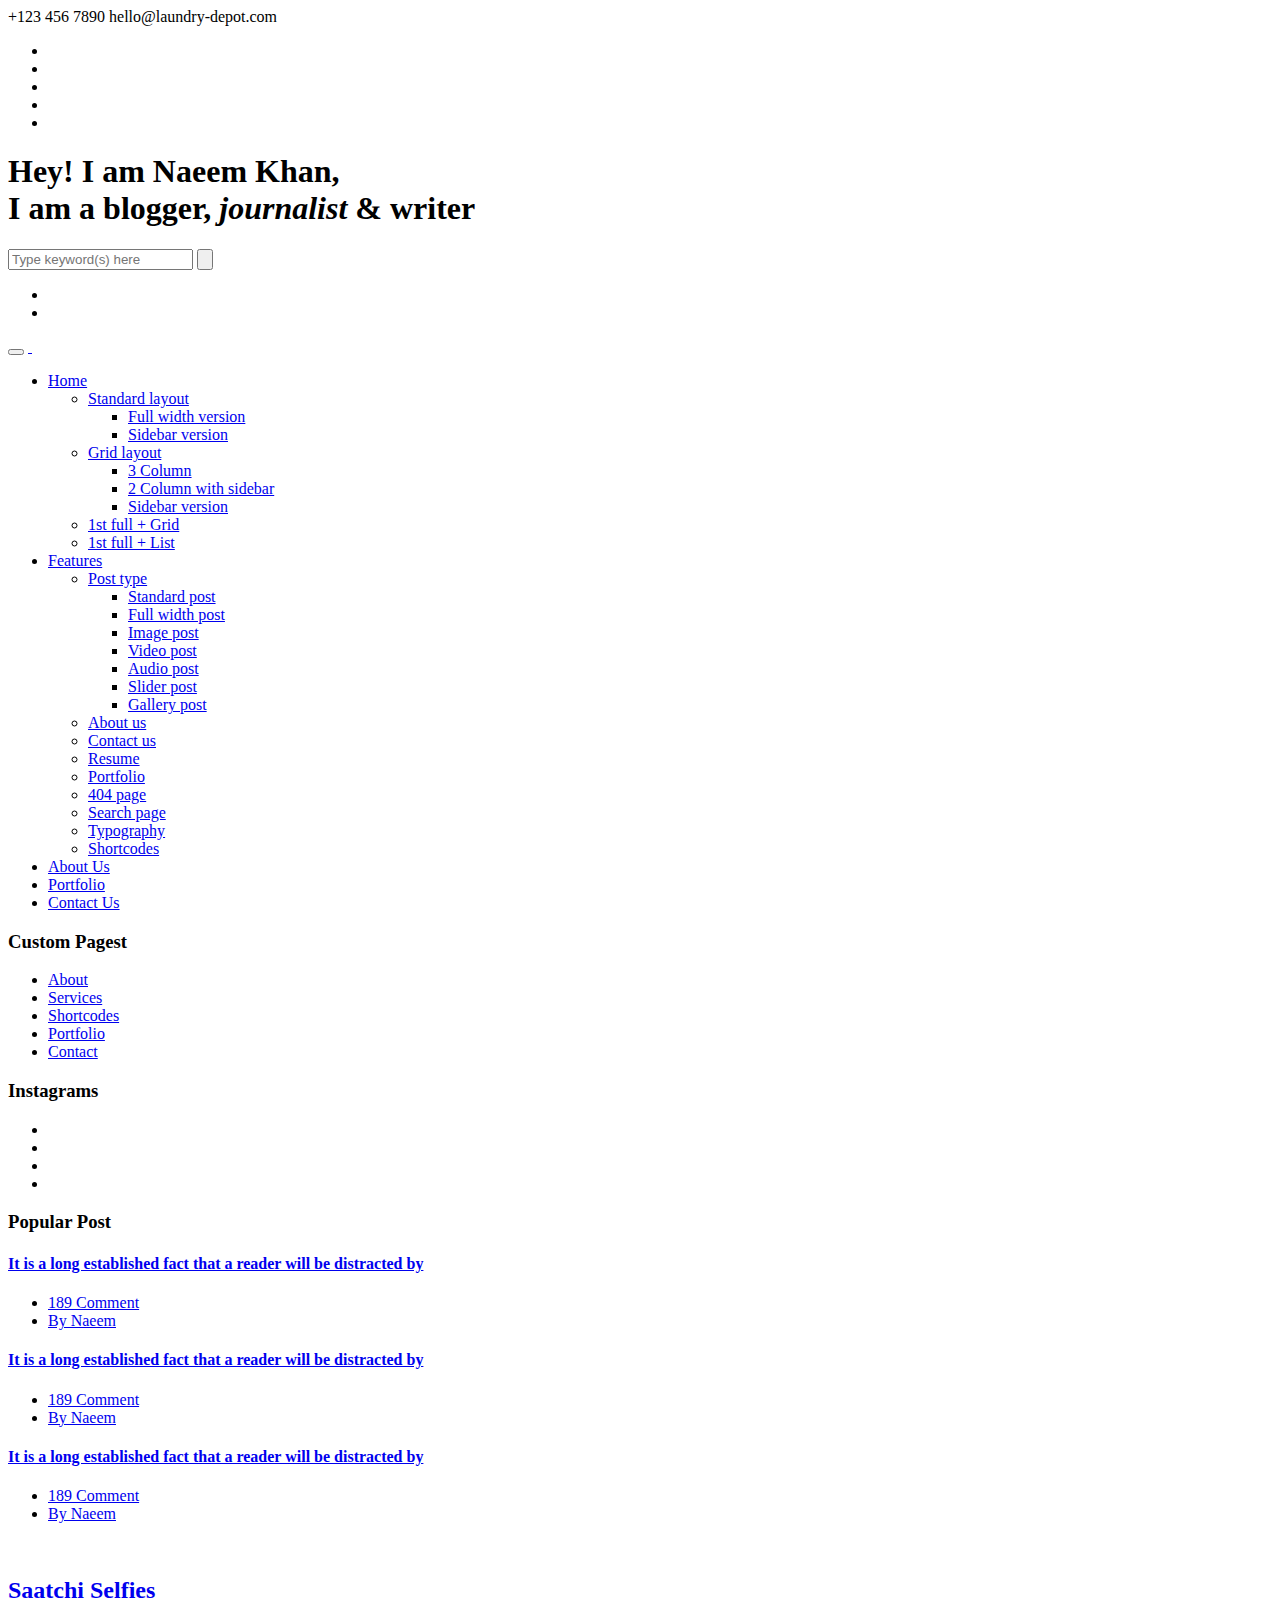
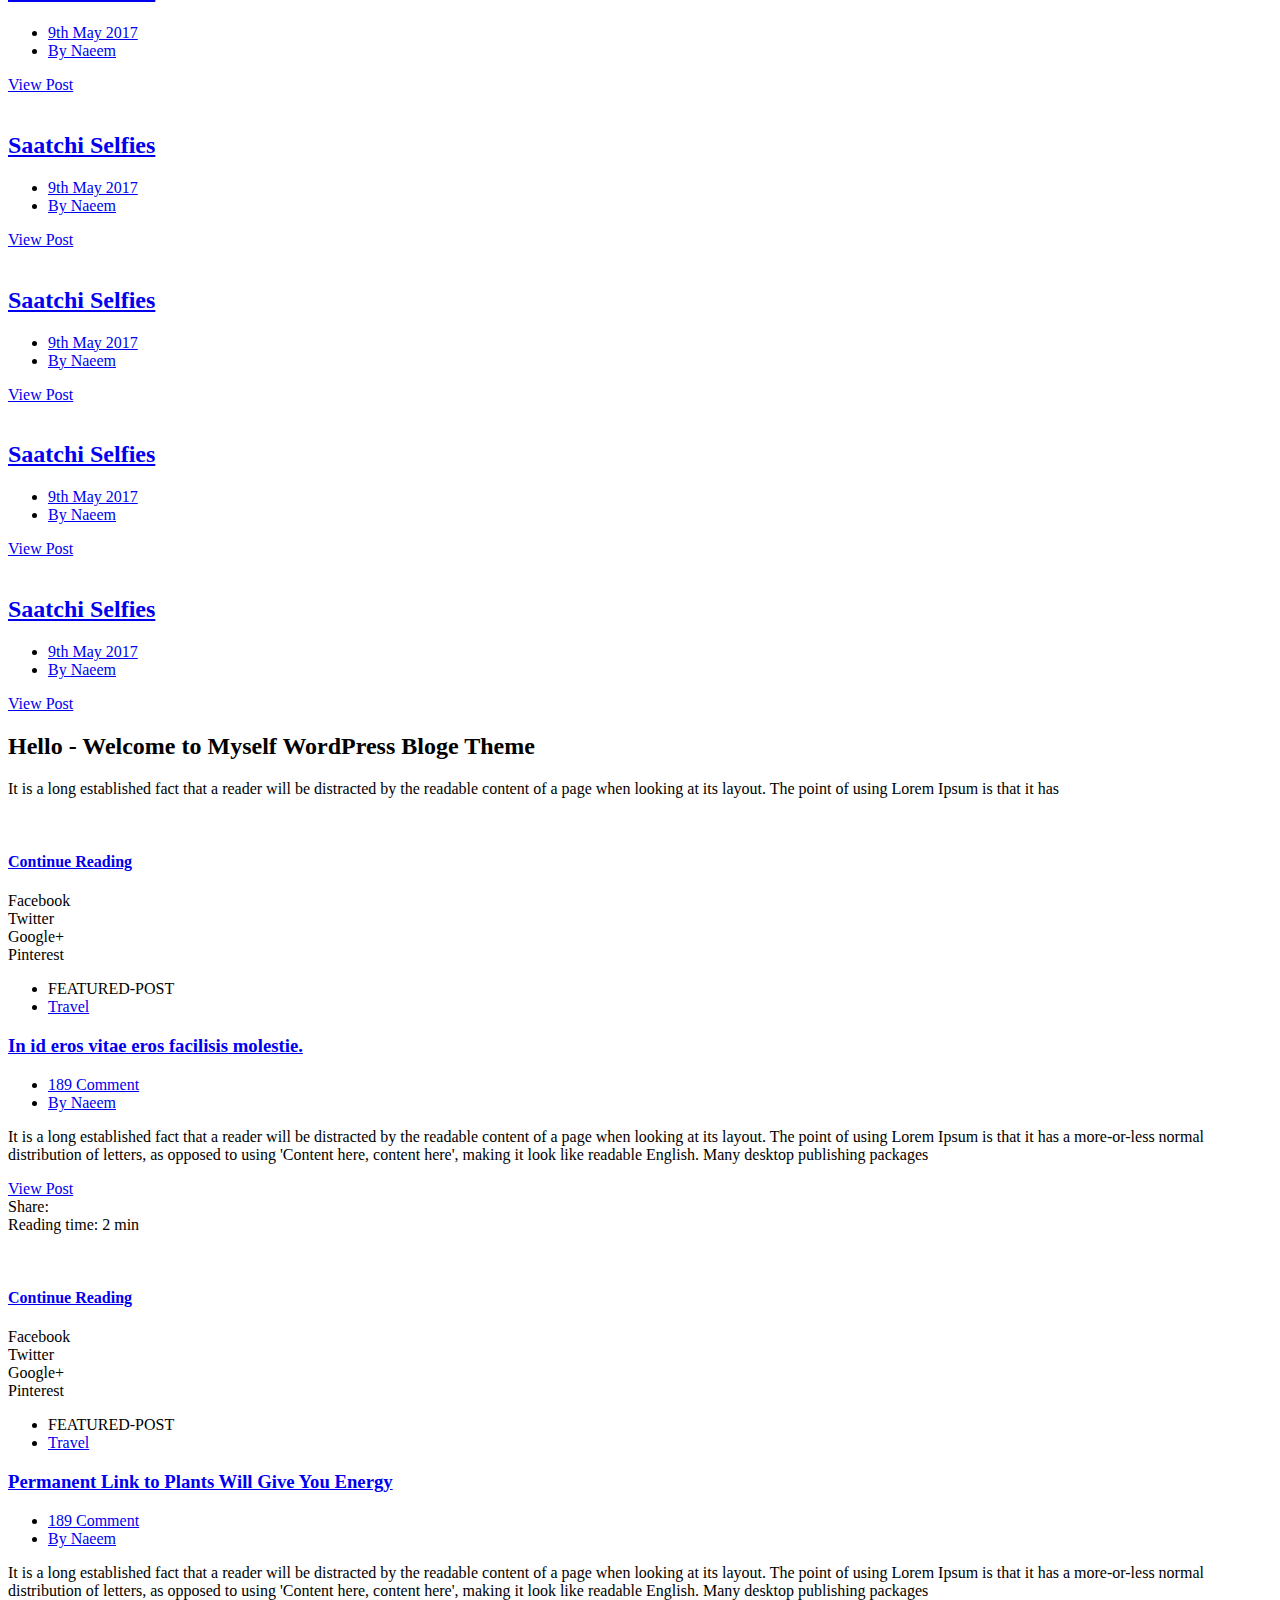
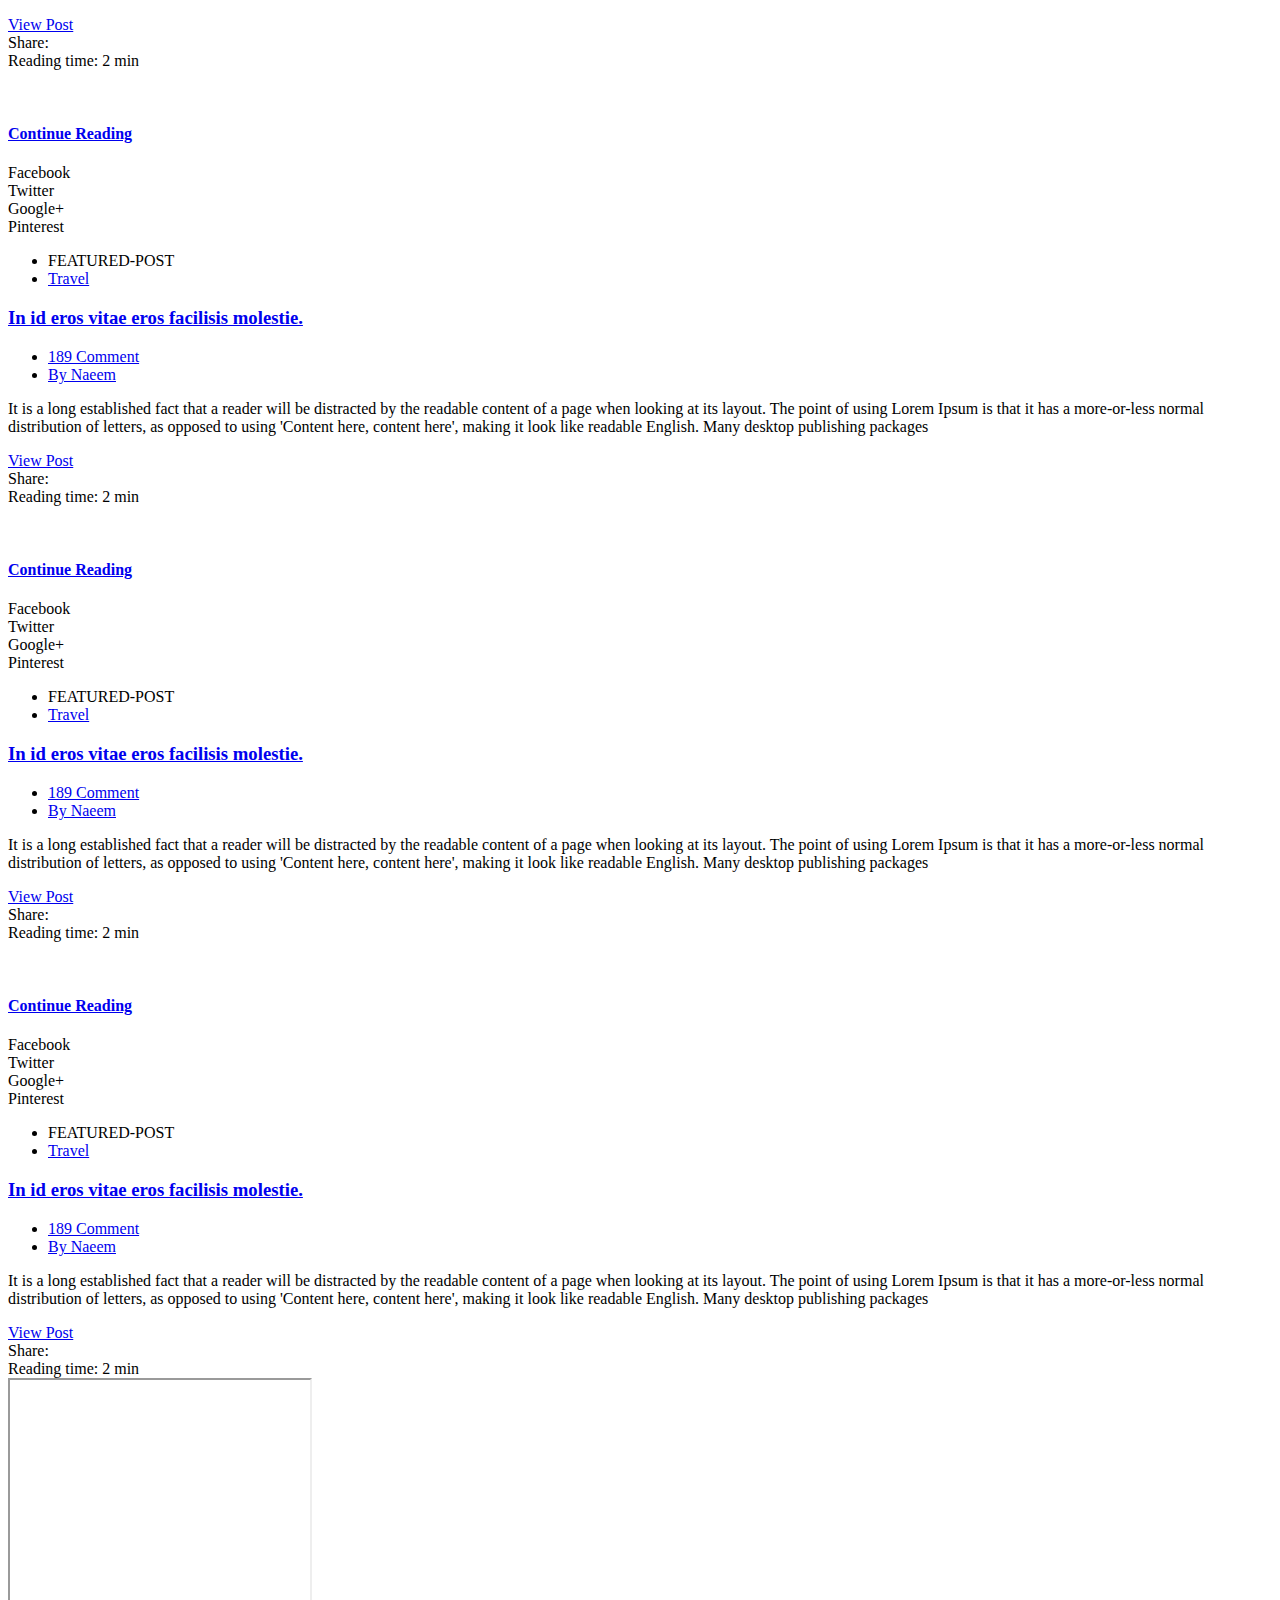
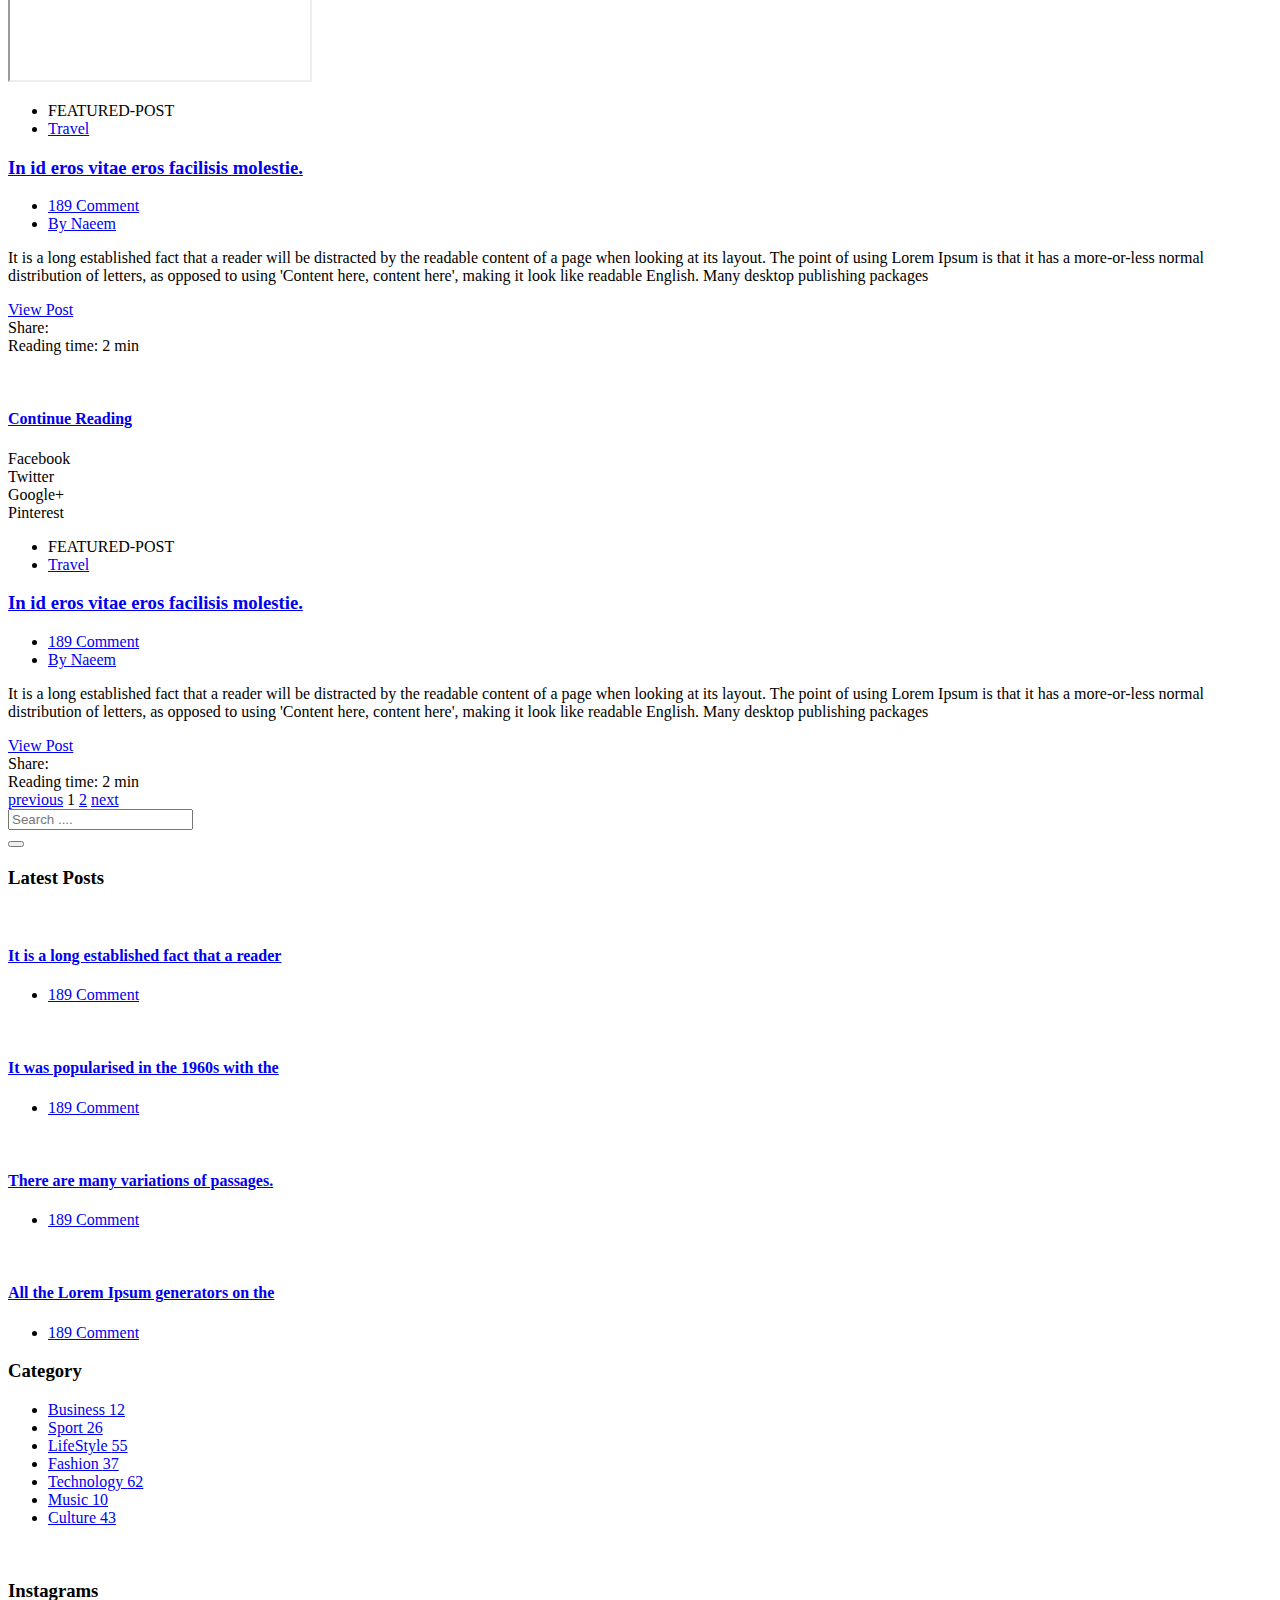
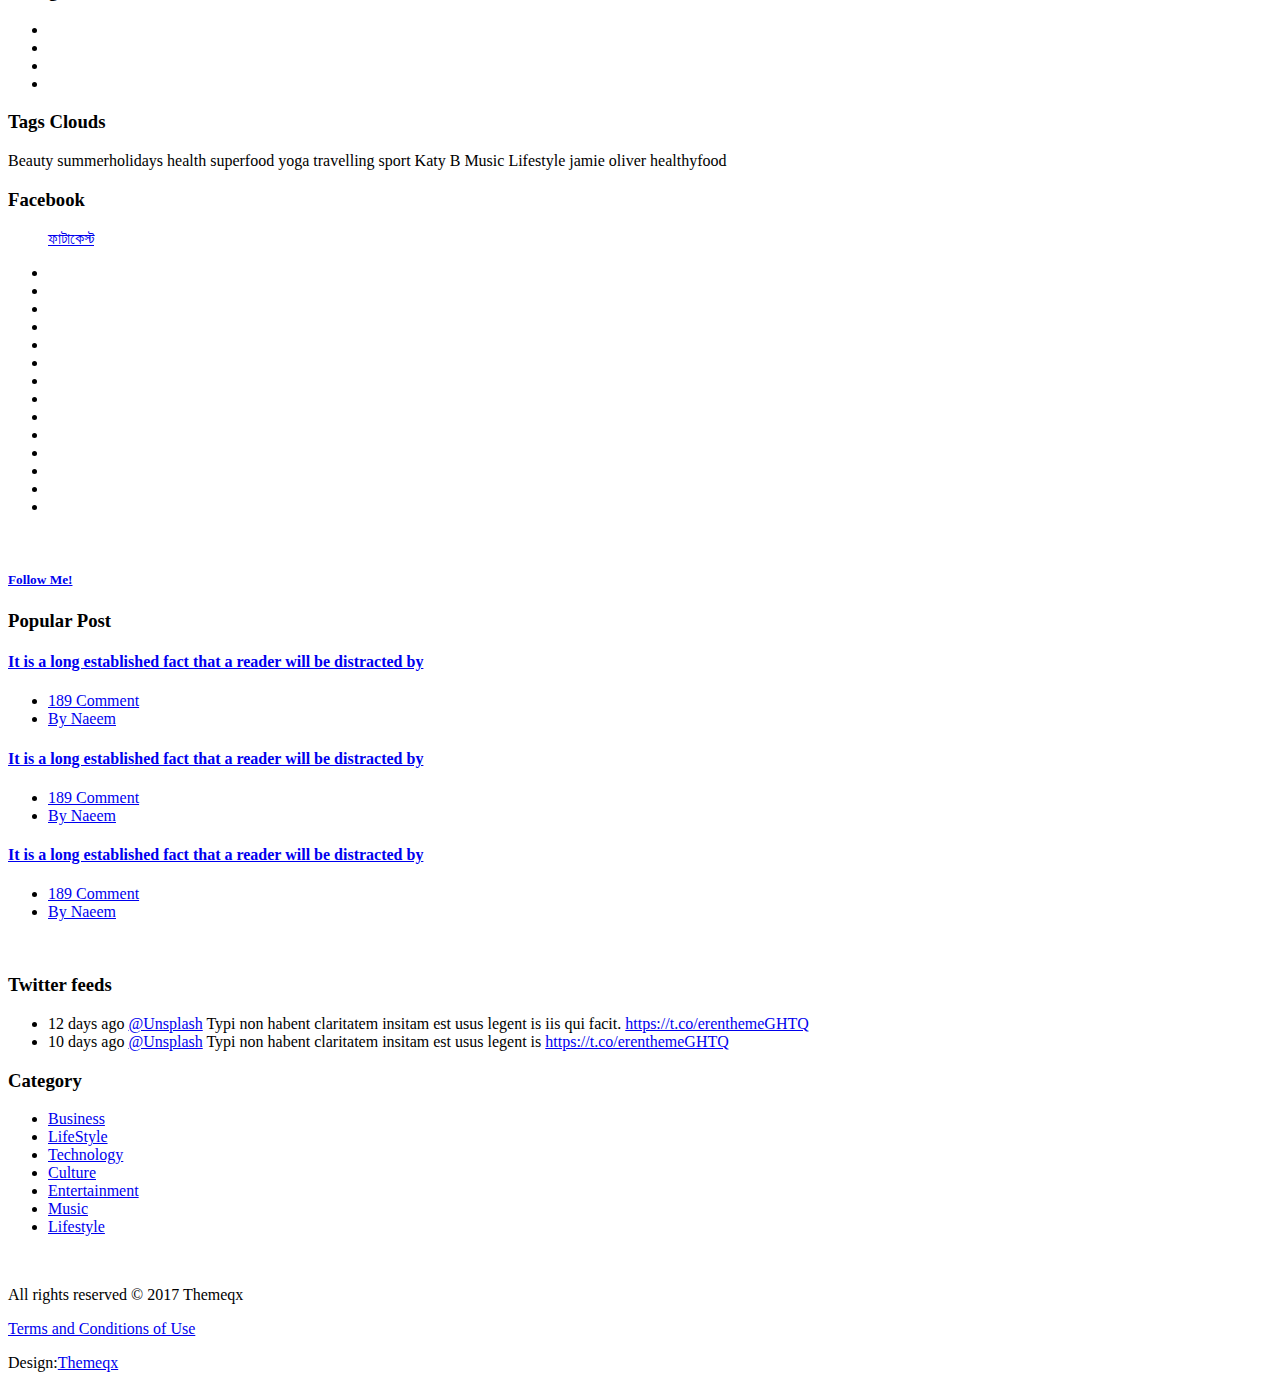
==== blog.html @ a6ff978f "up_blog" ====
<!DOCTYPE html>
<html lang="en" class="no-js">
    <head>
        <meta charset="utf-8">
        <meta http-equiv="X-UA-Compatible" content="IE=edge">
        <meta name="viewport" content="width=device-width, initial-scale=1">
        <title>Blog - RETROCACTUS</title>
        <!-- Favicons -->
        <link rel="shortcut icon" href="assets/images/ico/favicon.png" type="image/x-icon">
        <link rel="apple-touch-icon" type="image/x-icon" href="assets/images/ico/apple-touch-icon-57-precomposed.png">
        <link rel="apple-touch-icon" type="image/x-icon" sizes="72x72" href="assets/images/ico/apple-touch-icon-72-precomposed.png">
        <link rel="apple-touch-icon" type="image/x-icon" sizes="114x114" href="assets/images/ico/apple-touch-icon-114-precomposed.png">
        <link rel="apple-touch-icon" type="image/x-icon" sizes="144x144" href="assets/images/ico/apple-touch-icon-144-precomposed.png">
        <!-- Google fonts -->
        <link href="https://fonts.googleapis.com/css?family=Lora:400,400i,700,700i" rel="stylesheet">
        <link href="https://fonts.googleapis.com/css?family=Playfair+Display:400,400i,700,700i,900,900i" rel="stylesheet">
        <link href="https://fonts.googleapis.com/css?family=Poppins:300,400,500,600,700" rel="stylesheet">
        <!-- Global css -->
        <link href="assets/plugins/bootstrap/css/bootstrap.min.css" rel="stylesheet">
        <link href="assets/plugins/bootsnav/bootsnav.min.css" rel="stylesheet">
        <link href="assets/plugins/animate/animate.min.css" rel="stylesheet">
        <link href="assets/plugins/font-awesome/css/font-awesome.min.css" rel="stylesheet">
        <link href="assets/plugins/themify-icons/themify-icons.css" rel="stylesheet">
        <link href="assets/plugins/owl-carousel/owl.carousel.css" rel="stylesheet">
        <link href="assets/plugins/owl-carousel/owl.theme.css" rel="stylesheet">
        <link href="assets/plugins/owl-carousel/owl.transitions.css" rel="stylesheet">
        <link href="assets/css/social-likes_birman.css" rel="stylesheet">
        <link href="assets/plugins/magnific-popup/magnific-popup.min.css" rel="stylesheet">
        <link href="assets/plugins/unitegallery/css/unite-gallery.min.css" rel="stylesheet">
        <link href="assets/plugins/unitegallery/themes/default/ug-theme-default.min.css" rel="stylesheet">
        <link href="assets/plugins/bootstrap-datepicker/bootstrap-datepicker.min.css" rel="stylesheet">
        <!-- Style css-->
        <link href="assets/css/style.css" rel="stylesheet">
    </head>
    <body>
        <div class="se-pre-con"></div>
        <!-- /.Page Loader -->
        <div class="page-content">
            <div class="main-wrapper">
                <header class="header">
                    <div class="container">
                        <div class="top-bar">
                            <div class="row">
                                <div class="col-md-9 col-sm-6  hidden-xs">
                                    <span class="tel">
                                        <span class="fa fa-phone"></span> +123 456 7890
                                    </span>
                                    <span class="email">
                                        <span class="fa fa-envelope-o"></span> hello@laundry-depot.com
                                    </span>
                                </div>
                                <div class="col-xs-12 col-sm-6 col-md-3 social">
                                    <ul>
                                        <li>
                                            <a href="#" class="fa fa-twitter">
                                                <span class="fa fa-twitter"></span>
                                            </a> 
                                        </li>
                                        <li>
                                            <a href="#" class="fa fa-facebook">
                                                <span class="fa fa-facebook"></span>
                                            </a>
                                        </li>
                                        <li>
                                            <a href="#" class="fa fa-instagram">
                                                <span class="fa fa-instagram"></span>
                                            </a> 
                                        </li>
                                        <li>
                                            <a href="#" class="fa fa-linkedin">
                                                <span class="fa fa-linkedin"></span>
                                            </a> 
                                        </li>
                                        <li>
                                            <a href="#" class="fa fa-google-plus">
                                                <span class="fa fa-google-plus"></span>
                                            </a>
                                        </li>
                                    </ul>
                                </div>
                            </div>
                        </div>
                    </div>
                    <!-- /.Top bar -->
                    <div class="author-vcard">
                        <div class="container">
                            <div class="row">
                                <div class="col-lg-3 col-sm-4">
                                    <div class="avatar" style="background-image: url('assets/images/author.png')"></div>
                                </div>
                                <div class="col-lg-7 col-sm-8">
                                    <div class="author-content">
                                        <div class="author-name">
                                            <h1><strong>Hey!</strong> I am Naeem Khan,<br> I am a  <span id="js-rotating" class="type-color">blogger, <em>journalist</em></span> <span>& writer</span></h1>
                                        </div>
                                        <div class="social">
                                            <a href="#" target="_blank" class="icon icon-twitter"><i class="fa fa-twitter"></i></a>
                                            <a href="#" target="_blank" class="icon icon-facebook"><i class="fa fa-facebook"></i></a>
                                            <a href="#" target="_blank" class="icon icon-linkedin"><i class="fa fa-linkedin"></i></a>
                                            <a href="#" target="_blank" class="icon icon-instagram"><i class="fa fa-instagram"></i></a>
                                            <a href="#" target="_blank" class="icon icon-google-plus"><i class="fa fa-google-plus"></i></a>
                                        </div>               
                                    </div>
                                </div>
                            </div>
                        </div>
                    </div>
                    <!-- /.author-vcard -->
                    <nav class="navbar navbar-default navbar-sticky bootsnav">
                        <!-- Start Fullscreen Search -->
                        <div class="fullscreen-search-overlay" id="search-overlay">
                            <a href="javascript:void(0)" class="fullscreen-close" id="fullscreen-close-button"><i class="ti-close"></i></a>
                            <div id="fullscreen-search-wrapper">
                                <form method="get" id="fullscreen-searchform">
                                    <input type="text" value="" placeholder="Type keyword(s) here" id="fullscreen-search-input">
                                    <i class="ti-search fullscreen-search-icon"><input value="" type="submit"></i>
                                </form>
                            </div>
                        </div>
                        <!-- End Fullscreen Search -->
                        <div class="container">            
                            <!-- Start Atribute Navigation -->
                            <div class="attr-nav">
                                <ul>
                                    <li><a href="javascript:void(0)" id="search-button"><i class="ti-search"></i></a></li>
                                    <li class="side-menu"><a href="javascript:void(0)"><i class="ti-menu-alt"></i></a></li>
                                </ul>
                            </div>
                            <!-- End Atribute Navigation -->
                            <!-- Start Header Navigation -->
                            <div class="navbar-header">
                                <button type="button" class="navbar-toggle" data-toggle="collapse" data-target="#navbar-menu">
                                    <i class="fa fa-bars"></i>
                                </button>
                                <a class="navbar-brand" href="index-2.html">
                                    <img src="assets/images/logo.png" class="logo logo-dark" alt="">
                                    <img src="assets/images/logo-white.png" class="logo logo-white" alt="">
                                </a>
                            </div>
                            <!-- End Header Navigation -->
                            <!-- Collect the nav links, forms, and other content for toggling -->
                            <div class="collapse navbar-collapse" id="navbar-menu">
                                <ul class="nav navbar-nav navbar-left" data-in="" data-out="">
                                    <li class="dropdown active">
                                        <a href="#" class="dropdown-toggle" data-toggle="dropdown" >Home</a>
                                        <ul class="dropdown-menu">
                                            <li class="dropdown active">
                                                <a href="#" class="dropdown-toggle" data-toggle="dropdown" >Standard layout</a>
                                                <ul class="dropdown-menu">
                                                    <li><a href="home_standard%3dno_sidebar.html">Full width version</a></li>
                                                    <li class="active"><a href="index-2.html">Sidebar version</a></li>
                                                </ul>
                                            </li>
                                            <li class="dropdown">
                                                <a href="#" class="dropdown-toggle" data-toggle="dropdown" >Grid layout</a>
                                                <ul class="dropdown-menu">
                                                    <li><a href="home_grid%3d3_column.html">3 Column</a></li>
                                                    <li><a href="home_grid_2%3dwith_sidebar.html">2 Column with sidebar</a></li>
                                                    <li><a href="home_grid%3dwith_sidebar.html">Sidebar version</a></li>
                                                </ul>
                                            </li>
                                            <li><a href="home_list_2%3dwith_sidebar.html">1st full + Grid</a></li>
                                            <li><a href="home_list%3dwith_sidebar.html">1st full + List</a></li>
                                        </ul>
                                    </li>
                                    <li class="dropdown">
                                        <a href="#" class="dropdown-toggle" data-toggle="dropdown" >Features</a>
                                        <ul class="dropdown-menu">
                                            <li class="dropdown">
                                                <a href="#" class="dropdown-toggle" data-toggle="dropdown">Post type</a>
                                                <ul class="dropdown-menu">
                                                    <li><a href="post_standard.html">Standard post</a></li>
                                                    <li><a href="post_full_width.html">Full width post</a></li>
                                                    <li><a href="post_image.html">Image post</a></li>
                                                    <li><a href="post_video.html">Video post</a></li>
                                                    <li><a href="post_audio.html">Audio post</a></li>
                                                    <li><a href="post_slidere.html">Slider post</a></li>
                                                    <li><a href="post_gallery.html">Gallery post</a></li>
                                                </ul>
                                            </li>
                                            <li><a href="about.html">About us</a></li>
                                            <li><a href="contact.htmll">Contact us</a></li>
                                            <li><a href="resume.html">Resume</a></li>
                                            <li><a href="resume.html">Portfolio</a></li>
                                            <li><a href="404.html">404 page</a></li>
                                            <li><a href="search.html">Search page</a></li>
                                            <li><a href="typography.html">Typography</a></li>
                                            <li><a href="shortcodes.html">Shortcodes</a></li>
                                        </ul>
                                    </li>
                                    <li><a href="about.html">About Us</a></li>
                                    <li><a href="portfolio.html">Portfolio</a></li>
                                    <li><a href="contact.html">Contact Us</a></li>
                                </ul>
                            </div><!-- /.navbar-collapse -->
                        </div>   
                        <!-- Start Side Menu -->
                        <div class="side">
                            <a href="#" class="close-side"><i class="ti-close"></i></a>
                            <div class="widget">
                                <div class="widget_title">
                                    <h3>Custom Pagest</h3>
                                </div>
                                <ul class="link">
                                    <li><a href="about.html">About</a></li>
                                    <li><a href="resume.html">Services</a></li>
                                    <li><a href="shortcodes.html">Shortcodes</a></li>
                                    <li><a href="portfolio.html">Portfolio</a></li>
                                    <li><a href="contact.html">Contact</a></li>
                                </ul>
                            </div>
                            <div class="instagram_widget">
                                <div class="widget_title"><h3>Instagrams</h3></div>
                                <ul class="insta_thumb">
                                    <li><a href="#" class="insta_effect"><img src="assets/images/instagram-1.jpg" alt=""></a></li>
                                    <li><a href="#" class="insta_effect"><img src="assets/images/instagram-2.jpg" alt=""></a></li>
                                    <li><a href="#" class="insta_effect"><img src="assets/images/instagram-3.jpg" alt=""></a></li>
                                    <li><a href="#" class="insta_effect"><img src="assets/images/instagram-4.jpg" alt=""></a></li>
                                </ul>
                            </div>
                            <!-- /. instagram widget -->
                            <div class="popular-post">
                                <div class="widget_title">
                                    <h3>Popular Post</h3>
                                </div>
                                <div class="p-post">
                                    <h4><a href="#">It is a long established fact that a reader will be distracted by  </a></h4>
                                    <ul class="authar-info">
                                        <li class="date"><a href="#"><i class="ti-comment"></i>189 Comment</a></li>
                                        <li class="like"><a href="#"><i class="ti-user"></i>By Naeem</a></li>
                                    </ul>
                                </div>
                                <div class="p-post">
                                    <h4><a href="#">It is a long established fact that a reader will be distracted by  </a></h4>
                                    <ul class="authar-info">
                                        <li class="date"><a href="#"><i class="ti-comment"></i>189 Comment</a></li>
                                        <li class="like"><a href="#"><i class="ti-user"></i>By Naeem</a></li>
                                    </ul>
                                </div>
                                <div class="p-post">
                                    <h4><a href="#">It is a long established fact that a reader will be distracted by  </a></h4>
                                    <ul class="authar-info">
                                        <li class="date"><a href="#"><i class="ti-comment"></i>189 Comment</a></li>
                                        <li class="like"><a href="#"><i class="ti-user"></i>By Naeem</a></li>
                                    </ul>
                                </div>
                            </div>
                        </div>
                        <!-- /.Side Menu -->
                        <div class="side-overlay"></div>
                    </nav>
                    <!--/. navigation -->
                    <div class="clearfix"></div>
                </header> <!-- /.header -->
                <div class="featured-news">
                    <div class="container">
                        <div class="row m_l_r">
                            <div id="featured-owl" class="owl-carousel owl-theme">
                                <div class="item">
                                    <article class="featured-post">
                                        <div class="featured-thumb">
                                            <img src="assets/images/featured-1.jpg" class="img-responsive" alt="">
                                        </div>
                                        <!-- /.featured-image -->
                                        <div class="featured-body">
                                            <div class="article-icon">
                                                <i class="ti-pin-alt"></i>
                                            </div>
                                            <!-- /.featured-icon -->
                                            <h2 class="article-title">
                                                <a href="#"> Saatchi Selfies</a>
                                            </h2>
                                            <!-- /.featured-title -->
                                            <ul class="authar-info">
                                                <li class="date"><a href="#">9th May 2017</a></li>
                                                <li class="authar"><a href="#">By Naeem</a></li>
                                            </ul>
                                            <!-- /.featured-meta -->
                                            <div class="article-actions">
                                                <a href="#" class="btn btn-default hvr-sweep-to-bottom">View Post</a>
                                            </div>
                                            <!-- /.article-actions -->
                                        </div>
                                        <!-- /.featured-body -->
                                    </article>
                                    <!-- /.featured -->
                                </div>
                                <div class="item">
                                    <article class="featured-post">
                                        <div class="featured-thumb">
                                            <img src="assets/images/featured-2.jpg" class="img-responsive" alt="">
                                        </div>
                                        <!-- /.featured-image -->
                                        <div class="featured-body">
                                            <div class="article-icon">
                                                <i class="ti-pin-alt"></i>
                                            </div>
                                            <!-- /.featured-icon -->
                                            <h2 class="article-title">
                                                <a href="#"> Saatchi Selfies</a>
                                            </h2>
                                            <!-- /.featured-title -->
                                            <ul class="authar-info">
                                                <li class="date"><a href="#">9th May 2017</a></li>
                                                <li class="authar"><a href="#">By Naeem</a></li>
                                            </ul>
                                            <!-- /.featured-meta -->
                                            <div class="article-actions">
                                                <a href="#" class="btn btn-default hvr-sweep-to-bottom">View Post</a>
                                            </div>
                                            <!-- /.article-actions -->
                                        </div>
                                        <!-- /.featured-body -->
                                    </article>
                                    <!-- /.featured -->
                                </div>
                                <div class="item">
                                    <article class="featured-post">
                                        <div class="featured-thumb">
                                            <img src="assets/images/featured-3.jpg" class="img-responsive" alt="">
                                        </div>
                                        <!-- /.featured-image -->
                                        <div class="featured-body">
                                            <div class="article-icon">
                                                <i class="ti-pin-alt"></i>
                                            </div>
                                            <!-- /.featured-icon -->
                                            <h2 class="article-title">
                                                <a href="#"> Saatchi Selfies</a>
                                            </h2>
                                            <!-- /.featured-title -->
                                            <ul class="authar-info">
                                                <li class="date"><a href="#">9th May 2017</a></li>
                                                <li class="authar"><a href="#">By Naeem</a></li>
                                            </ul>
                                            <!-- /.featured-meta -->
                                            <div class="article-actions">
                                                <a href="#" class="btn btn-default hvr-sweep-to-bottom">View Post</a>
                                            </div>
                                            <!-- /.article-actions -->
                                        </div>
                                        <!-- /.featured-body -->
                                    </article>
                                    <!-- /.featured -->
                                </div>
                                <div class="item">
                                    <article class="featured-post">
                                        <div class="featured-thumb">
                                            <img src="assets/images/featured-4.jpg" class="img-responsive" alt="">
                                        </div>
                                        <!-- /.featured-image -->
                                        <div class="featured-body">
                                            <div class="article-icon">
                                                <i class="ti-pin-alt"></i>
                                            </div>
                                            <!-- /.featured-icon -->
                                            <h2 class="article-title">
                                                <a href="#"> Saatchi Selfies</a>
                                            </h2>
                                            <!-- /.featured-title -->
                                            <ul class="authar-info">
                                                <li class="date"><a href="#">9th May 2017</a></li>
                                                <li class="authar"><a href="#">By Naeem</a></li>
                                            </ul>
                                            <!-- /.featured-meta -->
                                            <div class="article-actions">
                                                <a href="#" class="btn btn-default hvr-sweep-to-bottom">View Post</a>
                                            </div>
                                            <!-- /.article-actions -->
                                        </div>
                                        <!-- /.featured-body -->
                                    </article>
                                    <!-- /.featured -->
                                </div>
                                <div class="item">
                                    <article class="featured-post">
                                        <div class="featured-thumb">
                                            <img src="assets/images/featured-5.jpg" class="img-responsive" alt="">
                                        </div>
                                        <!-- /.featured-image -->
                                        <div class="featured-body">
                                            <div class="article-icon">
                                                <i class="ti-pin-alt"></i>
                                            </div>
                                            <!-- /.featured-icon -->
                                            <h2 class="article-title">
                                                <a href="#"> Saatchi Selfies</a>
                                            </h2>
                                            <!-- /.featured-title -->
                                            <ul class="authar-info">
                                                <li class="date"><a href="#">9th May 2017</a></li>
                                                <li class="authar"><a href="#">By Naeem</a></li>
                                            </ul>
                                            <!-- /.featured-meta -->
                                            <div class="article-actions">
                                                <a href="#" class="btn btn-default hvr-sweep-to-bottom">View Post</a>
                                            </div>
                                            <!-- /.article-actions -->
                                        </div>
                                        <!-- /.featured-body -->
                                    </article>
                                    <!-- /.featured -->
                                </div>
                            </div>
                        </div>
                    </div>
                </div>
                <div class="container">
                    <div class="row">
                        <div class="col-sm-8 col-sm-offset-2">
                            <div class="assurance_title">
                                <h2>Hello - <span>Welcome to Myself</span> WordPress Bloge Theme</h2>
                                <p>It is a long established fact that a reader will be distracted by the readable content of a page when looking at its layout. The point of using Lorem Ipsum is that it has </p>
                            </div>
                        </div>
                    </div>
                </div> <!-- /.end of assurance title -->
                <div class="container">
                    <div class="row">
                        <main class="col-sm-8 content">
                            <div class="post grid_post">
                                <div class="grid_post_thumb">
                                    <a href="#" class="thumb-overlay">
                                        <figure><img src="assets/images/blog-post-1.jpg" class="img-responsive" alt=""> </figure>
                                        <div class="thumb-content"><div><h4 class="link">Continue Reading <i class="fa fa-angle-right"></i></h4></div></div>
                                    </a><!-- /.image -->
                                    <div class="social-likes social-likes_single" data-counters="no" data-single-title="">
                                        <div class="facebook" title="Share link on Facebook">Facebook</div>
                                        <div class="twitter" title="Share link on Twitter">Twitter</div>
                                        <div class="plusone" title="Share link on Google+">Google+</div>
                                        <div class="pinterest" title="Share image on Pinterest" data-media="">Pinterest</div>
                                    </div><!-- /.share button -->
                                </div>
                                <div class="post_info">
                                    <div class="post_header">
                                        <div class="post_cat">
                                            <ul>
                                                <li>FEATURED-POST  </li>
                                                <li><a href="#">Travel</a></li>
                                            </ul>
                                        </div><!-- /.post category -->
                                        <h3 class="post_title">
                                            <a href="#">In id eros vitae eros facilisis molestie.</a>
                                        </h3><!-- /. post title -->
                                        <ul class="authar-info">
                                            <li class="date"><a href="#"><i class="ti-comment"></i>189 Comment</a></li>
                                            <li class="like"><a href="#"><i class="ti-user"></i>By Naeem</a></li>
                                        </ul><!-- /.authar info -->
                                    </div>
                                    <p>It is a long established fact that a reader will be distracted by the readable content of a page when looking at its layout. The point of 
                                        using Lorem Ipsum is that it has a more-or-less normal distribution of letters, as opposed to using 'Content here, content here', making 
                                        it look like readable English. Many desktop publishing packages </p>
                                    <a href="#" class="btn btn-default hvr-sweep-to-bottom">View Post</a>
                                </div>
                                <div class="bottomBlog">
                                    <div class="blog_social"> Share:
                                        <div class="blog_social_icon">
                                            <div class="custom_images">
                                                <a target="_blank" href="#"><i class="fa fa-facebook"></i></a>
                                                <a target="_blank" href="#"><i class="fa fa-twitter"></i></a>
                                                <a target="_blank" href="#"><i class="fa fa-pinterest"></i></a>
                                                <a target="_blank" href="#"><i class="fa fa-google-plus"></i></a>
                                                <a target="_blank" href="#"><i class="fa fa-stumbleupon"></i></a>
                                            </div>
                                        </div>
                                    </div><!-- /.social -->
                                    <div class="blog_time_read"> Reading time: 2 min </div><!-- /.reading time -->
                                </div>
                            </div><!-- /.grid post -->
                            <div class="post grid_post">
                                <div class="grid_post_thumb">
                                    <a href="#" class="thumb-overlay">
                                        <figure><img src="assets/images/blog-post-2.jpg" class="img-responsive" alt=""> </figure>
                                        <div class="thumb-content"><div><h4 class="link">Continue Reading <i class="fa fa-angle-right"></i></h4></div></div>
                                    </a><!-- /.image -->
                                    <div class="social-likes social-likes_single" data-counters="no" data-single-title="">
                                        <div class="facebook" title="Share link on Facebook">Facebook</div>
                                        <div class="twitter" title="Share link on Twitter">Twitter</div>
                                        <div class="plusone" title="Share link on Google+">Google+</div>
                                        <div class="pinterest" title="Share image on Pinterest" data-media="">Pinterest</div>
                                    </div><!-- /.share button -->
                                </div>
                                <div class="post_info">
                                    <div class="post_header">
                                        <div class="post_cat">
                                            <ul>
                                                <li>FEATURED-POST  </li>
                                                <li><a href="#">Travel</a></li>
                                            </ul>
                                        </div><!-- /.post category -->
                                        <h3 class="post_title">
                                            <a href="#">Permanent Link to Plants Will Give You Energy</a>
                                        </h3><!-- /. post title -->
                                        <ul class="authar-info">
                                            <li class="date"><a href="#"><i class="ti-comment"></i>189 Comment</a></li>
                                            <li class="like"><a href="#"><i class="ti-user"></i>By Naeem</a></li>
                                        </ul><!-- /.authar info -->
                                    </div>
                                    <p>It is a long established fact that a reader will be distracted by the readable content of a page when looking at its layout. The point of 
                                        using Lorem Ipsum is that it has a more-or-less normal distribution of letters, as opposed to using 'Content here, content here', making 
                                        it look like readable English. Many desktop publishing packages </p>
                                    <a href="#" class="btn btn-default hvr-sweep-to-bottom">View Post</a>
                                </div>
                                <div class="bottomBlog">
                                    <div class="blog_social"> Share:
                                        <div class="blog_social_icon">
                                            <div class="custom_images">
                                                <a target="_blank" href="#"><i class="fa fa-facebook"></i></a>
                                                <a target="_blank" href="#"><i class="fa fa-twitter"></i></a>
                                                <a target="_blank" href="#"><i class="fa fa-pinterest"></i></a>
                                                <a target="_blank" href="#"><i class="fa fa-google-plus"></i></a>
                                                <a target="_blank" href="#"><i class="fa fa-stumbleupon"></i></a>
                                            </div>
                                        </div>
                                    </div><!-- /.social -->
                                    <div class="blog_time_read"> Reading time: 2 min </div><!-- /.reading time -->
                                </div>
                            </div><!-- /.grid post -->
                            <div class="post grid_post">
                                <div class="grid_post_thumb">
                                    <a href="#" class="thumb-overlay">
                                        <figure><img src="assets/images/blog-post-06-1170x1400.jpg" class="img-responsive" alt=""> </figure>
                                        <div class="thumb-content"><div><h4 class="link">Continue Reading <i class="fa fa-angle-right"></i></h4></div></div>
                                    </a><!-- /.image -->
                                    <div class="social-likes social-likes_single" data-counters="no" data-single-title="">
                                        <div class="facebook" title="Share link on Facebook">Facebook</div>
                                        <div class="twitter" title="Share link on Twitter">Twitter</div>
                                        <div class="plusone" title="Share link on Google+">Google+</div>
                                        <div class="pinterest" title="Share image on Pinterest" data-media="">Pinterest</div>
                                    </div><!-- /.share button -->
                                </div>
                                <div class="post_info">
                                    <div class="post_header">
                                        <div class="post_cat">
                                            <ul>
                                                <li>FEATURED-POST  </li>
                                                <li><a href="#">Travel</a></li>
                                            </ul>
                                        </div><!-- /.post category -->
                                        <h3 class="post_title">
                                            <a href="#">In id eros vitae eros facilisis molestie.</a>
                                        </h3><!-- /. post title -->
                                        <ul class="authar-info">
                                            <li class="date"><a href="#"><i class="ti-comment"></i>189 Comment</a></li>
                                            <li class="like"><a href="#"><i class="ti-user"></i>By Naeem</a></li>
                                        </ul><!-- /.authar info -->
                                    </div>
                                    <p>It is a long established fact that a reader will be distracted by the readable content of a page when looking at its layout. The point of 
                                        using Lorem Ipsum is that it has a more-or-less normal distribution of letters, as opposed to using 'Content here, content here', making 
                                        it look like readable English. Many desktop publishing packages </p>
                                    <a href="#" class="btn btn-default hvr-sweep-to-bottom">View Post</a>
                                </div>
                                <div class="bottomBlog">
                                    <div class="blog_social"> Share:
                                        <div class="blog_social_icon">
                                            <div class="custom_images">
                                                <a target="_blank" href="#"><i class="fa fa-facebook"></i></a>
                                                <a target="_blank" href="#"><i class="fa fa-twitter"></i></a>
                                                <a target="_blank" href="#"><i class="fa fa-pinterest"></i></a>
                                                <a target="_blank" href="#"><i class="fa fa-google-plus"></i></a>
                                                <a target="_blank" href="#"><i class="fa fa-stumbleupon"></i></a>
                                            </div>
                                        </div>
                                    </div><!-- /.social -->
                                    <div class="blog_time_read"> Reading time: 2 min </div><!-- /.reading time -->
                                </div>
                            </div><!-- /.grid post -->
                            <div class="post grid_post">
                                <div class="grid_post_thumb">
                                    <a href="#" class="thumb-overlay">
                                        <figure><img src="assets/images/blog-post-3.jpg" class="img-responsive" alt=""> </figure>
                                        <div class="thumb-content"><div><h4 class="link">Continue Reading <i class="fa fa-angle-right"></i></h4></div></div>
                                    </a><!-- /.image -->
                                    <div class="social-likes social-likes_single" data-counters="no" data-single-title="">
                                        <div class="facebook" title="Share link on Facebook">Facebook</div>
                                        <div class="twitter" title="Share link on Twitter">Twitter</div>
                                        <div class="plusone" title="Share link on Google+">Google+</div>
                                        <div class="pinterest" title="Share image on Pinterest" data-media="">Pinterest</div>
                                    </div><!-- /.share button -->
                                </div>
                                <div class="post_info">
                                    <div class="post_header">
                                        <div class="post_cat">
                                            <ul>
                                                <li>FEATURED-POST  </li>
                                                <li><a href="#">Travel</a></li>
                                            </ul>
                                        </div><!-- /.post category -->
                                        <h3 class="post_title">
                                            <a href="#">In id eros vitae eros facilisis molestie.</a>
                                        </h3><!-- /. post title -->
                                        <ul class="authar-info">
                                            <li class="date"><a href="#"><i class="ti-comment"></i>189 Comment</a></li>
                                            <li class="like"><a href="#"><i class="ti-user"></i>By Naeem</a></li>
                                        </ul><!-- /.authar info -->
                                    </div>
                                    <p>It is a long established fact that a reader will be distracted by the readable content of a page when looking at its layout. The point of 
                                        using Lorem Ipsum is that it has a more-or-less normal distribution of letters, as opposed to using 'Content here, content here', making 
                                        it look like readable English. Many desktop publishing packages </p>
                                    <a href="#" class="btn btn-default hvr-sweep-to-bottom">View Post</a>
                                </div>
                                <div class="bottomBlog">
                                    <div class="blog_social"> Share:
                                        <div class="blog_social_icon">
                                            <div class="custom_images">
                                                <a target="_blank" href="#"><i class="fa fa-facebook"></i></a>
                                                <a target="_blank" href="#"><i class="fa fa-twitter"></i></a>
                                                <a target="_blank" href="#"><i class="fa fa-pinterest"></i></a>
                                                <a target="_blank" href="#"><i class="fa fa-google-plus"></i></a>
                                                <a target="_blank" href="#"><i class="fa fa-stumbleupon"></i></a>
                                            </div>
                                        </div>
                                    </div><!-- /.social -->
                                    <div class="blog_time_read"> Reading time: 2 min </div><!-- /.reading time -->
                                </div>
                            </div><!-- /.grid post -->
                            <div class="post grid_post">
                                <div class="grid_post_thumb">
                                    <a href="#" class="thumb-overlay">
                                        <figure><img src="assets/images/blog-post-4.jpg" class="img-responsive" alt=""> </figure>
                                        <div class="thumb-content"><div><h4 class="link">Continue Reading <i class="fa fa-angle-right"></i></h4></div></div>
                                    </a><!-- /.image -->
                                    <div class="social-likes social-likes_single" data-counters="no" data-single-title="">
                                        <div class="facebook" title="Share link on Facebook">Facebook</div>
                                        <div class="twitter" title="Share link on Twitter">Twitter</div>
                                        <div class="plusone" title="Share link on Google+">Google+</div>
                                        <div class="pinterest" title="Share image on Pinterest" data-media="">Pinterest</div>
                                    </div><!-- /.share button -->
                                </div>
                                <div class="post_info">
                                    <div class="post_header">
                                        <div class="post_cat">
                                            <ul>
                                                <li>FEATURED-POST  </li>
                                                <li><a href="#">Travel</a></li>
                                            </ul>
                                        </div><!-- /.post category -->
                                        <h3 class="post_title">
                                            <a href="#">In id eros vitae eros facilisis molestie.</a>
                                        </h3><!-- /. post title -->
                                        <ul class="authar-info">
                                            <li class="date"><a href="#"><i class="ti-comment"></i>189 Comment</a></li>
                                            <li class="like"><a href="#"><i class="ti-user"></i>By Naeem</a></li>
                                        </ul><!-- /.authar info -->
                                    </div>
                                    <p>It is a long established fact that a reader will be distracted by the readable content of a page when looking at its layout. The point of 
                                        using Lorem Ipsum is that it has a more-or-less normal distribution of letters, as opposed to using 'Content here, content here', making 
                                        it look like readable English. Many desktop publishing packages </p>
                                    <a href="#" class="btn btn-default hvr-sweep-to-bottom">View Post</a>
                                </div>
                                <div class="bottomBlog">
                                    <div class="blog_social"> Share:
                                        <div class="blog_social_icon">
                                            <div class="custom_images">
                                                <a target="_blank" href="#"><i class="fa fa-facebook"></i></a>
                                                <a target="_blank" href="#"><i class="fa fa-twitter"></i></a>
                                                <a target="_blank" href="#"><i class="fa fa-pinterest"></i></a>
                                                <a target="_blank" href="#"><i class="fa fa-google-plus"></i></a>
                                                <a target="_blank" href="#"><i class="fa fa-stumbleupon"></i></a>
                                            </div>
                                        </div>
                                    </div><!-- /.social -->
                                    <div class="blog_time_read"> Reading time: 2 min </div><!-- /.reading time -->
                                </div>
                            </div><!-- /.grid post -->
                            <div class="post grid_post">
                                <div class="audio_content lg">
                                    <iframe height="300" src="https://w.soundcloud.com/player/?url=https%3A//api.soundcloud.com/tracks/373131704&amp;color=%23ff5500&amp;auto_play=false&amp;hide_related=false&amp;show_comments=true&amp;show_user=true&amp;show_reposts=false&amp;show_teaser=true&amp;visual=true"></iframe>
                                </div><!-- audio content -->
                                <div class="post_info">
                                    <div class="post_header">
                                        <div class="post_cat">
                                            <ul>
                                                <li>FEATURED-POST  </li>
                                                <li><a href="#">Travel</a></li>
                                            </ul>
                                        </div><!-- /.post category -->
                                        <h3 class="post_title">
                                            <a href="#">In id eros vitae eros facilisis molestie.</a>
                                        </h3><!-- /. post title -->
                                        <ul class="authar-info">
                                            <li class="date"><a href="#"><i class="ti-comment"></i>189 Comment</a></li>
                                            <li class="like"><a href="#"><i class="ti-user"></i>By Naeem</a></li>
                                        </ul><!-- /.authar info -->
                                    </div>
                                    <p>It is a long established fact that a reader will be distracted by the readable content of a page when looking at its layout. The point of 
                                        using Lorem Ipsum is that it has a more-or-less normal distribution of letters, as opposed to using 'Content here, content here', making 
                                        it look like readable English. Many desktop publishing packages </p>
                                    <a href="#" class="btn btn-default hvr-sweep-to-bottom">View Post</a>
                                </div>
                                <div class="bottomBlog">
                                    <div class="blog_social"> Share:
                                        <div class="blog_social_icon">
                                            <div class="custom_images">
                                                <a target="_blank" href="#"><i class="fa fa-facebook"></i></a>
                                                <a target="_blank" href="#"><i class="fa fa-twitter"></i></a>
                                                <a target="_blank" href="#"><i class="fa fa-pinterest"></i></a>
                                                <a target="_blank" href="#"><i class="fa fa-google-plus"></i></a>
                                                <a target="_blank" href="#"><i class="fa fa-stumbleupon"></i></a>
                                            </div>
                                        </div>
                                    </div><!-- /.social -->
                                    <div class="blog_time_read"> Reading time: 2 min </div><!-- /.reading time -->
                                </div>
                            </div><!-- /.grid post -->
                            <div class="post grid_post">
                                <div class="grid_post_thumb">
                                    <a href="#" class="thumb-overlay">
                                        <figure><img src="assets/images/blog-post-5.jpg" class="img-responsive" alt=""> </figure>
                                        <div class="thumb-content"><div><h4 class="link">Continue Reading <i class="fa fa-angle-right"></i></h4></div></div>
                                    </a><!-- /.image -->
                                    <div class="social-likes social-likes_single" data-counters="no" data-single-title="">
                                        <div class="facebook" title="Share link on Facebook">Facebook</div>
                                        <div class="twitter" title="Share link on Twitter">Twitter</div>
                                        <div class="plusone" title="Share link on Google+">Google+</div>
                                        <div class="pinterest" title="Share image on Pinterest" data-media="">Pinterest</div>
                                    </div><!-- /.share button -->
                                </div>
                                <div class="post_info">
                                    <div class="post_header">
                                        <div class="post_cat">
                                            <ul>
                                                <li>FEATURED-POST  </li>
                                                <li><a href="#">Travel</a></li>
                                            </ul>
                                        </div><!-- /.post category -->
                                        <h3 class="post_title">
                                            <a href="#">In id eros vitae eros facilisis molestie.</a>
                                        </h3><!-- /. post title -->
                                        <ul class="authar-info">
                                            <li class="date"><a href="#"><i class="ti-comment"></i>189 Comment</a></li>
                                            <li class="like"><a href="#"><i class="ti-user"></i>By Naeem</a></li>
                                        </ul><!-- /.authar info -->
                                    </div>
                                    <p>It is a long established fact that a reader will be distracted by the readable content of a page when looking at its layout. The point of 
                                        using Lorem Ipsum is that it has a more-or-less normal distribution of letters, as opposed to using 'Content here, content here', making 
                                        it look like readable English. Many desktop publishing packages </p>
                                    <a href="#" class="btn btn-default hvr-sweep-to-bottom">View Post</a>
                                </div>
                                <div class="bottomBlog">
                                    <div class="blog_social"> Share:
                                        <div class="blog_social_icon">
                                            <div class="custom_images">
                                                <a target="_blank" href="#"><i class="fa fa-facebook"></i></a>
                                                <a target="_blank" href="#"><i class="fa fa-twitter"></i></a>
                                                <a target="_blank" href="#"><i class="fa fa-pinterest"></i></a>
                                                <a target="_blank" href="#"><i class="fa fa-google-plus"></i></a>
                                                <a target="_blank" href="#"><i class="fa fa-stumbleupon"></i></a>
                                            </div>
                                        </div>
                                    </div><!-- /.social -->
                                    <div class="blog_time_read"> Reading time: 2 min </div><!-- /.reading time -->
                                </div>
                            </div><!-- /.grid post -->
                            <nav class="navigation pagination">
                                <div class="nav-links">
                                    <a class="prev page-numbers" href="#">previous</a>
                                    <span class="page-numbers current">1</span>
                                    <a class="page-numbers" href="#">2</a>
                                    <a class="next page-numbers" href="#">next</a>	
                                </div>
                            </nav><!-- /. pagination -->
                        </main>
                        <aside class="col-sm-4 rightSidebar p_l_50">
                            <form class="search-form" role="search">
                                <div class="input-group">
                                    <input type="text" class="form-control" placeholder="Search ...." name="q">
                                    <div class="input-group-btn">
                                        <button class="btn btn-search" type="submit"><i class="glyphicon glyphicon-search"></i></button>
                                    </div>
                                </div>
                            </form>
                            <!-- /. search widget -->
                            <div class="latest_post">
                                <div class="widget_title">
                                    <h3>Latest Posts</h3>
                                </div>
                                <div class="news-list">
                                    <div class="news-list-item">
                                        <div class="img-wrapper">
                                            <a href="#" class="thumb">
                                                <img src="assets/images/115x85-1.jpg" alt="" class="img-responsive">
                                                <div class="link-icon">
                                                    <i class="fa fa-camera"></i>
                                                </div>
                                            </a>
                                        </div>
                                        <div class="p-post">
                                            <h4><a href="#">It is a long established fact that a reader</a></h4>
                                            <ul class="authar-info">
                                                <li class="date"><a href="#"><i class="ti-comment"></i>189 Comment</a></li>
                                            </ul>
                                        </div>
                                    </div>
                                    <div class="news-list-item">
                                        <div class="img-wrapper">
                                            <a href="#" class="thumb">
                                                <img src="assets/images/115x85-2.jpg" alt="" class="img-responsive">
                                                <div class="link-icon">
                                                    <i class="fa fa-play"></i>
                                                </div>
                                            </a>
                                        </div>
                                        <div class="p-post">
                                            <h4><a href="#">It was popularised in the 1960s with the</a></h4>
                                            <ul class="authar-info">
                                                <li class="date"><a href="#"><i class="ti-comment"></i>189 Comment</a></li>
                                            </ul>
                                        </div>
                                    </div>
                                    <div class="news-list-item">
                                        <div class="img-wrapper">
                                            <a href="#" class="thumb">
                                                <img src="assets/images/115x85-3.jpg" alt="" class="img-responsive">
                                                <div class="link-icon">
                                                    <i class="fa fa-camera"></i>
                                                </div>
                                            </a>
                                        </div>
                                        <div class="p-post">
                                            <h4><a href="#">There are many variations of passages.</a></h4>
                                            <ul class="authar-info">
                                                <li class="date"><a href="#"><i class="ti-comment"></i>189 Comment</a></li>
                                            </ul>
                                        </div>
                                    </div>
                                    <div class="news-list-item">
                                        <div class="img-wrapper">
                                            <a href="#" class="thumb">
                                                <img src="assets/images/115x85-4.jpg" alt="" class="img-responsive">
                                                <div class="link-icon">
                                                    <i class="fa fa-play"></i>
                                                </div>
                                            </a>
                                        </div>
                                        <div class="p-post">
                                            <h4><a href="#">All the Lorem Ipsum generators on the </a></h4>
                                            <ul class="authar-info">
                                                <li class="date"><a href="#"><i class="ti-comment"></i>189 Comment</a></li>
                                            </ul>
                                        </div>
                                    </div>
                                </div>
                            </div>
                            <!-- /.latest post -->
                            <div class="category_widget">
                                <div class="widget_title"><h3>Category</h3></div>
                                <ul class="category-list">
                                    <li class="hvr-sweep-to-bottom"><a href="#">Business <span>12</span></a></li>
                                    <li class="hvr-sweep-to-bottom"><a href="#">Sport <span>26</span></a></li>
                                    <li class="hvr-sweep-to-bottom"><a href="#">LifeStyle <span>55</span></a></li>
                                    <li class="hvr-sweep-to-bottom"><a href="#">Fashion <span>37</span></a></li>
                                    <li class="hvr-sweep-to-bottom"><a href="#">Technology <span>62</span></a></li>
                                    <li class="hvr-sweep-to-bottom"><a href="#">Music <span>10</span></a></li>
                                    <li class="hvr-sweep-to-bottom"><a href="#">Culture <span>43</span></a></li>
                                </ul>
                            </div>
                            <!-- /. category widget -->
                            <div class="add_widget">
                                <img src="assets/images/banner2.png" class="img-responsive center-block" alt="">
                            </div>
                            <!-- /. add widget -->
                            <div class="instagram_widget">
                                <div class="widget_title"><h3>Instagrams</h3></div>
                                <ul class="insta_thumb">
                                    <li><a href="#" class="insta_effect"><img src="assets/images/instagram-1.jpg" alt=""></a></li>
                                    <li><a href="#" class="insta_effect"><img src="assets/images/instagram-2.jpg" alt=""></a></li>
                                    <li><a href="#" class="insta_effect"><img src="assets/images/instagram-3.jpg" alt=""></a></li>
                                    <li><a href="#" class="insta_effect"><img src="assets/images/instagram-4.jpg" alt=""></a></li>
                                </ul>
                            </div>
                            <!-- /. instagram widget -->
                            <div class="tags_inner">
                                <div class="widget_title">
                                    <h3>Tags Clouds</h3>
                                </div>
                                <div class="tags_widget">
                                    <div class="ui tag labels">
                                        <a class="ui label">Beauty</a>
                                        <a class="ui label">summerholidays</a>
                                        <a class="ui label">health</a>
                                        <a class="ui label">superfood</a>
                                        <a class="ui label">yoga</a>
                                        <a class="ui label">travelling</a>
                                        <a class="ui label">sport</a>
                                        <a class="ui label">Katy B</a>
                                        <a class="ui label">Music</a>
                                        <a class="ui label">Lifestyle</a>
                                        <a class="ui label">jamie oliver</a>
                                        <a class="ui label">healthyfood</a>
                                    </div>
                                </div>
                            </div>
                            <!-- /. tags widget -->
                            <div class="fb_like_box">
                                <div class="widget_title"><h3>Facebook</h3></div>
                                <div class="fb-page" data-href="https://www.facebook.com/fatakestono1/" data-tabs="timeline" data-width="290" data-height="212" data-small-header="false" data-adapt-container-width="true" data-hide-cover="false" data-show-facepile="true">
                                    <blockquote cite="https://www.facebook.com/fatakestono1/" class="fb-xfbml-parse-ignore"><a href="https://www.facebook.com/fatakestono1/">ফাটাকেস্ট</a></blockquote>
                                </div>
                            </div>
                            <!-- /. facebook like box widget -->
                        </aside>
                    </div>
                </div>   
            </div>
            <div class="ri-grid">
                <ul>
                    <li><a href="#"><img src="assets/images/instagram/1.jpg" alt=""/></a></li>
                    <li><a href="#"><img src="assets/images/instagram/2.jpg" alt=""/></a></li>
                    <li><a href="#"><img src="assets/images/instagram/3.jpg" alt=""/></a></li>
                    <li><a href="#"><img src="assets/images/instagram/4.jpg" alt=""/></a></li>
                    <li><a href="#"><img src="assets/images/instagram/5.jpg" alt=""/></a></li>
                    <li><a href="#"><img src="assets/images/instagram/6.jpg" alt=""/></a></li>
                    <li><a href="#"><img src="assets/images/instagram/7.jpg" alt=""/></a></li>
                    <li><a href="#"><img src="assets/images/instagram/8.jpg" alt=""/></a></li>
                    <li><a href="#"><img src="assets/images/instagram/9.jpg" alt=""/></a></li>
                    <li><a href="#"><img src="assets/images/instagram/10.jpg" alt=""/></a></li>
                    <li><a href="#"><img src="assets/images/instagram/11.jpg" alt=""/></a></li>
                    <li><a href="#"><img src="assets/images/instagram/12.jpg" alt=""/></a></li>
                    <li><a href="#"><img src="assets/images/instagram/13.jpg" alt=""/></a></li>
                    <li><a href="#"><img src="assets/images/instagram/14.jpg" alt=""/></a></li>
                </ul>
                <a href="http://instagram.com/" target="_blank">
                    <div class="insta-follow-me">
                        <div>
                            <img src="assets/images/instagram-icon.png" alt="">
                            <h5>Follow Me!</h5>
                        </div>
                    </div>
                </a>
            </div><!-- /.instagram -->
        </div>
        <footer class="footer-fixed">
            <div class="footer-inner">
                <div class="container">
                    <div class="row">
                        <div class="col-sm-3">
                            <div class="popular-post">
                                <div class="widget_title">
                                    <h3>Popular Post</h3>
                                </div>
                                <div class="p-post">
                                    <h4><a href="#">It is a long established fact that a reader will be distracted by  </a></h4>
                                    <ul class="authar-info">
                                        <li class="date"><a href="#"><i class="ti-comment"></i>189 Comment</a></li>
                                        <li class="like"><a href="#"><i class="ti-user"></i>By Naeem</a></li>
                                    </ul>
                                </div>
                                <div class="p-post">
                                    <h4><a href="#">It is a long established fact that a reader will be distracted by  </a></h4>
                                    <ul class="authar-info">
                                        <li class="date"><a href="#"><i class="ti-comment"></i>189 Comment</a></li>
                                        <li class="like"><a href="#"><i class="ti-user"></i>By Naeem</a></li>
                                    </ul>
                                </div>
                                <div class="p-post">
                                    <h4><a href="#">It is a long established fact that a reader will be distracted by  </a></h4>
                                    <ul class="authar-info">
                                        <li class="date"><a href="#"><i class="ti-comment"></i>189 Comment</a></li>
                                        <li class="like"><a href="#"><i class="ti-user"></i>By Naeem</a></li>
                                    </ul>
                                </div>
                            </div>
                        </div>
                        <div class="col-sm-3">
                            <div class="add_widget2">
                                <img src="assets/images/banner.jpg" class="img-responsive" alt="">
                            </div>
                        </div>
                        <div class="col-sm-3">
                            <div class="twitter-inner">
                                <div class="widget_title">
                                    <h3>Twitter feeds</h3>
                                </div>
                                <ul class="margin-top-60">
                                    <li>
                                        <span><i class="ti-twitter"></i>12 days ago</span>
                                        <a href="#">@Unsplash</a> Typi non habent claritatem insitam est usus legent is iis qui facit. <a href="https://t.co/erenthemeGHTQ">https://t.co/erenthemeGHTQ</a>
                                    </li>
                                    <li>
                                        <span><i class="ti-twitter"></i>10 days ago</span>
                                        <a href="#">@Unsplash</a> Typi non habent claritatem insitam est usus legent is <a href="https://t.co/erenthemeGHTQ">https://t.co/erenthemeGHTQ</a>
                                    </li>
                                </ul>
                            </div>
                        </div>
                        <div class="col-sm-3">
                            <div class="footer-cat">
                                <div class="widget_title">
                                    <h3>Category</h3>
                                </div>
                                <ul class="menu-services">
                                    <li><a href="#">Business</a></li>
                                    <li><a href="#">LifeStyle</a></li>
                                    <li><a href="#">Technology</a></li>
                                    <li><a href="#">Culture</a></li>
                                    <li><a href="#">Entertainment</a></li>
                                    <li><a href="#">Music</a></li>
                                    <li><a href="#">Lifestyle</a></li>
                                </ul>
                            </div>
                        </div>
                    </div>
                </div>
            </div>
            <!-- /. footer top -->
            <div class="sub-footer-inner">
                <div class="container">
                    <div class="row">
                        <div class="col-sm-12">
                            <a href="#" class="footer-logo">
                                <!--<i class="ico-logo-footer"></i>-->
                                <img src="assets/images/logo.png" class="img-responsive" alt="">
                            </a>
                            <!-- /.footer-logo -->
                            <div class="footer-copyright">
                                <p>All rights reserved © 2017 Themeqx</p>
                                <p><a href="#">Terms and Conditions of Use</a></p>
                            </div>
                            <!-- /.footer-copyright -->
                            <div class="footer-credits">
                                <p>Design:<a target="_blank" href="#">Themeqx</a></p>
                            </div>
                            <!-- /.footer-credits -->
                        </div>
                    </div>
                </div>
            </div>
            <!-- /. sub footer -->
        </footer>
        <!-- /.footer -->
        <!-- jQuery -->
        <script src="assets/js/jquery.min.js"></script>
        <script src="assets/plugins/bootstrap/js/bootstrap.min.js"></script>
        <script src="assets/plugins/bootsnav/bootsnav.js"></script>
        <script src="assets/plugins/morphext/morphext.min.js"></script>
        <script src="assets/plugins/macy/macy.js"></script>
        <script src="assets/plugins/theia-sticky-sidebar/dist/ResizeSensor.min.js"></script>
        <script src="assets/plugins/theia-sticky-sidebar/dist/theia-sticky-sidebar.min.js"></script>
        <script src="assets/plugins/owl-carousel/owl.carousel.min.js"></script>
        <script src="assets/plugins/social-likes/social-likes.min.js"></script>
        <script src="assets/plugins/magnific-popup/jquery.magnific-popup.min.js"></script>
        <script src="assets/plugins/unitegallery/js/unitegallery.min.js"></script>
        <script src="assets/plugins/unitegallery/themes/default/ug-theme-default.js"></script>
        <script src="assets/plugins/responsiveImageGrid/modernizr.custom.js"></script>
        <script src="assets/plugins/responsiveImageGrid/jquery.gridrotator.js"></script>
        <script src="assets/plugins/bootstrap-datepicker/bootstrap-datepicker.min.js"></script>
        <script src="assets/js/jquery.shuffle.min.js"></script>
        <script src="assets/js/custom.js"></script>
    </body>
</html>
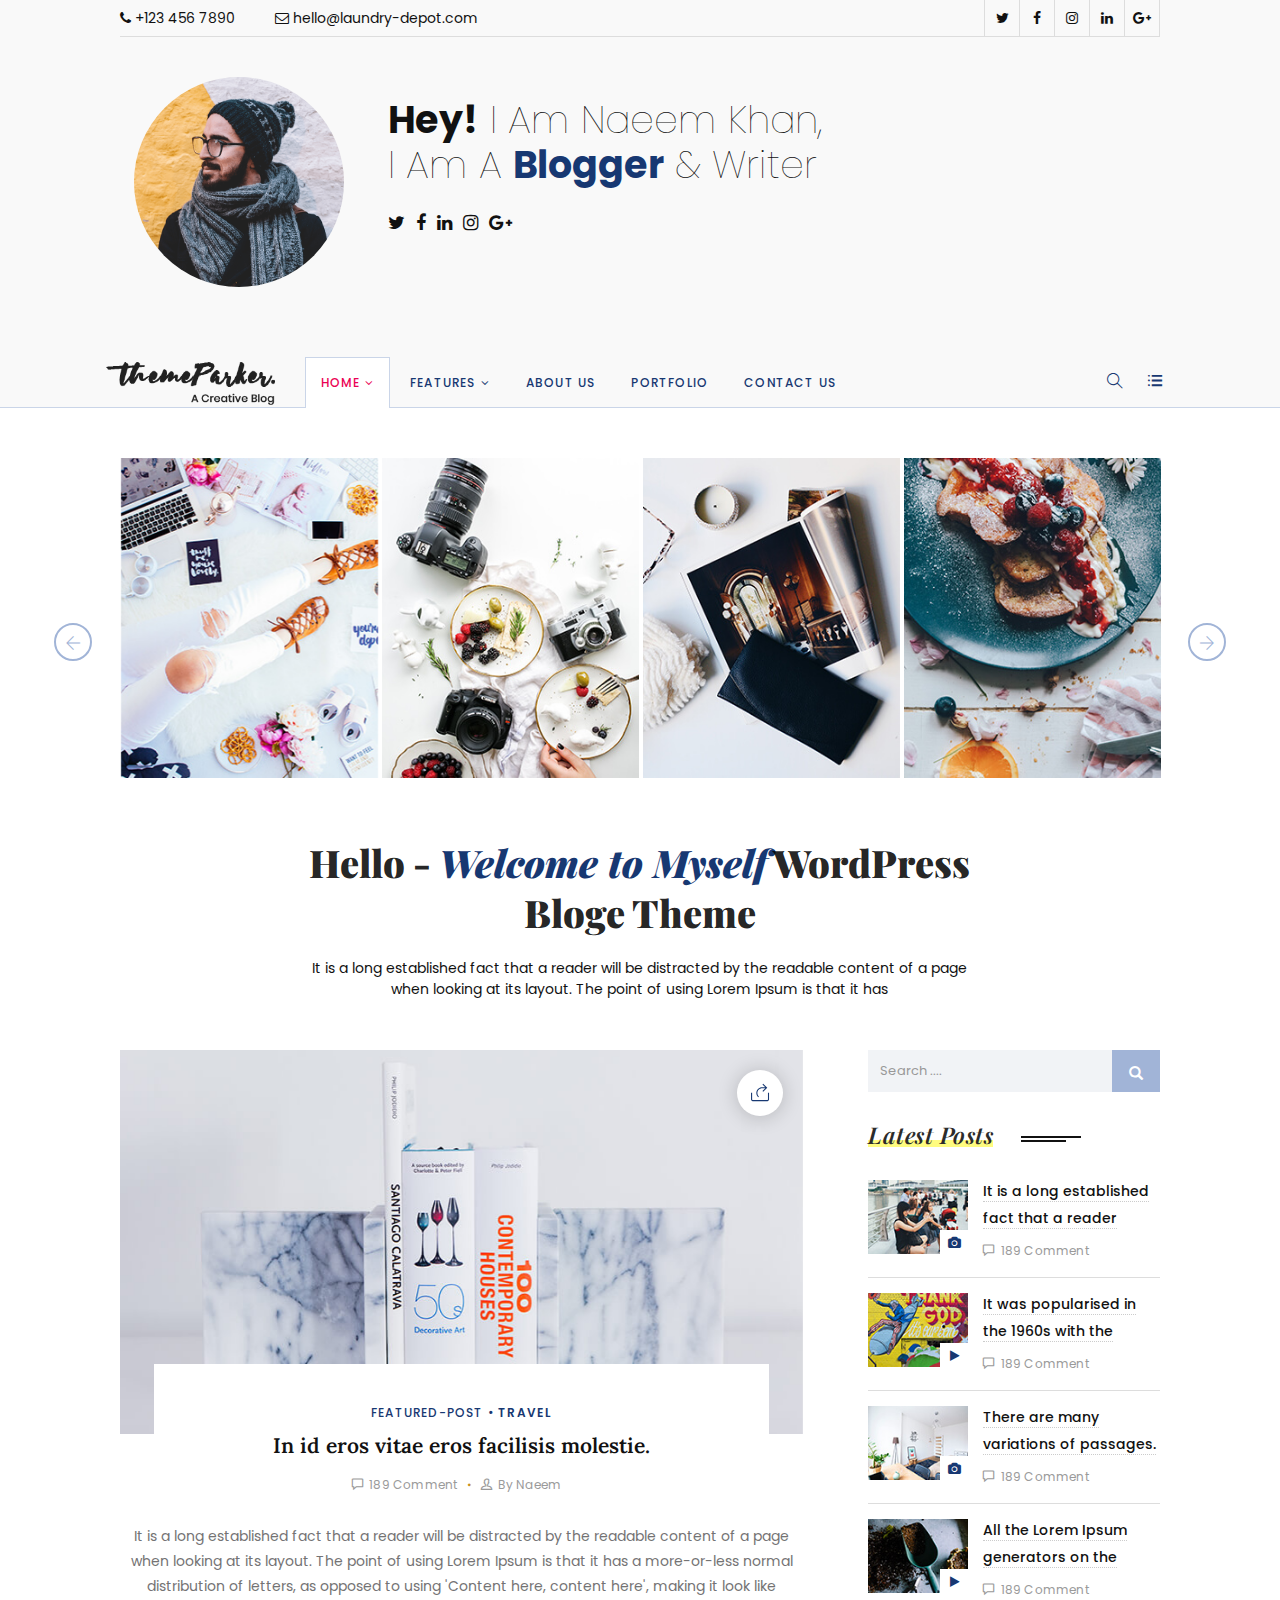
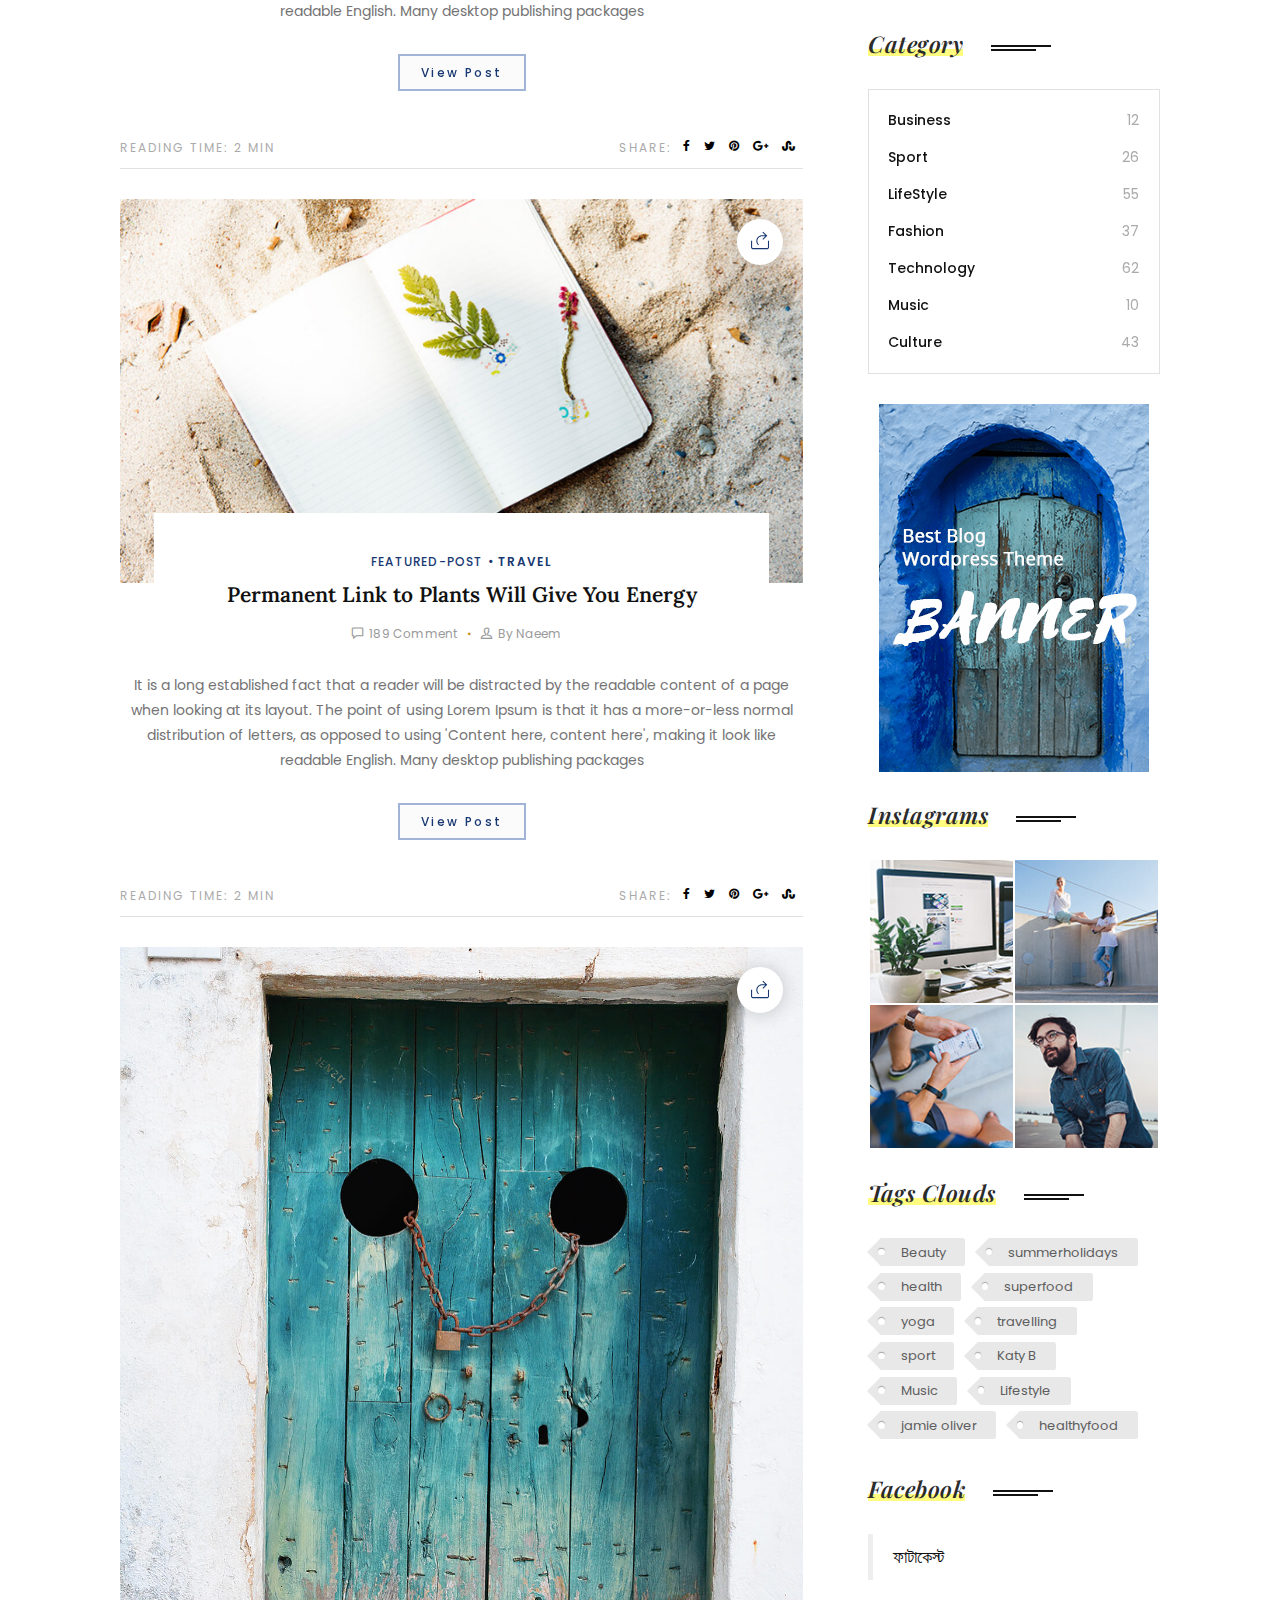
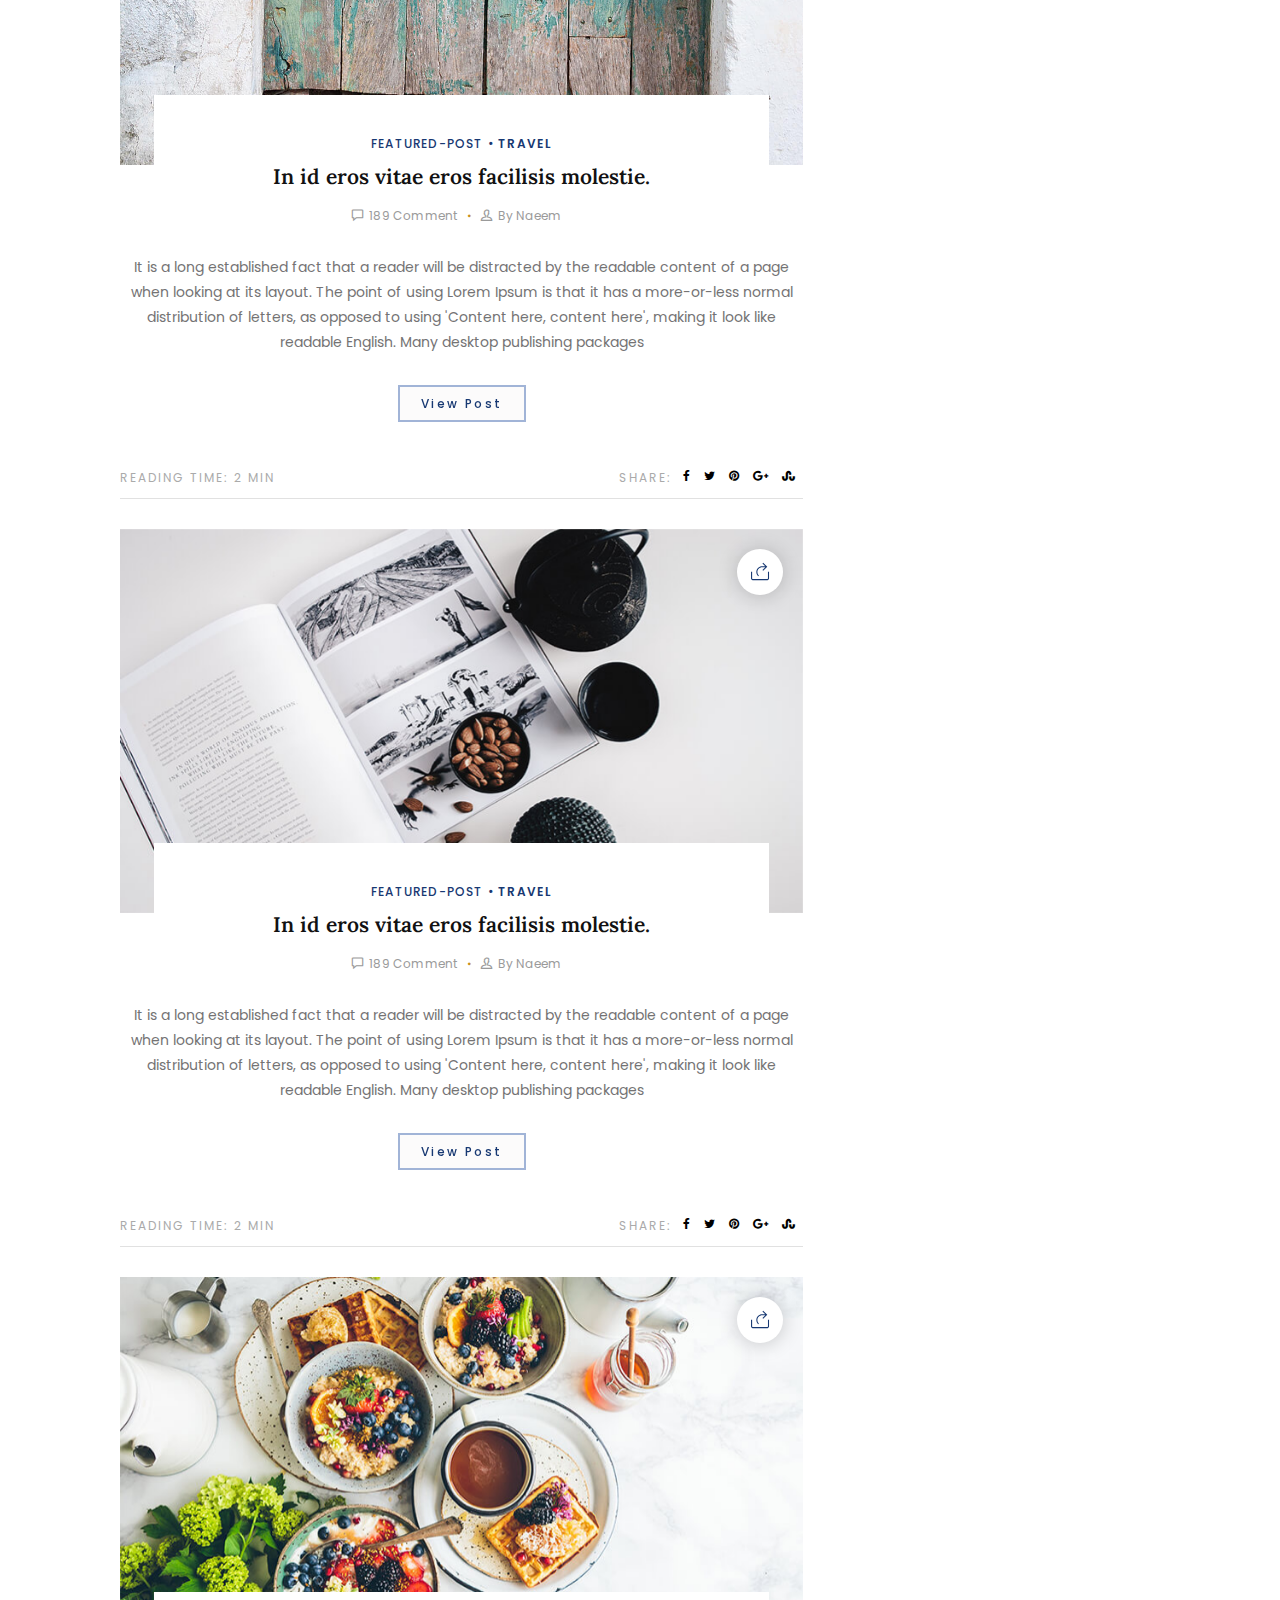
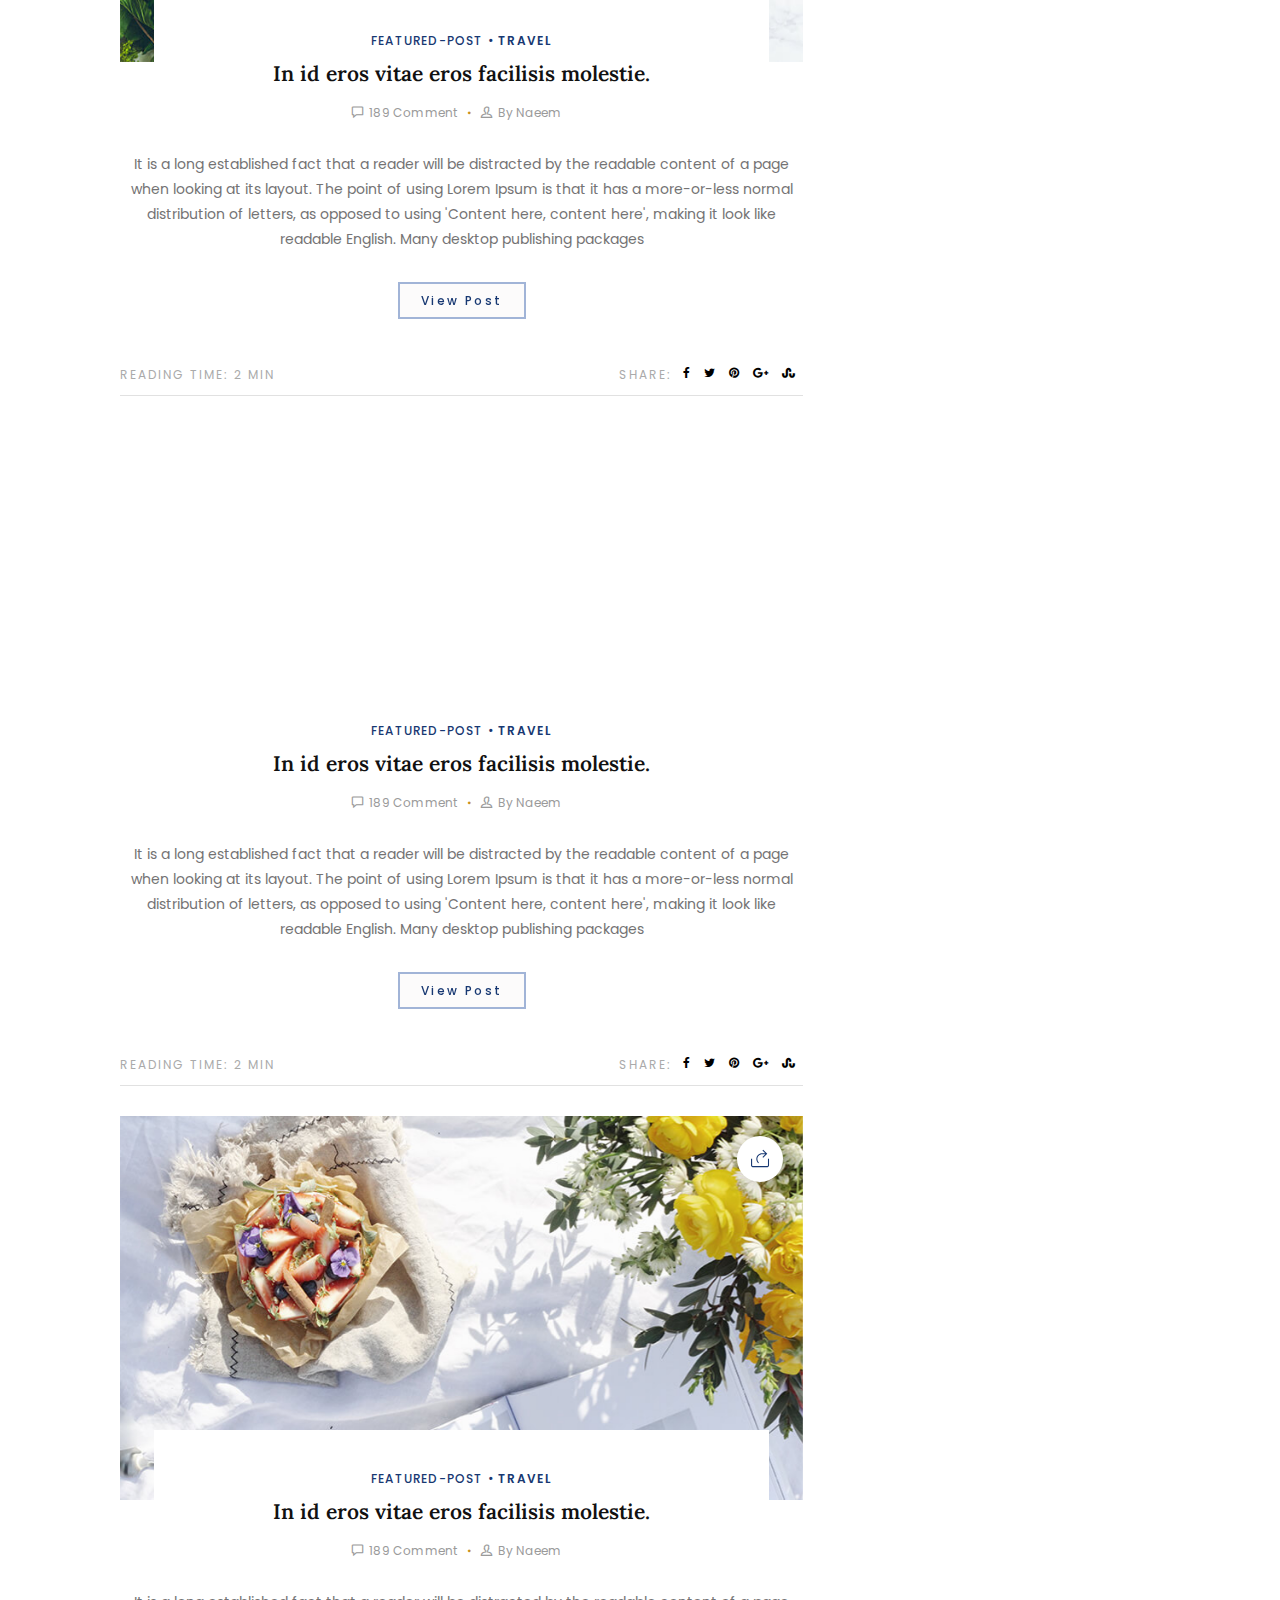
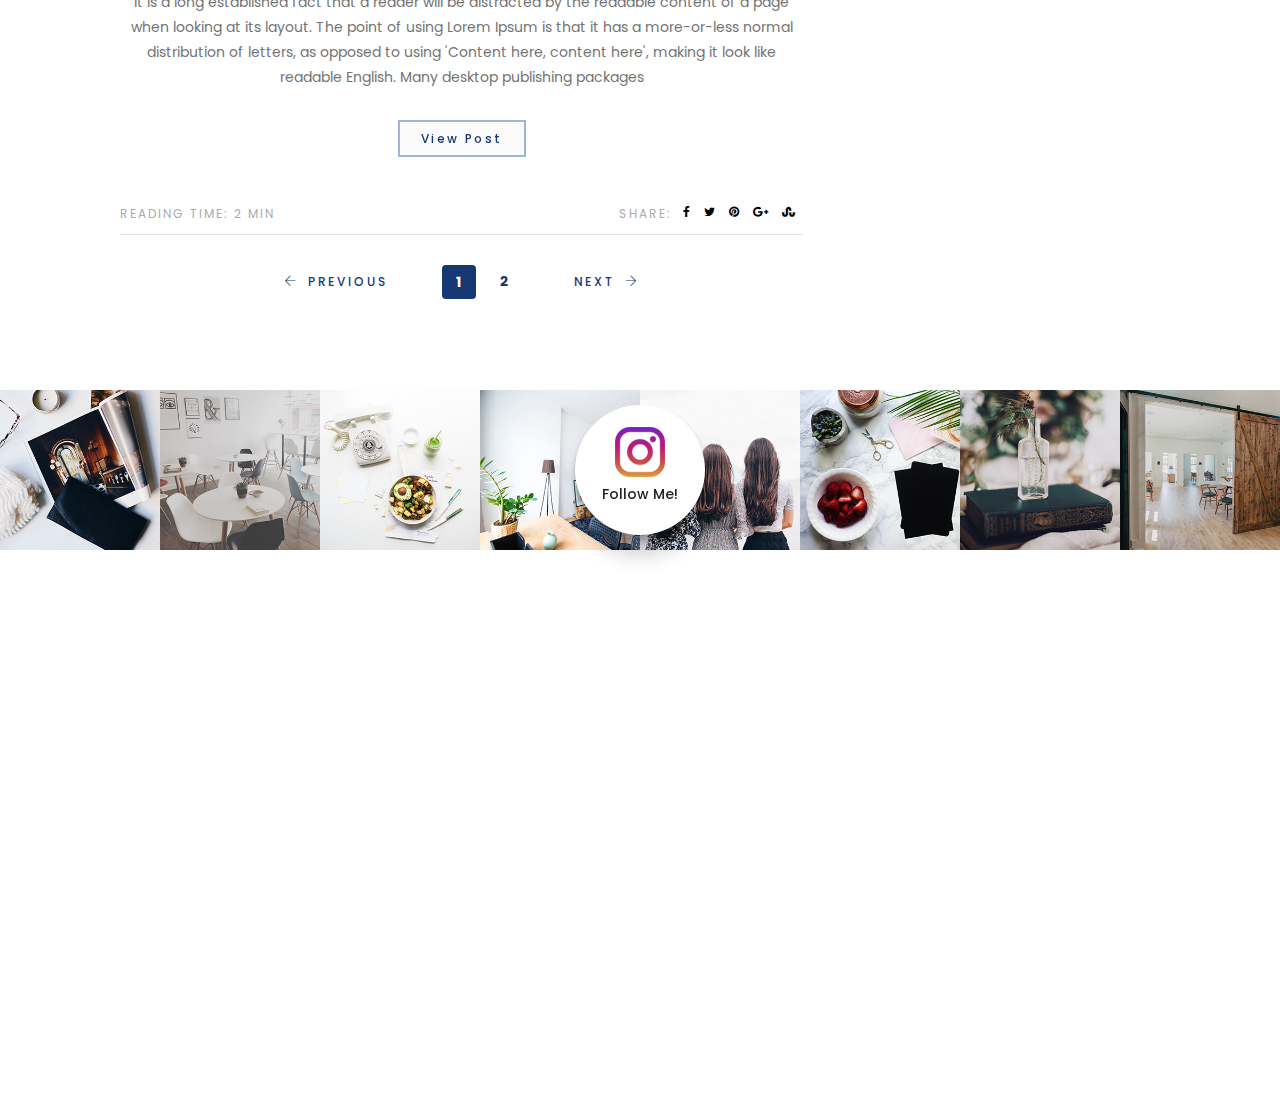
==== commit a99f13df: "update index" ====
--- a/blog.html
+++ b/blog.html
@@ -16,21 +16,21 @@
         <link href="https://fonts.googleapis.com/css?family=Playfair+Display:400,400i,700,700i,900,900i" rel="stylesheet">
         <link href="https://fonts.googleapis.com/css?family=Poppins:300,400,500,600,700" rel="stylesheet">
         <!-- Global css -->
-        <link href="assets/plugins/bootstrap/css/bootstrap.min.css" rel="stylesheet">
-        <link href="assets/plugins/bootsnav/bootsnav.min.css" rel="stylesheet">
-        <link href="assets/plugins/animate/animate.min.css" rel="stylesheet">
-        <link href="assets/plugins/font-awesome/css/font-awesome.min.css" rel="stylesheet">
-        <link href="assets/plugins/themify-icons/themify-icons.css" rel="stylesheet">
-        <link href="assets/plugins/owl-carousel/owl.carousel.css" rel="stylesheet">
-        <link href="assets/plugins/owl-carousel/owl.theme.css" rel="stylesheet">
-        <link href="assets/plugins/owl-carousel/owl.transitions.css" rel="stylesheet">
-        <link href="assets/css/social-likes_birman.css" rel="stylesheet">
-        <link href="assets/plugins/magnific-popup/magnific-popup.min.css" rel="stylesheet">
-        <link href="assets/plugins/unitegallery/css/unite-gallery.min.css" rel="stylesheet">
-        <link href="assets/plugins/unitegallery/themes/default/ug-theme-default.min.css" rel="stylesheet">
-        <link href="assets/plugins/bootstrap-datepicker/bootstrap-datepicker.min.css" rel="stylesheet">
+        <link href="blog_aset/plugins/bootstrap/css/bootstrap.min.css" rel="stylesheet">
+        <link href="blog_aset/plugins/bootsnav/bootsnav.min.css" rel="stylesheet">
+        <link href="blog_aset/plugins/animate/animate.min.css" rel="stylesheet">
+        <link href="blog_aset/plugins/font-awesome/css/font-awesome.min.css" rel="stylesheet">
+        <link href="blog_aset/plugins/themify-icons/themify-icons.css" rel="stylesheet">
+        <link href="blog_aset/plugins/owl-carousel/owl.carousel.css" rel="stylesheet">
+        <link href="blog_aset/plugins/owl-carousel/owl.theme.css" rel="stylesheet">
+        <link href="blog_aset/plugins/owl-carousel/owl.transitions.css" rel="stylesheet">
+        <link href="blog_aset/css/social-likes_birman.css" rel="stylesheet">
+        <link href="blog_aset/plugins/magnific-popup/magnific-popup.min.css" rel="stylesheet">
+        <link href="blog_aset/plugins/unitegallery/css/unite-gallery.min.css" rel="stylesheet">
+        <link href="blog_aset/plugins/unitegallery/themes/default/ug-theme-default.min.css" rel="stylesheet">
+        <link href="blog_aset/plugins/bootstrap-datepicker/bootstrap-datepicker.min.css" rel="stylesheet">
         <!-- Style css-->
-        <link href="assets/css/style.css" rel="stylesheet">
+        <link href="blog_aset/css/style.css" rel="stylesheet">
     </head>
     <body>
         <div class="se-pre-con"></div>
@@ -86,7 +86,7 @@
                         <div class="container">
                             <div class="row">
                                 <div class="col-lg-3 col-sm-4">
-                                    <div class="avatar" style="background-image: url('assets/images/author.png')"></div>
+                                    <div class="avatar" style="background-image: url('blog_aset/images/author.png')"></div>
                                 </div>
                                 <div class="col-lg-7 col-sm-8">
                                     <div class="author-content">
@@ -133,8 +133,8 @@
                                     <i class="fa fa-bars"></i>
                                 </button>
                                 <a class="navbar-brand" href="index-2.html">
-                                    <img src="assets/images/logo.png" class="logo logo-dark" alt="">
-                                    <img src="assets/images/logo-white.png" class="logo logo-white" alt="">
+                                    <img src="blog_aset/images/logo.png" class="logo logo-dark" alt="">
+                                    <img src="blog_aset/images/logo-white.png" class="logo logo-white" alt="">
                                 </a>
                             </div>
                             <!-- End Header Navigation -->
@@ -212,10 +212,10 @@
                             <div class="instagram_widget">
                                 <div class="widget_title"><h3>Instagrams</h3></div>
                                 <ul class="insta_thumb">
-                                    <li><a href="#" class="insta_effect"><img src="assets/images/instagram-1.jpg" alt=""></a></li>
-                                    <li><a href="#" class="insta_effect"><img src="assets/images/instagram-2.jpg" alt=""></a></li>
-                                    <li><a href="#" class="insta_effect"><img src="assets/images/instagram-3.jpg" alt=""></a></li>
-                                    <li><a href="#" class="insta_effect"><img src="assets/images/instagram-4.jpg" alt=""></a></li>
+                                    <li><a href="#" class="insta_effect"><img src="blog_aset/images/instagram-1.jpg" alt=""></a></li>
+                                    <li><a href="#" class="insta_effect"><img src="blog_aset/images/instagram-2.jpg" alt=""></a></li>
+                                    <li><a href="#" class="insta_effect"><img src="blog_aset/images/instagram-3.jpg" alt=""></a></li>
+                                    <li><a href="#" class="insta_effect"><img src="blog_aset/images/instagram-4.jpg" alt=""></a></li>
                                 </ul>
                             </div>
                             <!-- /. instagram widget -->
@@ -259,7 +259,7 @@
                                 <div class="item">
                                     <article class="featured-post">
                                         <div class="featured-thumb">
-                                            <img src="assets/images/featured-1.jpg" class="img-responsive" alt="">
+                                            <img src="blog_aset/images/featured-1.jpg" class="img-responsive" alt="">
                                         </div>
                                         <!-- /.featured-image -->
                                         <div class="featured-body">
@@ -288,7 +288,7 @@
                                 <div class="item">
                                     <article class="featured-post">
                                         <div class="featured-thumb">
-                                            <img src="assets/images/featured-2.jpg" class="img-responsive" alt="">
+                                            <img src="blog_aset/images/featured-2.jpg" class="img-responsive" alt="">
                                         </div>
                                         <!-- /.featured-image -->
                                         <div class="featured-body">
@@ -317,7 +317,7 @@
                                 <div class="item">
                                     <article class="featured-post">
                                         <div class="featured-thumb">
-                                            <img src="assets/images/featured-3.jpg" class="img-responsive" alt="">
+                                            <img src="blog_aset/images/featured-3.jpg" class="img-responsive" alt="">
                                         </div>
                                         <!-- /.featured-image -->
                                         <div class="featured-body">
@@ -346,7 +346,7 @@
                                 <div class="item">
                                     <article class="featured-post">
                                         <div class="featured-thumb">
-                                            <img src="assets/images/featured-4.jpg" class="img-responsive" alt="">
+                                            <img src="blog_aset/images/featured-4.jpg" class="img-responsive" alt="">
                                         </div>
                                         <!-- /.featured-image -->
                                         <div class="featured-body">
@@ -375,7 +375,7 @@
                                 <div class="item">
                                     <article class="featured-post">
                                         <div class="featured-thumb">
-                                            <img src="assets/images/featured-5.jpg" class="img-responsive" alt="">
+                                            <img src="blog_aset/images/featured-5.jpg" class="img-responsive" alt="">
                                         </div>
                                         <!-- /.featured-image -->
                                         <div class="featured-body">
@@ -421,7 +421,7 @@
                             <div class="post grid_post">
                                 <div class="grid_post_thumb">
                                     <a href="#" class="thumb-overlay">
-                                        <figure><img src="assets/images/blog-post-1.jpg" class="img-responsive" alt=""> </figure>
+                                        <figure><img src="blog_aset/images/blog-post-1.jpg" class="img-responsive" alt=""> </figure>
                                         <div class="thumb-content"><div><h4 class="link">Continue Reading <i class="fa fa-angle-right"></i></h4></div></div>
                                     </a><!-- /.image -->
                                     <div class="social-likes social-likes_single" data-counters="no" data-single-title="">
@@ -470,7 +470,7 @@
                             <div class="post grid_post">
                                 <div class="grid_post_thumb">
                                     <a href="#" class="thumb-overlay">
-                                        <figure><img src="assets/images/blog-post-2.jpg" class="img-responsive" alt=""> </figure>
+                                        <figure><img src="blog_aset/images/blog-post-2.jpg" class="img-responsive" alt=""> </figure>
                                         <div class="thumb-content"><div><h4 class="link">Continue Reading <i class="fa fa-angle-right"></i></h4></div></div>
                                     </a><!-- /.image -->
                                     <div class="social-likes social-likes_single" data-counters="no" data-single-title="">
@@ -519,7 +519,7 @@
                             <div class="post grid_post">
                                 <div class="grid_post_thumb">
                                     <a href="#" class="thumb-overlay">
-                                        <figure><img src="assets/images/blog-post-06-1170x1400.jpg" class="img-responsive" alt=""> </figure>
+                                        <figure><img src="blog_aset/images/blog-post-06-1170x1400.jpg" class="img-responsive" alt=""> </figure>
                                         <div class="thumb-content"><div><h4 class="link">Continue Reading <i class="fa fa-angle-right"></i></h4></div></div>
                                     </a><!-- /.image -->
                                     <div class="social-likes social-likes_single" data-counters="no" data-single-title="">
@@ -568,7 +568,7 @@
                             <div class="post grid_post">
                                 <div class="grid_post_thumb">
                                     <a href="#" class="thumb-overlay">
-                                        <figure><img src="assets/images/blog-post-3.jpg" class="img-responsive" alt=""> </figure>
+                                        <figure><img src="blog_aset/images/blog-post-3.jpg" class="img-responsive" alt=""> </figure>
                                         <div class="thumb-content"><div><h4 class="link">Continue Reading <i class="fa fa-angle-right"></i></h4></div></div>
                                     </a><!-- /.image -->
                                     <div class="social-likes social-likes_single" data-counters="no" data-single-title="">
@@ -617,7 +617,7 @@
                             <div class="post grid_post">
                                 <div class="grid_post_thumb">
                                     <a href="#" class="thumb-overlay">
-                                        <figure><img src="assets/images/blog-post-4.jpg" class="img-responsive" alt=""> </figure>
+                                        <figure><img src="blog_aset/images/blog-post-4.jpg" class="img-responsive" alt=""> </figure>
                                         <div class="thumb-content"><div><h4 class="link">Continue Reading <i class="fa fa-angle-right"></i></h4></div></div>
                                     </a><!-- /.image -->
                                     <div class="social-likes social-likes_single" data-counters="no" data-single-title="">
@@ -706,7 +706,7 @@
                             <div class="post grid_post">
                                 <div class="grid_post_thumb">
                                     <a href="#" class="thumb-overlay">
-                                        <figure><img src="assets/images/blog-post-5.jpg" class="img-responsive" alt=""> </figure>
+                                        <figure><img src="blog_aset/images/blog-post-5.jpg" class="img-responsive" alt=""> </figure>
                                         <div class="thumb-content"><div><h4 class="link">Continue Reading <i class="fa fa-angle-right"></i></h4></div></div>
                                     </a><!-- /.image -->
                                     <div class="social-likes social-likes_single" data-counters="no" data-single-title="">
@@ -779,7 +779,7 @@
                                     <div class="news-list-item">
                                         <div class="img-wrapper">
                                             <a href="#" class="thumb">
-                                                <img src="assets/images/115x85-1.jpg" alt="" class="img-responsive">
+                                                <img src="blog_aset/images/115x85-1.jpg" alt="" class="img-responsive">
                                                 <div class="link-icon">
                                                     <i class="fa fa-camera"></i>
                                                 </div>
@@ -795,7 +795,7 @@
                                     <div class="news-list-item">
                                         <div class="img-wrapper">
                                             <a href="#" class="thumb">
-                                                <img src="assets/images/115x85-2.jpg" alt="" class="img-responsive">
+                                                <img src="blog_aset/images/115x85-2.jpg" alt="" class="img-responsive">
                                                 <div class="link-icon">
                                                     <i class="fa fa-play"></i>
                                                 </div>
@@ -811,7 +811,7 @@
                                     <div class="news-list-item">
                                         <div class="img-wrapper">
                                             <a href="#" class="thumb">
-                                                <img src="assets/images/115x85-3.jpg" alt="" class="img-responsive">
+                                                <img src="blog_aset/images/115x85-3.jpg" alt="" class="img-responsive">
                                                 <div class="link-icon">
                                                     <i class="fa fa-camera"></i>
                                                 </div>
@@ -827,7 +827,7 @@
                                     <div class="news-list-item">
                                         <div class="img-wrapper">
                                             <a href="#" class="thumb">
-                                                <img src="assets/images/115x85-4.jpg" alt="" class="img-responsive">
+                                                <img src="blog_aset/images/115x85-4.jpg" alt="" class="img-responsive">
                                                 <div class="link-icon">
                                                     <i class="fa fa-play"></i>
                                                 </div>
@@ -857,16 +857,16 @@
                             </div>
                             <!-- /. category widget -->
                             <div class="add_widget">
-                                <img src="assets/images/banner2.png" class="img-responsive center-block" alt="">
+                                <img src="blog_aset/images/banner2.png" class="img-responsive center-block" alt="">
                             </div>
                             <!-- /. add widget -->
                             <div class="instagram_widget">
                                 <div class="widget_title"><h3>Instagrams</h3></div>
                                 <ul class="insta_thumb">
-                                    <li><a href="#" class="insta_effect"><img src="assets/images/instagram-1.jpg" alt=""></a></li>
-                                    <li><a href="#" class="insta_effect"><img src="assets/images/instagram-2.jpg" alt=""></a></li>
-                                    <li><a href="#" class="insta_effect"><img src="assets/images/instagram-3.jpg" alt=""></a></li>
-                                    <li><a href="#" class="insta_effect"><img src="assets/images/instagram-4.jpg" alt=""></a></li>
+                                    <li><a href="#" class="insta_effect"><img src="blog_aset/images/instagram-1.jpg" alt=""></a></li>
+                                    <li><a href="#" class="insta_effect"><img src="blog_aset/images/instagram-2.jpg" alt=""></a></li>
+                                    <li><a href="#" class="insta_effect"><img src="blog_aset/images/instagram-3.jpg" alt=""></a></li>
+                                    <li><a href="#" class="insta_effect"><img src="blog_aset/images/instagram-4.jpg" alt=""></a></li>
                                 </ul>
                             </div>
                             <!-- /. instagram widget -->
@@ -905,25 +905,25 @@
             </div>
             <div class="ri-grid">
                 <ul>
-                    <li><a href="#"><img src="assets/images/instagram/1.jpg" alt=""/></a></li>
-                    <li><a href="#"><img src="assets/images/instagram/2.jpg" alt=""/></a></li>
-                    <li><a href="#"><img src="assets/images/instagram/3.jpg" alt=""/></a></li>
-                    <li><a href="#"><img src="assets/images/instagram/4.jpg" alt=""/></a></li>
-                    <li><a href="#"><img src="assets/images/instagram/5.jpg" alt=""/></a></li>
-                    <li><a href="#"><img src="assets/images/instagram/6.jpg" alt=""/></a></li>
-                    <li><a href="#"><img src="assets/images/instagram/7.jpg" alt=""/></a></li>
-                    <li><a href="#"><img src="assets/images/instagram/8.jpg" alt=""/></a></li>
-                    <li><a href="#"><img src="assets/images/instagram/9.jpg" alt=""/></a></li>
-                    <li><a href="#"><img src="assets/images/instagram/10.jpg" alt=""/></a></li>
-                    <li><a href="#"><img src="assets/images/instagram/11.jpg" alt=""/></a></li>
-                    <li><a href="#"><img src="assets/images/instagram/12.jpg" alt=""/></a></li>
-                    <li><a href="#"><img src="assets/images/instagram/13.jpg" alt=""/></a></li>
-                    <li><a href="#"><img src="assets/images/instagram/14.jpg" alt=""/></a></li>
+                    <li><a href="#"><img src="blog_aset/images/instagram/1.jpg" alt=""/></a></li>
+                    <li><a href="#"><img src="blog_aset/images/instagram/2.jpg" alt=""/></a></li>
+                    <li><a href="#"><img src="blog_aset/images/instagram/3.jpg" alt=""/></a></li>
+                    <li><a href="#"><img src="blog_aset/images/instagram/4.jpg" alt=""/></a></li>
+                    <li><a href="#"><img src="blog_aset/images/instagram/5.jpg" alt=""/></a></li>
+                    <li><a href="#"><img src="blog_aset/images/instagram/6.jpg" alt=""/></a></li>
+                    <li><a href="#"><img src="blog_aset/images/instagram/7.jpg" alt=""/></a></li>
+                    <li><a href="#"><img src="blog_aset/images/instagram/8.jpg" alt=""/></a></li>
+                    <li><a href="#"><img src="blog_aset/images/instagram/9.jpg" alt=""/></a></li>
+                    <li><a href="#"><img src="blog_aset/images/instagram/10.jpg" alt=""/></a></li>
+                    <li><a href="#"><img src="blog_aset/images/instagram/11.jpg" alt=""/></a></li>
+                    <li><a href="#"><img src="blog_aset/images/instagram/12.jpg" alt=""/></a></li>
+                    <li><a href="#"><img src="blog_aset/images/instagram/13.jpg" alt=""/></a></li>
+                    <li><a href="#"><img src="blog_aset/images/instagram/14.jpg" alt=""/></a></li>
                 </ul>
                 <a href="http://instagram.com/" target="_blank">
                     <div class="insta-follow-me">
                         <div>
-                            <img src="assets/images/instagram-icon.png" alt="">
+                            <img src="blog_aset/images/instagram-icon.png" alt="">
                             <h5>Follow Me!</h5>
                         </div>
                     </div>
@@ -964,7 +964,7 @@
                         </div>
                         <div class="col-sm-3">
                             <div class="add_widget2">
-                                <img src="assets/images/banner.jpg" class="img-responsive" alt="">
+                                <img src="blog_aset/images/banner.jpg" class="img-responsive" alt="">
                             </div>
                         </div>
                         <div class="col-sm-3">
@@ -1010,7 +1010,7 @@
                         <div class="col-sm-12">
                             <a href="#" class="footer-logo">
                                 <!--<i class="ico-logo-footer"></i>-->
-                                <img src="assets/images/logo.png" class="img-responsive" alt="">
+                                <img src="blog_aset/images/logo.png" class="img-responsive" alt="">
                             </a>
                             <!-- /.footer-logo -->
                             <div class="footer-copyright">
@@ -1030,22 +1030,22 @@
         </footer>
         <!-- /.footer -->
         <!-- jQuery -->
-        <script src="assets/js/jquery.min.js"></script>
-        <script src="assets/plugins/bootstrap/js/bootstrap.min.js"></script>
-        <script src="assets/plugins/bootsnav/bootsnav.js"></script>
-        <script src="assets/plugins/morphext/morphext.min.js"></script>
-        <script src="assets/plugins/macy/macy.js"></script>
-        <script src="assets/plugins/theia-sticky-sidebar/dist/ResizeSensor.min.js"></script>
-        <script src="assets/plugins/theia-sticky-sidebar/dist/theia-sticky-sidebar.min.js"></script>
-        <script src="assets/plugins/owl-carousel/owl.carousel.min.js"></script>
-        <script src="assets/plugins/social-likes/social-likes.min.js"></script>
-        <script src="assets/plugins/magnific-popup/jquery.magnific-popup.min.js"></script>
-        <script src="assets/plugins/unitegallery/js/unitegallery.min.js"></script>
-        <script src="assets/plugins/unitegallery/themes/default/ug-theme-default.js"></script>
-        <script src="assets/plugins/responsiveImageGrid/modernizr.custom.js"></script>
-        <script src="assets/plugins/responsiveImageGrid/jquery.gridrotator.js"></script>
-        <script src="assets/plugins/bootstrap-datepicker/bootstrap-datepicker.min.js"></script>
-        <script src="assets/js/jquery.shuffle.min.js"></script>
-        <script src="assets/js/custom.js"></script>
+        <script src="blog_aset/js/jquery.min.js"></script>
+        <script src="blog_aset/plugins/bootstrap/js/bootstrap.min.js"></script>
+        <script src="blog_aset/plugins/bootsnav/bootsnav.js"></script>
+        <script src="blog_aset/plugins/morphext/morphext.min.js"></script>
+        <script src="blog_aset/plugins/macy/macy.js"></script>
+        <script src="blog_aset/plugins/theia-sticky-sidebar/dist/ResizeSensor.min.js"></script>
+        <script src="blog_aset/plugins/theia-sticky-sidebar/dist/theia-sticky-sidebar.min.js"></script>
+        <script src="blog_aset/plugins/owl-carousel/owl.carousel.min.js"></script>
+        <script src="blog_aset/plugins/social-likes/social-likes.min.js"></script>
+        <script src="blog_aset/plugins/magnific-popup/jquery.magnific-popup.min.js"></script>
+        <script src="blog_aset/plugins/unitegallery/js/unitegallery.min.js"></script>
+        <script src="blog_aset/plugins/unitegallery/themes/default/ug-theme-default.js"></script>
+        <script src="blog_aset/plugins/responsiveImageGrid/modernizr.custom.js"></script>
+        <script src="blog_aset/plugins/responsiveImageGrid/jquery.gridrotator.js"></script>
+        <script src="blog_aset/plugins/bootstrap-datepicker/bootstrap-datepicker.min.js"></script>
+        <script src="blog_aset/js/jquery.shuffle.min.js"></script>
+        <script src="blog_aset/js/custom.js"></script>
     </body>
 </html>--- a/blog_aset/plugins/bootsnav/bootsnav.min.css
+++ b/blog_aset/plugins/bootsnav/bootsnav.min.css
@@ -0,0 +1,12 @@
+@charset "UTF-8";
+
+/*!
+ * Template name : Bootsnav - Multi Purpose Header
+ * Categorie : Bootstrap Menu in CSS
+ * Author : adamnurdin01
+ * Version : v.1.2
+ * Created : 2016-06-02
+ * Last update : 2016-10-19
+ */
+
+nav.bootsnav .dropdown.megamenu-fw{position:static}nav.bootsnav .container{position:relative}nav.bootsnav .megamenu-fw .dropdown-menu{left:auto}nav.bootsnav .megamenu-content{padding:15px;width:100%!important}nav.bootsnav .megamenu-content .title{margin-top:0}nav.bootsnav .dropdown.megamenu-fw .dropdown-menu{left:0;right:0}nav.navbar.bootsnav{margin-bottom:0;-moz-border-radius:0;-webkit-border-radius:0;-o-border-radius:0;border-radius:0;background-color:#fff;border:none;border-bottom:solid 1px #e0e0e0;z-index:9}nav.navbar.bootsnav ul.nav>li>a{color:#6f6f6f;background-color:transparent;outline:0;margin-bottom:-2px}nav.navbar.bootsnav ul.nav li.active>a,nav.navbar.bootsnav ul.nav li.active>a:focus,nav.navbar.bootsnav ul.nav li.active>a:hover,nav.navbar.bootsnav ul.nav li.megamenu-fw>a:focus,nav.navbar.bootsnav ul.nav li.megamenu-fw>a:hover{background-color:transparent}nav.navbar.bootsnav .navbar-toggle{background-color:#fff;border:none;padding:0;font-size:18px;position:relative;top:5px}nav.navbar.bootsnav ul.nav .dropdown-menu .dropdown-menu{top:0;left:100%}nav.navbar.bootsnav ul.nav ul.dropdown-menu>li>a{white-space:normal}ul.menu-col{padding:0;margin:0;list-style:none}ul.menu-col li a{color:#6f6f6f}ul.menu-col li a:focus,ul.menu-col li a:hover{text-decoration:none}nav.bootsnav.navbar-full{padding-bottom:10px;padding-top:10px}nav.bootsnav.navbar-full .navbar-header{display:block;width:100%}nav.bootsnav.navbar-full .navbar-toggle{display:inline-block;margin-right:0;position:relative;top:0;font-size:30px;-webkit-transition:all 1s ease-in-out;-moz-transition:all 1s ease-in-out;-o-transition:all 1s ease-in-out;-ms-transition:all 1s ease-in-out;transition:all 1s ease-in-out}nav.bootsnav.navbar-full .navbar-collapse{position:fixed;width:100%;height:100%!important;top:0;left:0;padding:0;display:none!important;z-index:9}nav.bootsnav.navbar-full .navbar-collapse.in{display:block!important}nav.bootsnav.navbar-full .navbar-collapse .nav-full{overflow:auto}nav.bootsnav.navbar-full .navbar-collapse .wrap-full-menu{display:table-cell;vertical-align:middle;background-color:#fff;overflow:auto}nav.bootsnav.navbar-full .navbar-collapse .nav-full::-webkit-scrollbar{width:0}nav.bootsnav.navbar-full .navbar-collapse .nav-full::-moz-scrollbar{width:0}nav.bootsnav.navbar-full .navbar-collapse .nav-full::-ms-scrollbar{width:0}nav.bootsnav.navbar-full .navbar-collapse .nav-full::-o-scrollbar{width:0}nav.bootsnav.navbar-full .navbar-collapse ul.nav{display:block;width:100%;overflow:auto}nav.bootsnav.navbar-full .navbar-collapse ul.nav a,nav.bootsnav.navbar-full .navbar-collapse ul.nav a:focus,nav.bootsnav.navbar-full .navbar-collapse ul.nav a:hover{background-color:transparent}nav.bootsnav.navbar-full .navbar-collapse ul.nav>li{float:none;display:block;text-align:center}nav.bootsnav.navbar-full .navbar-collapse ul.nav>li>a{display:table;margin:auto;text-transform:uppercase;font-weight:700;letter-spacing:2px;font-size:24px;padding:10px 15px}li.close-full-menu>a{padding-top:0;padding-bottom:0}li.close-full-menu{padding-top:30px;padding-bottom:30px}.attr-nav{float:right;display:inline-block;margin-left:13px;margin-right:-15px}.attr-nav>ul{padding:0;margin:0 0 -7px;list-style:none;display:inline-block}.attr-nav>ul>li{float:left;display:block}.attr-nav>ul>li>a{color:#6f6f6f;display:block;padding:28px 15px;position:relative}.attr-nav>ul>li>a span.badge{position:absolute;top:50%;margin-top:-15px;right:5px;font-size:10px;padding:2px 0 0;width:15px;height:15px}.attr-nav>ul>li.dropdown ul.dropdown-menu{-moz-border-radius:0;-webkit-border-radius:0;-o-border-radius:0;border-radius:0;-moz-box-shadow:0 0 0;-webkit-box-shadow:0 0 0;-o-box-shadow:0 0 0;box-shadow:0 0 0;border:1px solid #e0e0e0}ul.cart-list{padding:0!important;width:250px!important}ul.cart-list>li{position:relative;border-bottom:solid 1px #efefef;padding:15px 15px 23px!important}ul.cart-list>li>a.photo,ul.cart-list>li>h6>a.photo{padding:0!important;display:block}ul.cart-list>li>a.photo{margin-right:15px;float:left;width:50px;height:50px;left:15px;top:15px}ul.cart-list>li img{width:50px;height:50px;border:1px solid #efefef}ul.cart-list>li>h6{margin:0}ul.cart-list>li>p{margin-bottom:0}ul.cart-list>li.total{background-color:#f5f5f5;padding-bottom:15px!important}ul.cart-list>li.total>.btn{display:inline-block;border-bottom:solid 1px #efefef}ul.cart-list>li .price{font-weight:700}ul.cart-list>li.total>span{padding-top:8px}.top-search{background-color:#333;padding:10px 0;display:none}.top-search input.form-control{background-color:transparent;border:none;-moz-box-shadow:0 0 0;-webkit-box-shadow:0 0 0;-o-box-shadow:0 0 0;box-shadow:0 0 0;color:#fff;height:40px;padding:0 15px}.top-search .input-group-addon{background-color:transparent;border:none;color:#fff;padding-left:0;padding-right:0}.top-search .input-group-addon.close-search{cursor:pointer}body{-webkit-transition:all .3s ease-in-out;-moz-transition:all .3s ease-in-out;-o-transition:all .3s ease-in-out;-ms-transition:all .3s ease-in-out;transition:all .3s ease-in-out}body.on-side{margin-left:-280px}.side{position:fixed;overflow-y:auto;top:0;right:-280px;width:280px;padding:25px 30px;height:100%;display:block;background-color:#333;-webkit-transition:all .3s ease-in-out;-moz-transition:all .3s ease-in-out;-o-transition:all .3s ease-in-out;-ms-transition:all .3s ease-in-out;transition:all .3s ease-in-out;z-index:9}.side.on{right:0}.side .close-side{float:right;color:#fff;position:relative;z-index:2;font-size:16px}.side .widget{position:relative;z-index:1;margin-bottom:25px}.side .widget .title{color:#fff;margin-bottom:15px}.side .widget ul.link{padding:0;margin:0;list-style:none}.side .widget ul.link li a{color:#9f9f9f;letter-spacing:1px}.side .widget ul.link li a:focus,.side .widget ul.link li a:hover{color:#fff;text-decoration:none}nav.navbar.bootsnav .share{padding:0 30px;margin-bottom:30px}nav.navbar.bootsnav .share ul{display:inline-block;padding:0;margin:0 0 -7px;list-style:none}nav.navbar.bootsnav .share ul>li{float:left;display:block;margin-right:5px}nav.navbar.bootsnav .share ul>li>a{display:table-cell;vertical-align:middle;text-align:center;width:35px;height:35px;-moz-border-radius:50%;-webkit-border-radius:50%;-o-border-radius:50%;border-radius:50%;background-color:#cfcfcf;color:#fff}nav.navbar.bootsnav.navbar-fixed{position:fixed;display:block;width:100%}nav.navbar.bootsnav.no-background{-webkit-transition:all 1s ease-in-out;-moz-transition:all 1s ease-in-out;-o-transition:all 1s ease-in-out;-ms-transition:all 1s ease-in-out;transition:all 1s ease-in-out}.wrap-sticky{position:relative;-webkit-transition:all .3s ease-in-out;-moz-transition:all .3s ease-in-out;-o-transition:all .3s ease-in-out;-ms-transition:all .3s ease-in-out;transition:all .3s ease-in-out}.wrap-sticky nav.navbar.bootsnav{position:absolute;width:100%;left:0;top:0}.wrap-sticky nav.navbar.bootsnav.sticked{position:fixed;-webkit-transition:all .2s ease-in-out;-moz-transition:all .2s ease-in-out;-o-transition:all .2s ease-in-out;-ms-transition:all .2s ease-in-out;transition:all .2s ease-in-out}body.on-side .wrap-sticky nav.navbar.bootsnav.sticked{left:-280px}@media (min-width:1024px) and (max-width:1400px){body.wrap-nav-sidebar .wrapper .container{width:100%;padding-left:30px;padding-right:30px}}@media (min-width:1024px){nav.navbar.bootsnav ul.nav .dropdown-menu .dropdown-menu{margin-top:-2px}nav.navbar.bootsnav ul.nav.navbar-right .dropdown-menu .dropdown-menu{left:-200px}nav.navbar.bootsnav ul.nav>li>a{padding:30px 15px;font-weight:600}nav.navbar.bootsnav ul.nav>li.dropdown>a.dropdown-toggle:after{font-family:FontAwesome;content:"\f0d7";margin-left:5px;margin-top:2px}nav.navbar.bootsnav li.dropdown ul.dropdown-menu{-moz-box-shadow:0 0 0;-webkit-box-shadow:0 0 0;-o-box-shadow:0 0 0;box-shadow:0 0 0;-moz-border-radius:0;-webkit-border-radius:0;-o-border-radius:0;border-radius:0;padding:0;width:200px;background:#fff;border:1px solid #e0e0e0;border-top:solid 5px}nav.navbar.bootsnav li.dropdown ul.dropdown-menu>li a:hover{background-color:transparent}nav.navbar.bootsnav li.dropdown ul.dropdown-menu>li>a{padding:10px 15px;border-bottom:solid 1px #eee;color:#6f6f6f}nav.navbar.bootsnav li.dropdown ul.dropdown-menu>li:last-child>a{border-bottom:none}nav.navbar.bootsnav ul.navbar-right li.dropdown ul.dropdown-menu li a{text-align:right}nav.navbar.bootsnav li.dropdown ul.dropdown-menu li.dropdown>a.dropdown-toggle:before{font-family:FontAwesome;float:right;content:"\f105";margin-top:0}nav.navbar.bootsnav ul.navbar-right li.dropdown ul.dropdown-menu li.dropdown>a.dropdown-toggle:before{font-family:FontAwesome;float:left;content:"\f104";margin-top:0}nav.navbar.bootsnav li.dropdown ul.dropdown-menu ul.dropdown-menu{top:-3px}nav.navbar.bootsnav ul.dropdown-menu.megamenu-content{padding:0 15px!important}nav.navbar.bootsnav ul.dropdown-menu.megamenu-content>li{padding:25px 0 20px}nav.navbar.bootsnav ul.dropdown-menu.megamenu-content.tabbed,nav.navbar.bootsnav ul.dropdown-menu.megamenu-content.tabbed>li{padding:0}nav.navbar.bootsnav ul.dropdown-menu.megamenu-content .col-menu{padding:0 30px;margin:0 -.5px;border-left:solid 1px #f0f0f0;border-right:solid 1px #f0f0f0}nav.navbar.bootsnav ul.dropdown-menu.megamenu-content .col-menu:first-child{border-left:none}nav.navbar.bootsnav ul.dropdown-menu.megamenu-content .col-menu:last-child{border-right:none}nav.navbar.bootsnav ul.dropdown-menu.megamenu-content .content{display:none}nav.navbar.bootsnav ul.dropdown-menu.megamenu-content .content ul.menu-col li a{text-align:left;padding:5px 0;display:block;width:100%;margin-bottom:0;border-bottom:none;color:#6f6f6f}nav.navbar.bootsnav.on ul.dropdown-menu.megamenu-content .content{display:block!important;height:auto!important}nav.navbar.bootsnav.no-background{background-color:transparent;border:none}nav.navbar.bootsnav.navbar-transparent .attr-nav{padding-left:15px;margin-left:30px}nav.navbar.bootsnav.navbar-transparent.white{background-color:rgba(255,255,255,.3);border-bottom:solid 1px #bbb}nav.navbar.bootsnav.navbar-transparent.dark,nav.navbar.navbar-inverse.bootsnav.navbar-transparent.dark{background-color:rgba(0,0,0,.3);border-bottom:solid 1px #555}nav.navbar.bootsnav.navbar-transparent.white .attr-nav{border-left:solid 1px #bbb}nav.navbar.bootsnav.navbar-transparent.dark .attr-nav,nav.navbar.navbar-inverse.bootsnav.navbar-transparent.dark .attr-nav{border-left:solid 1px #555}nav.navbar.bootsnav.navbar-transparent.white .attr-nav>ul>li>a,nav.navbar.bootsnav.navbar-transparent.white ul.nav>li>a,nav.navbar.bootsnav.no-background.white .attr-nav>ul>li>a,nav.navbar.bootsnav.no-background.white ul.nav>li>a{color:#fff}nav.navbar.bootsnav.navbar-transparent.dark .attr-nav>ul>li>a,nav.navbar.bootsnav.navbar-transparent.dark ul.nav>li>a{color:#eee}nav.navbar.bootsnav.navbar-fixed.navbar-transparent .logo-scrolled,nav.navbar.bootsnav.navbar-fixed.no-background .logo-scrolled{display:none}nav.navbar.bootsnav.navbar-fixed.navbar-transparent .logo-display,nav.navbar.bootsnav.navbar-fixed.no-background .logo-display{display:block}nav.navbar.bootsnav.navbar-fixed .logo-display{display:none}nav.navbar.bootsnav.navbar-fixed .logo-scrolled{display:block}.attr-nav>ul>li.dropdown ul.dropdown-menu{margin-top:0;margin-left:55px;width:250px;left:-250px}nav.navbar.bootsnav.menu-center .container{position:relative}nav.navbar.bootsnav.menu-center ul.nav.navbar-center{float:none;margin:0 auto;display:table;table-layout:fixed}nav.navbar.bootsnav.menu-center .attr-nav,nav.navbar.bootsnav.menu-center .navbar-header{position:absolute}nav.navbar.bootsnav.menu-center .attr-nav{right:15px}nav.bootsnav.navbar-brand-top .navbar-header{display:block;width:100%;text-align:center}nav.bootsnav.navbar-brand-top ul.nav>li.dropdown>ul.dropdown-menu{margin-top:2px}nav.bootsnav.navbar-brand-top ul.nav>li.dropdown.megamenu-fw>ul.dropdown-menu{margin-top:0}nav.bootsnav.navbar-brand-top .navbar-header .navbar-brand{display:inline-block;float:none;margin:0}nav.bootsnav.navbar-brand-top .navbar-collapse{text-align:center}nav.bootsnav.navbar-brand-top ul.nav{display:inline-block;float:none;margin:0 0 -5px}nav.bootsnav.brand-center .navbar-header{display:block;width:100%;position:absolute;text-align:center;top:0;left:0}nav.bootsnav.brand-center .navbar-brand{display:inline-block;float:none}nav.bootsnav.brand-center .navbar-collapse{text-align:center;display:inline-block;padding-left:0;padding-right:0}nav.bootsnav.brand-center ul.nav>li.dropdown>ul.dropdown-menu{margin-top:2px}nav.bootsnav.brand-center ul.nav>li.dropdown.megamenu-fw>ul.dropdown-menu{margin-top:0}nav.bootsnav.brand-center .navbar-collapse .col-half{width:50%;float:left;display:block}nav.bootsnav.brand-center .navbar-collapse .col-half.left{text-align:right;padding-right:100px}nav.bootsnav.brand-center .navbar-collapse .col-half.right{text-align:left;padding-left:100px}nav.bootsnav.brand-center ul.nav{float:none!important;margin-bottom:-5px!important;display:inline-block!important}nav.bootsnav.brand-center ul.nav.navbar-right{margin:0}nav.bootsnav.brand-center.center-side .navbar-collapse .col-half.left{text-align:left;padding-right:100px}nav.bootsnav.brand-center.center-side .navbar-collapse .col-half.right{text-align:right;padding-left:100px}body.wrap-nav-sidebar .wrapper{padding-left:260px;overflow-x:hidden}nav.bootsnav.navbar-sidebar{position:fixed;width:260px;overflow:hidden;left:0;padding:0!important;background:#fff;border-right:solid 1px #dfdfdf}nav.bootsnav.navbar-sidebar .scroller{width:280px;overflow-y:auto;overflow-x:hidden}nav.bootsnav.navbar-sidebar .container,nav.bootsnav.navbar-sidebar .container-fluid{padding:0!important}nav.bootsnav.navbar-sidebar .navbar-header{float:none;display:block;width:260px;padding:10px 15px;margin:10px 0 0!important}nav.bootsnav.navbar-sidebar .navbar-collapse{padding:0!important;width:260px}nav.bootsnav.navbar-sidebar ul.nav{float:none;display:block;width:100%;padding:0 15px!important;margin:0 0 30px}nav.bootsnav.navbar-sidebar ul.nav li{float:none!important}nav.bootsnav.navbar-sidebar ul.nav>li>a{padding:10px 15px;font-weight:700}nav.bootsnav.navbar-sidebar ul.nav>li.dropdown>a:after{float:right}nav.bootsnav.navbar-sidebar ul.nav .megamenu-content .col-menu{border:none!important}nav.bootsnav.navbar-sidebar ul.nav>li.dropdown>ul.dropdown-menu{margin-bottom:15px}nav.bootsnav.navbar-sidebar ul.nav li.dropdown ul.dropdown-menu{top:0;position:relative!important;left:0!important;width:100%!important;height:auto!important;background-color:transparent;border:none!important;padding:0;-moz-box-shadow:0 0 0;-webkit-box-shadow:0 0 0;-o-box-shadow:0 0 0;box-shadow:0 0 0;float:none;margin-bottom:0}nav.bootsnav.navbar-sidebar ul.nav li.dropdown ul.dropdown-menu li a{padding:5px 15px;color:#6f6f6f;border:none}nav.bootsnav.navbar-sidebar ul.nav li.dropdown ul.dropdown-menu ul.dropdown-menu{padding-left:15px;margin-top:0}nav.bootsnav.navbar-sidebar ul.nav li.dropdown ul.dropdown-menu li.dropdown>a:before{font-family:FontAwesome;content:"\f105";float:right}nav.bootsnav.navbar-sidebar ul.nav li.dropdown.on ul.dropdown-menu li.dropdown.on>a:before{content:"\f107"}nav.bootsnav.navbar-sidebar ul.dropdown-menu.megamenu-content>li{padding:0!important}nav.bootsnav.navbar-sidebar .dropdown .megamenu-content .col-menu{display:block;float:none!important;padding:0;margin:0;width:100%;border:none}nav.bootsnav.navbar-sidebar .dropdown .megamenu-content .col-menu .title{padding:7px 0;text-transform:none;font-weight:400;letter-spacing:0;margin-bottom:0;cursor:pointer;color:#6f6f6f}nav.bootsnav.navbar-sidebar .dropdown .megamenu-content .col-menu .title:before{font-family:FontAwesome;content:"\f105";float:right}nav.bootsnav.navbar-sidebar .dropdown .megamenu-content .col-menu.on .title:before{content:"\f107"}nav.bootsnav.navbar-sidebar .dropdown .megamenu-content .col-menu .content{padding:0 0 0 15px}nav.bootsnav.navbar-sidebar .dropdown .megamenu-content .col-menu ul.menu-col li a{padding:3px 0!important}}@media (max-width:992px){nav.navbar.bootsnav .navbar-brand{display:inline-block;float:none!important;margin:0!important}nav.navbar.bootsnav .navbar-header{float:none;display:block;text-align:center;padding-left:30px;padding-right:30px}nav.navbar.bootsnav .navbar-toggle{display:inline-block;float:left;margin-right:-200px;margin-top:10px}nav.navbar.bootsnav .navbar-collapse{border:none;margin-bottom:0}nav.navbar.bootsnav.no-full .navbar-collapse{max-height:350px;overflow-y:auto!important}nav.navbar.bootsnav .navbar-collapse.collapse{display:none!important}nav.navbar.bootsnav .navbar-collapse.collapse.in{display:block!important}nav.navbar.bootsnav .navbar-nav{float:none!important;padding-left:30px;padding-right:30px;margin:0 -15px}nav.navbar.bootsnav .navbar-nav>li{float:none}nav.navbar.bootsnav li.dropdown a.dropdown-toggle:before{font-family:FontAwesome;content:"\f105";float:right;font-size:16px;margin-left:10px}nav.navbar.bootsnav li.dropdown.on>a.dropdown-toggle:before{content:"\f107"}nav.navbar.bootsnav .navbar-nav>li>a{display:block;width:100%;border-bottom:solid 1px #e0e0e0;padding:10px 0;border-top:solid 1px #e0e0e0;margin-bottom:-1px}nav.navbar.bootsnav .navbar-nav>li:first-child>a{border-top:none}nav.navbar.bootsnav ul.navbar-nav.navbar-left>li:last-child>ul.dropdown-menu{border-bottom:solid 1px #e0e0e0}nav.navbar.bootsnav ul.nav li.dropdown li a.dropdown-toggle{float:none!important;position:relative;display:block;width:100%}nav.navbar.bootsnav ul.nav li.dropdown ul.dropdown-menu{width:100%;position:relative!important;background-color:transparent;float:none;border:none;padding:0 0 0 15px!important;margin:0 0 -1px!important;-moz-box-shadow:0 0 0;-webkit-box-shadow:0 0 0;-o-box-shadow:0 0 0;box-shadow:0 0 0;-moz-border-radius:0;-webkit-border-radius:0 0 0;-o-border-radius:0;border-radius:0}nav.navbar.bootsnav ul.nav li.dropdown ul.dropdown-menu>li>a{display:block;width:100%;border-bottom:solid 1px #e0e0e0;padding:10px 0;color:#6f6f6f}nav.navbar.bootsnav ul.nav ul.dropdown-menu li a:focus,nav.navbar.bootsnav ul.nav ul.dropdown-menu li a:hover{background-color:transparent}nav.navbar.bootsnav ul.nav ul.dropdown-menu ul.dropdown-menu{float:none!important;left:0;padding:0 0 0 15px;position:relative;background:0 0;width:100%}nav.navbar.bootsnav ul.nav ul.dropdown-menu li.dropdown.on>ul.dropdown-menu{display:inline-block;margin-top:-10px}nav.navbar.bootsnav li.dropdown ul.dropdown-menu li.dropdown>a.dropdown-toggle:after{display:none}nav.navbar.bootsnav .dropdown .megamenu-content .col-menu .title{padding:10px 15px 10px 0;line-height:24px;text-transform:none;font-weight:400;letter-spacing:0;margin-bottom:0;cursor:pointer;border-bottom:solid 1px #e0e0e0;color:#6f6f6f}nav.navbar.bootsnav .dropdown .megamenu-content .col-menu ul>li>a{display:block;width:100%;border-bottom:solid 1px #e0e0e0;padding:8px 0}nav.navbar.bootsnav .dropdown .megamenu-content .col-menu .title:before{font-family:FontAwesome;content:"\f105";float:right;font-size:16px;margin-left:10px;position:relative;right:-15px}nav.navbar.bootsnav .dropdown .megamenu-content .col-menu:last-child .title{border-bottom:none}nav.navbar.bootsnav .dropdown .megamenu-content .col-menu.on:last-child .title{border-bottom:solid 1px #e0e0e0}nav.navbar.bootsnav .dropdown .megamenu-content .col-menu:last-child ul.menu-col li:last-child a{border-bottom:none}nav.navbar.bootsnav .dropdown .megamenu-content .col-menu.on .title:before{content:"\f107"}nav.navbar.bootsnav .dropdown .megamenu-content .col-menu .content{padding:0 0 0 15px}nav.bootsnav.brand-center .navbar-collapse{display:block}nav.bootsnav.brand-center ul.nav{margin-bottom:0!important}nav.bootsnav.brand-center .navbar-collapse .col-half{width:100%;float:none;display:block}nav.bootsnav.brand-center .navbar-collapse .col-half.left{margin-bottom:0}nav.bootsnav .megamenu-content{padding:0}nav.bootsnav .megamenu-content .col-menu{padding-bottom:0}nav.bootsnav .megamenu-content .title{cursor:pointer;display:block;padding:10px 15px;margin-bottom:0;font-weight:400}.attr-nav>ul>li.dropdown>a.dropdown-toggle:before,nav.bootsnav .megamenu-content .content{display:none}.attr-nav{position:absolute;right:60px}.attr-nav>ul{padding:0;margin:0 -15px -7px 0}.attr-nav>ul>li>a{padding:16px 15px 15px}.attr-nav>ul>li.dropdown ul.dropdown-menu{margin-top:2px;margin-left:55px;width:250px;left:-250px;border-top:solid 5px}.top-search .container{padding:0 45px}nav.bootsnav.navbar-full ul.nav{margin-left:0}nav.bootsnav.navbar-full ul.nav>li>a{border:none}nav.bootsnav.navbar-full .navbar-brand{float:left!important;padding-left:0}nav.bootsnav.navbar-full .navbar-toggle{display:inline-block;float:right;margin-right:0;margin-top:10px}nav.bootsnav.navbar-full .navbar-header{padding-left:15px;padding-right:15px}nav.navbar.bootsnav.navbar-sidebar .share{padding:30px 15px;margin-bottom:0}nav.navbar.bootsnav .megamenu-content.tabbed{padding-left:0!important}nav.navbar.bootsnav .tabbed>li{padding:25px 0;margin-left:-15px!important}body>.wrapper{-webkit-transition:all .3s ease-in-out;-moz-transition:all .3s ease-in-out;-o-transition:all .3s ease-in-out;-ms-transition:all .3s ease-in-out;transition:all .3s ease-in-out}body.side-right>.wrapper{margin-left:280px;margin-right:-280px!important}nav.navbar.bootsnav.navbar-mobile .navbar-collapse{position:fixed;overflow-y:auto!important;overflow-x:hidden!important;display:block;background:#fff;z-index:99;width:280px;height:100%!important;left:-280px;top:0;padding:0;-webkit-transition:all .3s ease-in-out;-moz-transition:all .3s ease-in-out;-o-transition:all .3s ease-in-out;-ms-transition:all .3s ease-in-out;transition:all .3s ease-in-out}nav.navbar.bootsnav.navbar-mobile .navbar-collapse.in{left:0}nav.navbar.bootsnav.navbar-mobile ul.nav{width:293px;padding-right:0;padding-left:15px}nav.navbar.bootsnav.navbar-mobile ul.nav>li>a{padding:15px}nav.navbar.bootsnav.navbar-mobile ul.nav ul.dropdown-menu>li>a{padding-right:15px!important;padding-top:15px!important;padding-bottom:15px!important}nav.navbar.bootsnav.navbar-mobile ul.nav ul.dropdown-menu .col-menu .title{padding-right:30px!important;padding-top:13px!important;padding-bottom:13px!important}nav.navbar.bootsnav.navbar-mobile ul.nav ul.dropdown-menu .col-menu ul.menu-col li a{padding-top:13px!important;padding-bottom:13px!important}nav.navbar.bootsnav.navbar-mobile .navbar-collapse [class*=' col-']{width:100%}nav.navbar.bootsnav.navbar-fixed .logo-scrolled{display:block!important}nav.navbar.bootsnav.navbar-fixed .logo-display{display:none!important}nav.navbar.bootsnav.navbar-mobile .tab-content,nav.navbar.bootsnav.navbar-mobile .tab-menu{width:100%;display:block}}@media (max-width:767px){nav.navbar.bootsnav .navbar-header,nav.navbar.bootsnav .navbar-nav{padding-left:15px;padding-right:15px}.attr-nav{right:30px}.attr-nav>ul{margin-right:-10px}.attr-nav>ul>li>a{padding:16px 10px 15px;padding-left:0!important}.attr-nav>ul>li.dropdown ul.dropdown-menu{left:-275px}.top-search .container{padding:0 15px}nav.bootsnav.navbar-full .navbar-collapse{left:15px}nav.bootsnav.navbar-full .navbar-header{padding-right:0}nav.bootsnav.navbar-full .navbar-toggle{margin-right:-15px}nav.bootsnav.navbar-full ul.nav>li>a{font-size:18px!important;line-height:24px!important;padding:5px 10px!important}nav.navbar.bootsnav.navbar-sidebar .share{padding:30px 0!important;margin-bottom:0}nav.navbar.bootsnav.navbar-mobile.navbar-sidebar .share{padding:30px 15px!important;margin-bottom:0}body.side-right>.wrapper{margin-left:280px;margin-right:-280px!important}nav.navbar.bootsnav.navbar-mobile .navbar-collapse{margin-left:0}nav.navbar.bootsnav.navbar-mobile ul.nav{margin-left:-15px;border-top:solid 1px #fff}li.close-full-menu{padding-top:15px!important;padding-bottom:15px!important}}@media (min-width:480px) and (max-width:640px){nav.bootsnav.navbar-full ul.nav{padding-top:30px;padding-bottom:30px}}--- a/blog_aset/plugins/themify-icons/themify-icons.css
+++ b/blog_aset/plugins/themify-icons/themify-icons.css
@@ -0,0 +1,1081 @@
+@font-face {
+	font-family: 'themify';
+	src:url('fonts/themify9f24.eot?-fvbane');
+	src:url('fonts/themifyd41d.eot?#iefix-fvbane') format('embedded-opentype'),
+		url('fonts/themify9f24.woff?-fvbane') format('woff'),
+		url('fonts/themify9f24.ttf?-fvbane') format('truetype'),
+		url('fonts/themify9f24.svg?-fvbane#themify') format('svg');
+	font-weight: normal;
+	font-style: normal;
+}
+
+[class^="ti-"], [class*=" ti-"] {
+	font-family: 'themify';
+	speak: none;
+	font-style: normal;
+	font-weight: normal;
+	font-variant: normal;
+	text-transform: none;
+	line-height: 1;
+
+	/* Better Font Rendering =========== */
+	-webkit-font-smoothing: antialiased;
+	-moz-osx-font-smoothing: grayscale;
+}
+
+.ti-wand:before {
+	content: "\e600";
+}
+.ti-volume:before {
+	content: "\e601";
+}
+.ti-user:before {
+	content: "\e602";
+}
+.ti-unlock:before {
+	content: "\e603";
+}
+.ti-unlink:before {
+	content: "\e604";
+}
+.ti-trash:before {
+	content: "\e605";
+}
+.ti-thought:before {
+	content: "\e606";
+}
+.ti-target:before {
+	content: "\e607";
+}
+.ti-tag:before {
+	content: "\e608";
+}
+.ti-tablet:before {
+	content: "\e609";
+}
+.ti-star:before {
+	content: "\e60a";
+}
+.ti-spray:before {
+	content: "\e60b";
+}
+.ti-signal:before {
+	content: "\e60c";
+}
+.ti-shopping-cart:before {
+	content: "\e60d";
+}
+.ti-shopping-cart-full:before {
+	content: "\e60e";
+}
+.ti-settings:before {
+	content: "\e60f";
+}
+.ti-search:before {
+	content: "\e610";
+}
+.ti-zoom-in:before {
+	content: "\e611";
+}
+.ti-zoom-out:before {
+	content: "\e612";
+}
+.ti-cut:before {
+	content: "\e613";
+}
+.ti-ruler:before {
+	content: "\e614";
+}
+.ti-ruler-pencil:before {
+	content: "\e615";
+}
+.ti-ruler-alt:before {
+	content: "\e616";
+}
+.ti-bookmark:before {
+	content: "\e617";
+}
+.ti-bookmark-alt:before {
+	content: "\e618";
+}
+.ti-reload:before {
+	content: "\e619";
+}
+.ti-plus:before {
+	content: "\e61a";
+}
+.ti-pin:before {
+	content: "\e61b";
+}
+.ti-pencil:before {
+	content: "\e61c";
+}
+.ti-pencil-alt:before {
+	content: "\e61d";
+}
+.ti-paint-roller:before {
+	content: "\e61e";
+}
+.ti-paint-bucket:before {
+	content: "\e61f";
+}
+.ti-na:before {
+	content: "\e620";
+}
+.ti-mobile:before {
+	content: "\e621";
+}
+.ti-minus:before {
+	content: "\e622";
+}
+.ti-medall:before {
+	content: "\e623";
+}
+.ti-medall-alt:before {
+	content: "\e624";
+}
+.ti-marker:before {
+	content: "\e625";
+}
+.ti-marker-alt:before {
+	content: "\e626";
+}
+.ti-arrow-up:before {
+	content: "\e627";
+}
+.ti-arrow-right:before {
+	content: "\e628";
+}
+.ti-arrow-left:before {
+	content: "\e629";
+}
+.ti-arrow-down:before {
+	content: "\e62a";
+}
+.ti-lock:before {
+	content: "\e62b";
+}
+.ti-location-arrow:before {
+	content: "\e62c";
+}
+.ti-link:before {
+	content: "\e62d";
+}
+.ti-layout:before {
+	content: "\e62e";
+}
+.ti-layers:before {
+	content: "\e62f";
+}
+.ti-layers-alt:before {
+	content: "\e630";
+}
+.ti-key:before {
+	content: "\e631";
+}
+.ti-import:before {
+	content: "\e632";
+}
+.ti-image:before {
+	content: "\e633";
+}
+.ti-heart:before {
+	content: "\e634";
+}
+.ti-heart-broken:before {
+	content: "\e635";
+}
+.ti-hand-stop:before {
+	content: "\e636";
+}
+.ti-hand-open:before {
+	content: "\e637";
+}
+.ti-hand-drag:before {
+	content: "\e638";
+}
+.ti-folder:before {
+	content: "\e639";
+}
+.ti-flag:before {
+	content: "\e63a";
+}
+.ti-flag-alt:before {
+	content: "\e63b";
+}
+.ti-flag-alt-2:before {
+	content: "\e63c";
+}
+.ti-eye:before {
+	content: "\e63d";
+}
+.ti-export:before {
+	content: "\e63e";
+}
+.ti-exchange-vertical:before {
+	content: "\e63f";
+}
+.ti-desktop:before {
+	content: "\e640";
+}
+.ti-cup:before {
+	content: "\e641";
+}
+.ti-crown:before {
+	content: "\e642";
+}
+.ti-comments:before {
+	content: "\e643";
+}
+.ti-comment:before {
+	content: "\e644";
+}
+.ti-comment-alt:before {
+	content: "\e645";
+}
+.ti-close:before {
+	content: "\e646";
+}
+.ti-clip:before {
+	content: "\e647";
+}
+.ti-angle-up:before {
+	content: "\e648";
+}
+.ti-angle-right:before {
+	content: "\e649";
+}
+.ti-angle-left:before {
+	content: "\e64a";
+}
+.ti-angle-down:before {
+	content: "\e64b";
+}
+.ti-check:before {
+	content: "\e64c";
+}
+.ti-check-box:before {
+	content: "\e64d";
+}
+.ti-camera:before {
+	content: "\e64e";
+}
+.ti-announcement:before {
+	content: "\e64f";
+}
+.ti-brush:before {
+	content: "\e650";
+}
+.ti-briefcase:before {
+	content: "\e651";
+}
+.ti-bolt:before {
+	content: "\e652";
+}
+.ti-bolt-alt:before {
+	content: "\e653";
+}
+.ti-blackboard:before {
+	content: "\e654";
+}
+.ti-bag:before {
+	content: "\e655";
+}
+.ti-move:before {
+	content: "\e656";
+}
+.ti-arrows-vertical:before {
+	content: "\e657";
+}
+.ti-arrows-horizontal:before {
+	content: "\e658";
+}
+.ti-fullscreen:before {
+	content: "\e659";
+}
+.ti-arrow-top-right:before {
+	content: "\e65a";
+}
+.ti-arrow-top-left:before {
+	content: "\e65b";
+}
+.ti-arrow-circle-up:before {
+	content: "\e65c";
+}
+.ti-arrow-circle-right:before {
+	content: "\e65d";
+}
+.ti-arrow-circle-left:before {
+	content: "\e65e";
+}
+.ti-arrow-circle-down:before {
+	content: "\e65f";
+}
+.ti-angle-double-up:before {
+	content: "\e660";
+}
+.ti-angle-double-right:before {
+	content: "\e661";
+}
+.ti-angle-double-left:before {
+	content: "\e662";
+}
+.ti-angle-double-down:before {
+	content: "\e663";
+}
+.ti-zip:before {
+	content: "\e664";
+}
+.ti-world:before {
+	content: "\e665";
+}
+.ti-wheelchair:before {
+	content: "\e666";
+}
+.ti-view-list:before {
+	content: "\e667";
+}
+.ti-view-list-alt:before {
+	content: "\e668";
+}
+.ti-view-grid:before {
+	content: "\e669";
+}
+.ti-uppercase:before {
+	content: "\e66a";
+}
+.ti-upload:before {
+	content: "\e66b";
+}
+.ti-underline:before {
+	content: "\e66c";
+}
+.ti-truck:before {
+	content: "\e66d";
+}
+.ti-timer:before {
+	content: "\e66e";
+}
+.ti-ticket:before {
+	content: "\e66f";
+}
+.ti-thumb-up:before {
+	content: "\e670";
+}
+.ti-thumb-down:before {
+	content: "\e671";
+}
+.ti-text:before {
+	content: "\e672";
+}
+.ti-stats-up:before {
+	content: "\e673";
+}
+.ti-stats-down:before {
+	content: "\e674";
+}
+.ti-split-v:before {
+	content: "\e675";
+}
+.ti-split-h:before {
+	content: "\e676";
+}
+.ti-smallcap:before {
+	content: "\e677";
+}
+.ti-shine:before {
+	content: "\e678";
+}
+.ti-shift-right:before {
+	content: "\e679";
+}
+.ti-shift-left:before {
+	content: "\e67a";
+}
+.ti-shield:before {
+	content: "\e67b";
+}
+.ti-notepad:before {
+	content: "\e67c";
+}
+.ti-server:before {
+	content: "\e67d";
+}
+.ti-quote-right:before {
+	content: "\e67e";
+}
+.ti-quote-left:before {
+	content: "\e67f";
+}
+.ti-pulse:before {
+	content: "\e680";
+}
+.ti-printer:before {
+	content: "\e681";
+}
+.ti-power-off:before {
+	content: "\e682";
+}
+.ti-plug:before {
+	content: "\e683";
+}
+.ti-pie-chart:before {
+	content: "\e684";
+}
+.ti-paragraph:before {
+	content: "\e685";
+}
+.ti-panel:before {
+	content: "\e686";
+}
+.ti-package:before {
+	content: "\e687";
+}
+.ti-music:before {
+	content: "\e688";
+}
+.ti-music-alt:before {
+	content: "\e689";
+}
+.ti-mouse:before {
+	content: "\e68a";
+}
+.ti-mouse-alt:before {
+	content: "\e68b";
+}
+.ti-money:before {
+	content: "\e68c";
+}
+.ti-microphone:before {
+	content: "\e68d";
+}
+.ti-menu:before {
+	content: "\e68e";
+}
+.ti-menu-alt:before {
+	content: "\e68f";
+}
+.ti-map:before {
+	content: "\e690";
+}
+.ti-map-alt:before {
+	content: "\e691";
+}
+.ti-loop:before {
+	content: "\e692";
+}
+.ti-location-pin:before {
+	content: "\e693";
+}
+.ti-list:before {
+	content: "\e694";
+}
+.ti-light-bulb:before {
+	content: "\e695";
+}
+.ti-Italic:before {
+	content: "\e696";
+}
+.ti-info:before {
+	content: "\e697";
+}
+.ti-infinite:before {
+	content: "\e698";
+}
+.ti-id-badge:before {
+	content: "\e699";
+}
+.ti-hummer:before {
+	content: "\e69a";
+}
+.ti-home:before {
+	content: "\e69b";
+}
+.ti-help:before {
+	content: "\e69c";
+}
+.ti-headphone:before {
+	content: "\e69d";
+}
+.ti-harddrives:before {
+	content: "\e69e";
+}
+.ti-harddrive:before {
+	content: "\e69f";
+}
+.ti-gift:before {
+	content: "\e6a0";
+}
+.ti-game:before {
+	content: "\e6a1";
+}
+.ti-filter:before {
+	content: "\e6a2";
+}
+.ti-files:before {
+	content: "\e6a3";
+}
+.ti-file:before {
+	content: "\e6a4";
+}
+.ti-eraser:before {
+	content: "\e6a5";
+}
+.ti-envelope:before {
+	content: "\e6a6";
+}
+.ti-download:before {
+	content: "\e6a7";
+}
+.ti-direction:before {
+	content: "\e6a8";
+}
+.ti-direction-alt:before {
+	content: "\e6a9";
+}
+.ti-dashboard:before {
+	content: "\e6aa";
+}
+.ti-control-stop:before {
+	content: "\e6ab";
+}
+.ti-control-shuffle:before {
+	content: "\e6ac";
+}
+.ti-control-play:before {
+	content: "\e6ad";
+}
+.ti-control-pause:before {
+	content: "\e6ae";
+}
+.ti-control-forward:before {
+	content: "\e6af";
+}
+.ti-control-backward:before {
+	content: "\e6b0";
+}
+.ti-cloud:before {
+	content: "\e6b1";
+}
+.ti-cloud-up:before {
+	content: "\e6b2";
+}
+.ti-cloud-down:before {
+	content: "\e6b3";
+}
+.ti-clipboard:before {
+	content: "\e6b4";
+}
+.ti-car:before {
+	content: "\e6b5";
+}
+.ti-calendar:before {
+	content: "\e6b6";
+}
+.ti-book:before {
+	content: "\e6b7";
+}
+.ti-bell:before {
+	content: "\e6b8";
+}
+.ti-basketball:before {
+	content: "\e6b9";
+}
+.ti-bar-chart:before {
+	content: "\e6ba";
+}
+.ti-bar-chart-alt:before {
+	content: "\e6bb";
+}
+.ti-back-right:before {
+	content: "\e6bc";
+}
+.ti-back-left:before {
+	content: "\e6bd";
+}
+.ti-arrows-corner:before {
+	content: "\e6be";
+}
+.ti-archive:before {
+	content: "\e6bf";
+}
+.ti-anchor:before {
+	content: "\e6c0";
+}
+.ti-align-right:before {
+	content: "\e6c1";
+}
+.ti-align-left:before {
+	content: "\e6c2";
+}
+.ti-align-justify:before {
+	content: "\e6c3";
+}
+.ti-align-center:before {
+	content: "\e6c4";
+}
+.ti-alert:before {
+	content: "\e6c5";
+}
+.ti-alarm-clock:before {
+	content: "\e6c6";
+}
+.ti-agenda:before {
+	content: "\e6c7";
+}
+.ti-write:before {
+	content: "\e6c8";
+}
+.ti-window:before {
+	content: "\e6c9";
+}
+.ti-widgetized:before {
+	content: "\e6ca";
+}
+.ti-widget:before {
+	content: "\e6cb";
+}
+.ti-widget-alt:before {
+	content: "\e6cc";
+}
+.ti-wallet:before {
+	content: "\e6cd";
+}
+.ti-video-clapper:before {
+	content: "\e6ce";
+}
+.ti-video-camera:before {
+	content: "\e6cf";
+}
+.ti-vector:before {
+	content: "\e6d0";
+}
+.ti-themify-logo:before {
+	content: "\e6d1";
+}
+.ti-themify-favicon:before {
+	content: "\e6d2";
+}
+.ti-themify-favicon-alt:before {
+	content: "\e6d3";
+}
+.ti-support:before {
+	content: "\e6d4";
+}
+.ti-stamp:before {
+	content: "\e6d5";
+}
+.ti-split-v-alt:before {
+	content: "\e6d6";
+}
+.ti-slice:before {
+	content: "\e6d7";
+}
+.ti-shortcode:before {
+	content: "\e6d8";
+}
+.ti-shift-right-alt:before {
+	content: "\e6d9";
+}
+.ti-shift-left-alt:before {
+	content: "\e6da";
+}
+.ti-ruler-alt-2:before {
+	content: "\e6db";
+}
+.ti-receipt:before {
+	content: "\e6dc";
+}
+.ti-pin2:before {
+	content: "\e6dd";
+}
+.ti-pin-alt:before {
+	content: "\e6de";
+}
+.ti-pencil-alt2:before {
+	content: "\e6df";
+}
+.ti-palette:before {
+	content: "\e6e0";
+}
+.ti-more:before {
+	content: "\e6e1";
+}
+.ti-more-alt:before {
+	content: "\e6e2";
+}
+.ti-microphone-alt:before {
+	content: "\e6e3";
+}
+.ti-magnet:before {
+	content: "\e6e4";
+}
+.ti-line-double:before {
+	content: "\e6e5";
+}
+.ti-line-dotted:before {
+	content: "\e6e6";
+}
+.ti-line-dashed:before {
+	content: "\e6e7";
+}
+.ti-layout-width-full:before {
+	content: "\e6e8";
+}
+.ti-layout-width-default:before {
+	content: "\e6e9";
+}
+.ti-layout-width-default-alt:before {
+	content: "\e6ea";
+}
+.ti-layout-tab:before {
+	content: "\e6eb";
+}
+.ti-layout-tab-window:before {
+	content: "\e6ec";
+}
+.ti-layout-tab-v:before {
+	content: "\e6ed";
+}
+.ti-layout-tab-min:before {
+	content: "\e6ee";
+}
+.ti-layout-slider:before {
+	content: "\e6ef";
+}
+.ti-layout-slider-alt:before {
+	content: "\e6f0";
+}
+.ti-layout-sidebar-right:before {
+	content: "\e6f1";
+}
+.ti-layout-sidebar-none:before {
+	content: "\e6f2";
+}
+.ti-layout-sidebar-left:before {
+	content: "\e6f3";
+}
+.ti-layout-placeholder:before {
+	content: "\e6f4";
+}
+.ti-layout-menu:before {
+	content: "\e6f5";
+}
+.ti-layout-menu-v:before {
+	content: "\e6f6";
+}
+.ti-layout-menu-separated:before {
+	content: "\e6f7";
+}
+.ti-layout-menu-full:before {
+	content: "\e6f8";
+}
+.ti-layout-media-right-alt:before {
+	content: "\e6f9";
+}
+.ti-layout-media-right:before {
+	content: "\e6fa";
+}
+.ti-layout-media-overlay:before {
+	content: "\e6fb";
+}
+.ti-layout-media-overlay-alt:before {
+	content: "\e6fc";
+}
+.ti-layout-media-overlay-alt-2:before {
+	content: "\e6fd";
+}
+.ti-layout-media-left-alt:before {
+	content: "\e6fe";
+}
+.ti-layout-media-left:before {
+	content: "\e6ff";
+}
+.ti-layout-media-center-alt:before {
+	content: "\e700";
+}
+.ti-layout-media-center:before {
+	content: "\e701";
+}
+.ti-layout-list-thumb:before {
+	content: "\e702";
+}
+.ti-layout-list-thumb-alt:before {
+	content: "\e703";
+}
+.ti-layout-list-post:before {
+	content: "\e704";
+}
+.ti-layout-list-large-image:before {
+	content: "\e705";
+}
+.ti-layout-line-solid:before {
+	content: "\e706";
+}
+.ti-layout-grid4:before {
+	content: "\e707";
+}
+.ti-layout-grid3:before {
+	content: "\e708";
+}
+.ti-layout-grid2:before {
+	content: "\e709";
+}
+.ti-layout-grid2-thumb:before {
+	content: "\e70a";
+}
+.ti-layout-cta-right:before {
+	content: "\e70b";
+}
+.ti-layout-cta-left:before {
+	content: "\e70c";
+}
+.ti-layout-cta-center:before {
+	content: "\e70d";
+}
+.ti-layout-cta-btn-right:before {
+	content: "\e70e";
+}
+.ti-layout-cta-btn-left:before {
+	content: "\e70f";
+}
+.ti-layout-column4:before {
+	content: "\e710";
+}
+.ti-layout-column3:before {
+	content: "\e711";
+}
+.ti-layout-column2:before {
+	content: "\e712";
+}
+.ti-layout-accordion-separated:before {
+	content: "\e713";
+}
+.ti-layout-accordion-merged:before {
+	content: "\e714";
+}
+.ti-layout-accordion-list:before {
+	content: "\e715";
+}
+.ti-ink-pen:before {
+	content: "\e716";
+}
+.ti-info-alt:before {
+	content: "\e717";
+}
+.ti-help-alt:before {
+	content: "\e718";
+}
+.ti-headphone-alt:before {
+	content: "\e719";
+}
+.ti-hand-point-up:before {
+	content: "\e71a";
+}
+.ti-hand-point-right:before {
+	content: "\e71b";
+}
+.ti-hand-point-left:before {
+	content: "\e71c";
+}
+.ti-hand-point-down:before {
+	content: "\e71d";
+}
+.ti-gallery:before {
+	content: "\e71e";
+}
+.ti-face-smile:before {
+	content: "\e71f";
+}
+.ti-face-sad:before {
+	content: "\e720";
+}
+.ti-credit-card:before {
+	content: "\e721";
+}
+.ti-control-skip-forward:before {
+	content: "\e722";
+}
+.ti-control-skip-backward:before {
+	content: "\e723";
+}
+.ti-control-record:before {
+	content: "\e724";
+}
+.ti-control-eject:before {
+	content: "\e725";
+}
+.ti-comments-smiley:before {
+	content: "\e726";
+}
+.ti-brush-alt:before {
+	content: "\e727";
+}
+.ti-youtube:before {
+	content: "\e728";
+}
+.ti-vimeo:before {
+	content: "\e729";
+}
+.ti-twitter:before {
+	content: "\e72a";
+}
+.ti-time:before {
+	content: "\e72b";
+}
+.ti-tumblr:before {
+	content: "\e72c";
+}
+.ti-skype:before {
+	content: "\e72d";
+}
+.ti-share:before {
+	content: "\e72e";
+}
+.ti-share-alt:before {
+	content: "\e72f";
+}
+.ti-rocket:before {
+	content: "\e730";
+}
+.ti-pinterest:before {
+	content: "\e731";
+}
+.ti-new-window:before {
+	content: "\e732";
+}
+.ti-microsoft:before {
+	content: "\e733";
+}
+.ti-list-ol:before {
+	content: "\e734";
+}
+.ti-linkedin:before {
+	content: "\e735";
+}
+.ti-layout-sidebar-2:before {
+	content: "\e736";
+}
+.ti-layout-grid4-alt:before {
+	content: "\e737";
+}
+.ti-layout-grid3-alt:before {
+	content: "\e738";
+}
+.ti-layout-grid2-alt:before {
+	content: "\e739";
+}
+.ti-layout-column4-alt:before {
+	content: "\e73a";
+}
+.ti-layout-column3-alt:before {
+	content: "\e73b";
+}
+.ti-layout-column2-alt:before {
+	content: "\e73c";
+}
+.ti-instagram:before {
+	content: "\e73d";
+}
+.ti-google:before {
+	content: "\e73e";
+}
+.ti-github:before {
+	content: "\e73f";
+}
+.ti-flickr:before {
+	content: "\e740";
+}
+.ti-facebook:before {
+	content: "\e741";
+}
+.ti-dropbox:before {
+	content: "\e742";
+}
+.ti-dribbble:before {
+	content: "\e743";
+}
+.ti-apple:before {
+	content: "\e744";
+}
+.ti-android:before {
+	content: "\e745";
+}
+.ti-save:before {
+	content: "\e746";
+}
+.ti-save-alt:before {
+	content: "\e747";
+}
+.ti-yahoo:before {
+	content: "\e748";
+}
+.ti-wordpress:before {
+	content: "\e749";
+}
+.ti-vimeo-alt:before {
+	content: "\e74a";
+}
+.ti-twitter-alt:before {
+	content: "\e74b";
+}
+.ti-tumblr-alt:before {
+	content: "\e74c";
+}
+.ti-trello:before {
+	content: "\e74d";
+}
+.ti-stack-overflow:before {
+	content: "\e74e";
+}
+.ti-soundcloud:before {
+	content: "\e74f";
+}
+.ti-sharethis:before {
+	content: "\e750";
+}
+.ti-sharethis-alt:before {
+	content: "\e751";
+}
+.ti-reddit:before {
+	content: "\e752";
+}
+.ti-pinterest-alt:before {
+	content: "\e753";
+}
+.ti-microsoft-alt:before {
+	content: "\e754";
+}
+.ti-linux:before {
+	content: "\e755";
+}
+.ti-jsfiddle:before {
+	content: "\e756";
+}
+.ti-joomla:before {
+	content: "\e757";
+}
+.ti-html5:before {
+	content: "\e758";
+}
+.ti-flickr-alt:before {
+	content: "\e759";
+}
+.ti-email:before {
+	content: "\e75a";
+}
+.ti-drupal:before {
+	content: "\e75b";
+}
+.ti-dropbox-alt:before {
+	content: "\e75c";
+}
+.ti-css3:before {
+	content: "\e75d";
+}
+.ti-rss:before {
+	content: "\e75e";
+}
+.ti-rss-alt:before {
+	content: "\e75f";
+}
--- a/blog_aset/css/social-likes_birman.css
+++ b/blog_aset/css/social-likes_birman.css
@@ -0,0 +1 @@
+/*! Social Likes v3.1.2 by Artem Sapegin - http://sapegin.github.com/social-likes - Licensed MIT */.social-likes,.social-likes__widget{display:inline-block;padding:0;vertical-align:middle!important;word-spacing:0!important;text-indent:0!important;list-style:none!important}.social-likes{opacity:0}.social-likes_visible{opacity:1;transition:opacity .1s ease-in}.social-likes>*{display:inline-block;visibility:hidden}.social-likes_vertical>*{display:block}.social-likes_visible>*{visibility:inherit}.social-likes__widget{display:inline-block;position:relative;white-space:nowrap}.social-likes__widget:after,.social-likes__widget:before{display:none!important}.social-likes__button,.social-likes__counter,.social-likes__icon{text-decoration:none;text-rendering:optimizeLegibility}.social-likes__button,.social-likes__counter{display:inline-block;margin:0;outline:0}.social-likes__button{position:relative;-webkit-user-select:none;-moz-user-select:none;-ms-user-select:none;user-select:none}.social-likes__button:before{content:"";display:inline-block}.social-likes__icon{position:absolute;top:0;left:0}.social-likes__counter{display:none;position:relative}.social-likes__counter_single,.social-likes_ready .social-likes__counter{display:inline-block}.social-likes_ready .social-likes__counter_empty{display:none}.social-likes_vertical .social-likes__widget{float:left;clear:left;display:block}.social-likes_notext .social-likes__button{padding-left:0}.social-likes_single-w{position:relative;display:inline-block}.social-likes_single{position:absolute;text-align:left;z-index:99999;visibility:hidden;opacity:0;transition:visibility 0s .11s,opacity .1s ease-in;-webkit-backface-visibility:hidden;backface-visibility:hidden}.social-likes_single.social-likes_opened{visibility:visible;opacity:1;transition:opacity .15s ease-out}.social-likes__button_single{position:relative}.social-likes{min-height:36px;margin:-6px}.social-likes,.social-likes_single-w{line-height:19px}.social-likes__widget{margin:6px;color:#000;background:#fff;border:1px solid #ccc;border-radius:3px;line-height:19px}.social-likes__widget:active,.social-likes__widget:focus,.social-likes__widget:hover{-webkit-font-smoothing:antialiased;-moz-osx-font-smoothing:grayscale;color:#fff;cursor:pointer}.social-likes__button,.social-likes__counter{vertical-align:middle;font-family:Poppins,sans-serif;font-size:13px;line-height:20px;cursor:inherit}.social-likes__button{padding:1px 6px 1px 20px;font-weight:400;border-right:0}.social-likes__icon{width:20px;height:18px;margin-top:1px;background-repeat:no-repeat;background-position:50% 50%}.social-likes__counter{min-width:12px;padding:1px 4px;font-weight:400;text-align:center;border-left:1px solid #ccc}.social-likes__widget:active>.social-likes__counter,.social-likes__widget:focus>.social-likes__counter,.social-likes__widget:hover>.social-likes__counter,.social-likes__widget_active>.social-likes__counter{position:relative;border-left-color:transparent}.social-likes__widget:active>.social-likes__counter:before,.social-likes__widget:focus>.social-likes__counter:before,.social-likes__widget:hover>.social-likes__counter:before,.social-likes__widget_active>.social-likes__counter:before{content:"";position:absolute;top:0;bottom:0;left:-1px;border-left:1px solid;opacity:.4}.social-likes_vertical{margin:-6px}.social-likes_vertical .social-likes__widget{margin:6px}.social-likes_notext{margin:-3px}.social-likes_notext .social-likes__widget{margin:3px}.social-likes_notext .social-likes__button{width:18px}.social-likes_notext .social-likes__icon{width:100%;background-position:center center}.social-likes__widget_single{margin:0}.social-likes_single{margin:-12px 0 0;padding:4px 0;background:#fff;border:1px solid #ccc;border-radius:3px}.social-likes__single-container{width:100%;display:table}.social-likes_single .social-likes__widget{float:none;display:table-row;margin:0;border:0;border-radius:0;background:0 0}.social-likes_single .social-likes__button{display:block;padding:2px 6px 2px 24px}.social-likes_single .social-likes__icon{margin-left:4px;margin-top:2px}.social-likes_single .social-likes__counter{display:table-cell;padding:2px 8px 2px 4px;border-left:0;text-align:right}.social-likes_single .social-likes__widget:active>.social-likes__counter:before,.social-likes_single .social-likes__widget:focus>.social-likes__counter:before,.social-likes_single .social-likes__widget:hover>.social-likes__counter:before{display:none}.social-likes__icon_single{background-image:url([data-uri])}.social-likes__widget_active,.social-likes__widget_single:active,.social-likes__widget_single:focus,.social-likes__widget_single:hover{-webkit-font-smoothing:antialiased;-moz-osx-font-smoothing:grayscale;background:#3673f4;border-color:#3673f4;color:#fff}.social-likes__widget_active .social-likes__icon_single,.social-likes__widget_single:active .social-likes__icon_single,.social-likes__widget_single:focus .social-likes__icon_single,.social-likes__widget_single:hover .social-likes__icon_single{background-image:url([data-uri])}.social-likes__icon_facebook{background-image:url([data-uri])}.social-likes__widget_facebook:active,.social-likes__widget_facebook:focus,.social-likes__widget_facebook:hover{background:#425497;border-color:#425497}.social-likes__widget_facebook:active .social-likes__icon_facebook,.social-likes__widget_facebook:focus .social-likes__icon_facebook,.social-likes__widget_facebook:hover .social-likes__icon_facebook{background-image:url([data-uri])}.social-likes__icon_twitter{background-image:url([data-uri])}.social-likes__widget_twitter:active,.social-likes__widget_twitter:focus,.social-likes__widget_twitter:hover{background:#00b7ec;border-color:#00b7ec}.social-likes__widget_twitter:active .social-likes__icon_twitter,.social-likes__widget_twitter:focus .social-likes__icon_twitter,.social-likes__widget_twitter:hover .social-likes__icon_twitter{background-image:url([data-uri])}.social-likes__icon_plusone{background-image:url([data-uri])}.social-likes__widget_plusone:active,.social-likes__widget_plusone:focus,.social-likes__widget_plusone:hover{background:#dd4241;border-color:#dd4241}.social-likes__widget_plusone:active .social-likes__icon_plusone,.social-likes__widget_plusone:focus .social-likes__icon_plusone,.social-likes__widget_plusone:hover .social-likes__icon_plusone{background-image:url([data-uri])}.social-likes__icon_mailru{background-image:url([data-uri])}.social-likes__widget_mailru:active,.social-likes__widget_mailru:focus,.social-likes__widget_mailru:hover{background:#255896;border-color:#255896;color:#ffcd00}.social-likes__widget_mailru:active .social-likes__icon_mailru,.social-likes__widget_mailru:focus .social-likes__icon_mailru,.social-likes__widget_mailru:hover .social-likes__icon_mailru{background-image:url([data-uri])}.social-likes__icon_vkontakte{background-image:url([data-uri])}.social-likes__widget_vkontakte:active,.social-likes__widget_vkontakte:focus,.social-likes__widget_vkontakte:hover{background:#526e8f;border-color:#526e8f}.social-likes__widget_vkontakte:active .social-likes__icon_vkontakte,.social-likes__widget_vkontakte:focus .social-likes__icon_vkontakte,.social-likes__widget_vkontakte:hover .social-likes__icon_vkontakte{background-image:url([data-uri])}.social-likes__icon_odnoklassniki{background-image:url([data-uri]);background-position:6px 3px}.social-likes__widget_odnoklassniki:active,.social-likes__widget_odnoklassniki:focus,.social-likes__widget_odnoklassniki:hover{background:#f6903b;border-color:#f6903b}.social-likes__widget_odnoklassniki:active .social-likes__icon_odnoklassniki,.social-likes__widget_odnoklassniki:focus .social-likes__icon_odnoklassniki,.social-likes__widget_odnoklassniki:hover .social-likes__icon_odnoklassniki{background-image:url([data-uri])}.social-likes__icon_pinterest{background-image:url([data-uri])}.social-likes__widget_pinterest:active,.social-likes__widget_pinterest:focus,.social-likes__widget_pinterest:hover{background:#cc002b;border-color:#cc002b}.social-likes__widget_pinterest:active .social-likes__icon_pinterest,.social-likes__widget_pinterest:focus .social-likes__icon_pinterest,.social-likes__widget_pinterest:hover .social-likes__icon_pinterest{background-image:url([data-uri])}--- a/blog_aset/plugins/unitegallery/css/unite-gallery.min.css
+++ b/blog_aset/plugins/unitegallery/css/unite-gallery.min.css
@@ -0,0 +1 @@
+.ug-item-wrapper img,.ug-slider-wrapper,.ug-thumb-wrapper.ug-thumb-generated,.ug-thumb-wrapper.ug-tile img.ug-thumb-image{-webkit-user-select:none;-moz-user-select:none;-ms-user-select:none}.ug-gallery-wrapper,.ug-gallery-wrapper *{transition:all!important;-o-transition:all!important;-webkit-transition:all;-moz-transition:all!important;-ms-transition:all!important;max-width:none}.ug-gallery-wrapper{z-index:0;overflow:hidden;position:relative;font-family:Arial,Helvetica,sans-serif}.ug-item-wrapper img{width:auto;margin:0;padding:0}.ug-videoplayer-wrapper video{height:100%;width:100%;visibility:visible!important}.ug-rtl{direction:rtl}.ug-error-message{text-align:center;padding-top:30px;padding-bottom:30px;font-size:20px;color:#F30D0D}.ug-error-message-wrapper{width:100%;height:100%;border:1px solid #000}.ug-gallery-wrapper .ug-canvas-pie{position:absolute;z-index:4}.ug-gallery-wrapper .ug-progress-bar{position:absolute;overflow:hidden;z-index:4}.ug-gallery-wrapper .ug-progress-bar-inner{xposition:absolute}.ug-gallery-wrapper.ug-fullscreen{height:100%!important;width:100%!important;max-width:none!important;max-height:none!important}.ug-gallery-wrapper.ug-fake-fullscreen{position:fixed!important;height:auto!important;width:auto!important;max-width:none!important;max-height:none!important;margin:0!important;padding:0!important;top:0!important;left:0!important;bottom:0!important;right:0!important;z-index:999999!important}.ug-body-fullscreen{overflow:hidden!important;height:100%!important;width:100%!important;margin:0!important;padding:0!important}.ug-gallery-wrapper .ug-preloader-trans{display:block;width:32px;height:32px;background-image:url(../images/loader_skype_trans.gif);background-repeat:no-repeat}.ug-gallery-wrapper .ug-slider-wrapper{position:absolute;overflow:hidden;z-index:1;background-color:#000}.ug-slider-wrapper .ug-slide-wrapper{position:absolute}.ug-slide-wrapper.ug-slide-clickable{cursor:pointer}.ug-slider-wrapper .ug-slider-inner{position:absolute;z-index:0}.ug-slider-wrapper .ug-item-wrapper{position:absolute;overflow:hidden}.ug-item-wrapper img,.ug-slider-wrapper{max-width:none!important;box-sizing:border-box}.ug-slider-wrapper .ug-slider-preloader{position:absolute;z-index:1;border:2px solid #fff;border-radius:6px;background-color:#fff;background-position:center center;background-repeat:no-repeat}.ug-slider-preloader.ug-loader1{width:30px;height:30px;background-image:url(../images/loader-white1.gif)}.ug-slider-preloader.ug-loader1.ug-loader-black{background-image:url(../images/loader-black1.gif)}.ug-slider-preloader.ug-loader2{width:32px;height:32px;background-image:url(../images/loader-white2.gif)}.ug-slider-preloader.ug-loader2.ug-loader-black{background-image:url(../images/loader-black2.gif)}.ug-slider-preloader.ug-loader3{width:38px;height:38px;background-image:url(../images/loader-white3.gif)}.ug-slider-preloader.ug-loader3.ug-loader-black{background-image:url(../images/loader-black3.gif)}.ug-slider-preloader.ug-loader4{width:32px;height:32px;background-image:url(../images/loader-white4.gif);background-color:#fff}.ug-slider-preloader.ug-loader4.ug-loader-black{background-image:url(../images/loader-black4.gif)}.ug-slider-preloader.ug-loader5{width:60px;height:8px;background-image:url(../images/loader-white5.gif);background-color:#fff;border:none;border-radius:0}.ug-slider-preloader.ug-loader5.ug-loader-black{background-image:url(../images/loader-black5.gif);border:2px solid #000}.ug-slider-preloader.ug-loader6{width:32px;height:32px;background-image:url(../images/loader-white6.gif)}.ug-slider-preloader.ug-loader6.ug-loader-black{background-image:url(../images/loader-black6.gif)}.ug-slider-preloader.ug-loader7{width:32px;height:10px;background-image:url(../images/loader-white7.gif);border-width:3px;border-radius:3px}.ug-slider-preloader.ug-loader7.ug-loader-black{background-image:url(../images/loader-black7.gif)}.ug-slider-preloader.ug-loader-black{border-color:#000;background-color:#000}.ug-slider-preloader.ug-loader-nobg{background-color:transparent}.ug-slider-wrapper .ug-button-videoplay{position:absolute;z-index:2;cursor:pointer}.ug-slider-wrapper .ug-button-videoplay.ug-type-square{width:86px;height:66px;background-image:url(../images/play-button-square.png);background-position:0 -66px}.ug-slider-wrapper .ug-button-videoplay.ug-type-square.ug-button-hover{background-position:0 0}.ug-slider-wrapper .ug-button-videoplay.ug-type-round{width:76px;height:76px;background-image:url(../images/play-button-round.png);opacity:.9;filter:alpha(opacity=90);transition:all .3s ease 0s!important}.ug-gallery-wrapper .ug-videoplayer,.ug-videoplayer .ug-videoplayer-wrapper{background-color:#000;background-image:url(../images/loader-black1.gif);background-position:center center;background-repeat:no-repeat}.ug-slider-wrapper .ug-button-videoplay.ug-type-round.ug-button-hover{opacity:1;filter:alpha(opacity=100);transition:all .3s ease 0s!important}.ug-gallery-wrapper .ug-videoplayer{position:absolute;z-index:100;box-sizing:border-box;-moz-box-sizing:border-box}.ug-videoplayer .ug-videoplayer-wrapper{width:100%;height:100%}.ug-videoplayer .ug-videoplayer-button-close{position:absolute;height:64px;width:64px;background-image:url(../images/button-close.png);cursor:pointer;z-index:1000}.ug-videoplayer .ug-videoplayer-button-close:hover{background-position:0 -64px}.ug-gallery-wrapper .ug-thumbs-grid,.ug-gallery-wrapper .ug-thumbs-strip{position:absolute;overflow:hidden;-webkit-user-select:none;-moz-user-select:none;-ms-user-select:none;xbackground-color:green;z-index:10}.ug-thumbs-strip.ug-dragging{xcursor:-webkit-grab;xcursor:-moz-grab}.ug-gallery-wrapper .ug-thumbs-grid-inner,.ug-gallery-wrapper .ug-thumbs-strip-inner{position:absolute}.ug-thumb-wrapper.ug-thumb-generated{position:absolute;overflow:hidden;box-sizing:border-box;-moz-box-sizing:border-box}.ug-thumb-wrapper.ug-thumb-generated .ug-thumb-error,.ug-thumb-wrapper.ug-thumb-generated .ug-thumb-loader{position:absolute;top:0;left:0;background-repeat:no-repeat;background-position:center center}.ug-thumb-wrapper .ug-thumb-border-overlay{position:absolute;top:0;left:0;z-index:4;box-sizing:border-box;-moz-box-sizing:border-box;border-style:solid}.ug-thumb-wrapper .ug-thumb-overlay{position:absolute;top:0;left:0;z-index:3}.ug-thumb-wrapper.ug-thumb-generated .ug-thumb-loader-dark{background-image:url(../images/loader.gif)}.ug-thumb-wrapper.ug-thumb-generated .ug-thumb-loader-bright{background-image:url(../images/loader_bright.gif)}.ug-thumb-wrapper.ug-thumb-generated .ug-thumb-error{background-image:url(../images/not_loaded.png)}.ug-thumb-wrapper.ug-thumb-generated img{position:absolute;z-index:1;max-width:none!important}.ug-thumb-wrapper.ug-thumb-generated img.ug-thumb-image-overlay{position:absolute;z-index:2;max-width:none!important}img.ug-bw-effect{filter:grayscale(100%);filter:url("data:image/svg+xml;utf8,<svg xmlns=\'http://www.w3.org/2000/svg\'><filter id=\'grayscale\'><feColorMatrix type=\'matrix\' values=\'0.3333 0.3333 0.3333 0 0 0.3333 0.3333 0.3333 0 0 0.3333 0.3333 0.3333 0 0 0 0 0 1 0\'/></filter></svg>#grayscale");-moz-filter:grayscale(100%);-webkit-filter:grayscale(100%)}img.ug-blur-effect{-webkit-filter:blur(.8px);-moz-filter:blur(.8px);-o-filter:blur(.8px);-ms-filter:blur(.8px);filter:url("data:image/svg+xml;utf8,<svg xmlns=\'http://www.w3.org/2000/svg\'><filter id='blur'><feGaussianBlur stdDeviation=\'0.8\' /></filter></svg>#blur");filter:progid:DXImageTransform.Microsoft.Blur(PixelRadius='0.8')}img.ug-sepia-effect{-webkit-filter:sepia(1);-webkit-filter:sepia(100%);-moz-filter:sepia(100%);-ms-filter:sepia(100%);-o-filter:sepia(100%);background-color:#5E2612;filter:alpha(opacity=50);zoom:1}.ug-gallery-wrapper .ug-bullets{position:absolute;top:0;left:0;margin:0;padding:0}.ug-gallery-wrapper .ug-bullets .ug-bullet{background-repeat:no-repeat;cursor:pointer;display:block;float:left;z-index:2}.ug-gallery-wrapper .ug-bullets .ug-bullet:first-child{margin-left:0}.ug-gallery-wrapper .ug-textpanel{position:absolute;overflow:hidden}.ug-slider-wrapper .ug-textpanel{z-index:2}.ug-gallery-wrapper .ug-textpanel-bg,.ug-gallery-wrapper .ug-textpanel-description,.ug-gallery-wrapper .ug-textpanel-title{display:block;position:absolute;margin:0;padding:0}.ug-gallery-wrapper .ug-textpanel-bg{background-color:#000;opacity:.4;filter:alpha(opacity=40);z-index:1}.ug-textpanel-textwrapper{overflow:hidden}.ug-gallery-wrapper .ug-textpanel-title{font-size:16px;font-weight:700;color:#fff;text-align:left;z-index:2}.ug-gallery-wrapper .ug-textpanel-description{font-size:14px;color:#fff;text-align:left;z-index:3}.ug-slider-wrapper .ug-zoompanel{position:absolute;top:200px;left:100px}.ug-zoompanel .ug-zoompanel-button{background-repeat:no-repeat;cursor:pointer;display:block}.ug-gallery-wrapper .ug-arrow-left{position:absolute;background-repeat:no-repeat;display:block;cursor:pointer}.ug-gallery-wrapper .ug-arrow-right{position:absolute;background-repeat:no-repeat;cursor:pointer}.ug-gallery-wrapper .ug-grid-panel{position:absolute;background-color:#000;xbackground-color:#00f;z-index:2}.ug-gallery-wrapper .ug-grid-panel .grid-arrow{position:absolute;background-repeat:no-repeat;cursor:pointer;z-index:11}.ug-gallery-wrapper .ug-grid-panel .grid-arrow.ug-button-disabled{cursor:default}.ug-gallery-wrapper .ug-panel-handle-tip{position:absolute;z-index:13;cursor:pointer}.ug-gallery-wrapper .ug-overlay-disabled{position:absolute;z-index:100;width:100%;height:100%;background-color:#000;opacity:.3;filter:alpha(opacity=30);background-image:url(../images/cover-grid.png)}.ug-gallery-wrapper .ug-strip-panel{position:absolute;background-color:#000;z-index:2}.ug-strip-panel .ug-strip-arrow{position:absolute;cursor:pointer}.ug-strip-panel .ug-strip-arrow.ug-button-disabled{cursor:default}.ug-strip-panel .ug-strip-arrow-tip{position:absolute}.ug-thumb-wrapper.ug-tile{display:block;position:absolute;box-sizing:border-box;-moz-box-sizing:border-box;overflow:hidden;padding:0;margin:0}.ug-tile .ug-tile-cloneswrapper{position:absolute;width:0;height:0;top:0;left:0;overflow:hidden;opacity:0;filter:alpha(opacity=90)}.ug-tiles-transit.ug-tiles-transition-active .ug-thumb-wrapper.ug-tile,.ug-tiles-transit.ug-tiles-transition-active .ug-thumb-wrapper.ug-tile .ug-trans-enabled{transition:left .7s ease 0s,top .7s ease 0s,width .7s ease 0s,height .7s ease 0s!important}.ug-thumb-wrapper.ug-tile.ug-tile-clickable{cursor:pointer}.ug-thumb-wrapper.ug-tile .ug-image-container{position:absolute;overflow:hidden;z-index:1;top:0;left:0}.ug-thumb-wrapper.ug-tile img.ug-thumb-image{max-width:none!important;max-height:none!important;display:block;border:none;padding:0!important;margin:0!important;width:auto;height:auto;position:absolute}.ug-thumb-wrapper.ug-tile .ug-tile-image-overlay{position:absolute;overflow:hidden;z-index:2;top:0;left:0}.ug-thumb-wrapper.ug-tile .ug-tile-image-overlay img{width:100%;max-width:none!important}.ug-tiletype-justified .ug-thumb-wrapper.ug-tile .ug-tile-image-overlay img{height:100%;max-width:none!important}.ug-thumb-wrapper.ug-tile .ug-tile-icon{position:absolute;width:38px;height:38px;background-repeat:no-repeat;background-position:0 0;xbackground-color:green;z-index:6;top:1px;left:1px;cursor:pointer}.ug-thumb-wrapper.ug-tile .ug-tile-icon.ug-icon-link{background-image:url(../images/icon-link32.png)}.ug-thumb-wrapper.ug-tile .ug-tile-icon.ug-icon-zoom{background-image:url(../images/icon-zoom32.png)}.ug-thumb-wrapper.ug-tile .ug-tile-icon.ug-icon-play{background-image:url(../images/icon-play32.png)}.ug-thumb-wrapper.ug-tile .ug-tile-icon:hover{background-position:0 -38px}.ug-thumbs-grid .ug-tile-image-overlay img{width:auto;height:auto;position:absolute;max-width:none!important}.ug-tile .ug-textpanel{z-index:5;cursor:default}.ug-tile.ug-tile-clickable .ug-textpanel{cursor:pointer}.ug-tile .ug-textpanel-title{font-size:14px;font-weight:700}.ug-gallery-wrapper .ug-carousel-wrapper{position:absolute;overflow:hidden}.ug-gallery-wrapper .ug-carousel-inner{position:absolute}.ug-gallery-wrapper.ug-lightbox{display:none;position:fixed;border:none;padding:0;margin:0;outline:0;overflow:hidden;top:0;left:0;width:100%;height:100%;max-width:none!important;max-height:none!important;z-index:999999}.ug-lightbox .ug-lightbox-top-panel{position:absolute;z-index:2}.ug-lightbox .ug-lightbox-top-panel-overlay{width:100%;height:100%;position:absolute;background-color:#000;opacity:.4;filter:alpha(opacity=40)}.ug-lightbox .ug-lightbox-overlay{z-index:1;width:100%;height:100%;background-color:#000;opacity:1}.ug-lightbox .ug-slider-wrapper{z-index:1;xbackground-color:green;background-color:transparent!important}.ug-lightbox .ug-textpanel{z-index:2}.ug-lightbox .ug-lightbox-arrow-left,.ug-lightbox .ug-lightbox-arrow-right{position:absolute;width:50px;height:55px;background-repeat:no-repeat;background-image:url(../images/lightbox-arrow-left.png);background-position:0 0;z-index:3;cursor:pointer}.ug-lightbox .ug-lightbox-arrow-right{background-image:url(../images/lightbox-arrow-right.png)}.ug-lightbox .ug-lightbox-button-close{position:absolute;width:36px;height:36px;background-repeat:no-repeat;background-image:url(../images/lightbox-icon-close.png);background-position:0 0;z-index:4;cursor:pointer}.ug-lightbox-compact .ug-lightbox-button-close{width:45px;height:41px;background-image:url(../images/lightbox-icon-close-compact2.png)}.ug-lightbox .ug-lightbox-arrow-left.ug-arrow-hover,.ug-lightbox .ug-lightbox-arrow-right.ug-arrow-hover{background-position:0 -55px}.ug-lightbox .ug-lightbox-button-close.ug-button-hover{background-position:0 -35px}.ug-lightbox-compact .ug-lightbox-button-close.ug-button-hover{background-position:0 -40px}.ug-lightbox .ug-lightbox-numbers{position:absolute;color:#e5e5e5;font-size:12px;top:14px;left:8px;z-index:3}.ug-lightbox-compact .ug-lightbox-numbers{font-size:14px;padding-right:5px;padding-top:7px}.ug-lightbox .ug-textpanel-description,.ug-lightbox .ug-textpanel-title{font-size:14px;font-weight:400;color:#e5e5e5}.ug-lightbox-compact .ug-textpanel-description,.ug-lightbox-compact .ug-textpanel-title{color:#F3F3F3;font-size:16px}.ug-loadmore-wrapper{margin-top:20px;text-align:center}.ug-loadmore-wrapper .ug-loadmore-button{display:inline-block;padding:5px;border:1px solid #939393;text-decoration:none;color:#4F4F4F}.ug-loadmore-wrapper .ug-loadmore-error{color:red}.ug-loadmore-wrapper .ug-loadmore-button:hover{background-color:#F0F0F0;color:#515151}.ug-loadmore-wrapper .ug-loadmore-loader{color:#515151}.ug-tabs-wrapper{margin-top:0;margin-bottom:20px;text-align:center}.ug-tabs-wrapper a.ug-tab{display:inline-block;cursor:pointer;text-decoration:none;color:#fff;margin-left:5px;background-color:#333;border-radius:3px;font-size:12px;font-weight:400;border:1px solid #969696;padding:6px 8px}.ug-tabs-wrapper a.ug-tab:hover{background-color:#707070!important}.ug-tabs-wrapper a.ug-tab.ug-tab-selected,.ug-tabs-wrapper a.ug-tab.ug-tab-selected:hover{background-color:#2077A2!important;cursor:default!important}.ug-tabs-wrapper a.ug-tab:first-child{margin-left:0!important}.ug-arrow-left.ug-skin-default,.ug-arrow-right.ug-skin-default{width:15px;height:30px;background-image:url(../skins/default/slider_arrow_left.png);background-position:0 0}.ug-arrow-right.ug-skin-default{background-image:url(../skins/default/slider_arrow_right.png)}.ug-arrow-left.ug-skin-default.ug-arrow-hover,.ug-arrow-right.ug-skin-default.ug-arrow-hover{background-position:0 -30px}.ug-arrow-left.ug-skin-default.ug-arrow-disabled,.ug-arrow-right.ug-skin-default.ug-arrow-disabled{background-position:0 -60px}.ug-bullets.ug-skin-default .ug-bullet{width:15px;height:15px;background-image:url(../skins/default/slider_bullets.png);background-position:top left;margin-left:5px}.ug-bullets.ug-skin-default .ug-bullet.ug-bullet-active{background-position:bottom left}.ug-bullets.ug-skin-default.ug-bullets-gray .ug-bullet{background-image:url(../skins/default/tile_bullets_gray.png)}.ug-bullets.ug-skin-default.ug-bullets-blue .ug-bullet{background-image:url(../skins/default/tile_bullets_blue.png)}.ug-bullets.ug-skin-default.ug-bullets-brown .ug-bullet{background-image:url(../skins/default/tile_bullets_brown.png)}.ug-bullets.ug-skin-default.ug-bullets-green .ug-bullet{background-image:url(../skins/default/tile_bullets_green.png)}.ug-bullets.ug-skin-default.ug-bullets-red .ug-bullet{background-image:url(../skins/default/tile_bullets_red.png)}.ug-button-tile-navigation{width:36px;height:36px;background-position:top left;cursor:pointer;float:left}.ug-button-tile-navigation.ug-button-tile-left{background-image:url(../skins/default/tile_button_left.png)}.ug-button-tile-navigation.ug-button-tile-right{background-image:url(../skins/default/tile_button_right.png)}.ug-button-tile-navigation:hover{background-position:bottom left}.ug-button-tile-navigation.ug-button-disabled{opacity:.6}.ug-button-tile-navigation.ug-button-disabled:hover{background-position:top left}.ug-button-tile-navigation.ug-button-tile-play{background-image:url(../skins/default/tile_button_play_pause.png);width:35px}.ug-button-tile-navigation.ug-button-tile-play.ug-pause-icon{background-position:bottom left}.ug-button-tile-navigation.ug-button-tile-play:hover{background-position:top left}.ug-button-tile-navigation.ug-button-tile-play.ug-pause-icon:hover{background-position:bottom left}.ug-button-play.ug-skin-default{position:absolute;background-image:url(../skins/default/button_playpause.png);width:14px;height:17px;cursor:pointer;background-position:0 0}.ug-button-play.ug-skin-default.ug-button-hover{background-position:0 -17px}.ug-button-play.ug-skin-default.ug-stop-mode{background-position:0 -34px}.ug-button-play.ug-skin-default.ug-stop-mode.ug-button-hover{background-position:0 -51px}.ug-button-fullscreen.ug-skin-default{position:absolute;background-image:url(../skins/default/button_fullscreen.png);width:16px;height:16px;cursor:pointer;background-position:0 0}.ug-button-fullscreen.ug-skin-default.ug-button-hover{background-position:0 -16px}.ug-button-fullscreen.ug-skin-default.ug-fullscreenmode{background-position:0 -32px}.ug-button-fullscreen.ug-skin-default.ug-fullscreenmode.ug-button-hover{background-position:0 -48px}.ug-zoompanel.ug-skin-default .ug-zoompanel-button{background-repeat:no-repeat;cursor:pointer;height:23px;width:23px;margin-top:5px;background-position:0 0}.ug-zoompanel.ug-skin-default .ug-zoompanel-plus{margin-top:0;background-image:url(../skins/default/icon_zoom_plus.png)}.ug-zoompanel.ug-skin-default .ug-zoompanel-minus{background-image:url(../skins/default/icon_zoom_minus.png)}.ug-zoompanel.ug-skin-default .ug-zoompanel-return{background-image:url(../skins/default/icon_zoom_back.png)}.ug-zoompanel.ug-skin-default .ug-zoompanel-button.ug-button-hover{background-position:0 -23px}.ug-zoompanel.ug-skin-default .ug-zoompanel-button-disabled,.ug-zoompanel.ug-skin-default .ug-zoompanel-button.ug-button-hover.ug-zoompanel-button-disabled{background-position:0 -46px;cursor:default}.ug-gallery-wrapper .ug-grid-panel .grid-arrow-down.ug-skin-default{width:30px;height:15px;background-position:0 0;background-image:url(../skins/default/arrow_grid_down.png)}.ug-gallery-wrapper .ug-grid-panel .grid-arrow-down.ug-skin-default.ug-button-hover{background-position:0 -15px}.ug-gallery-wrapper .ug-grid-panel .grid-arrow-down.ug-skin-default.ug-button-disabled,.ug-gallery-wrapper .ug-grid-panel .grid-arrow-down.ug-skin-default.ug-button-hover.ug-button-disabled{background-position:0 -30px}.ug-gallery-wrapper .ug-grid-panel .grid-arrow-up.ug-skin-default{width:30px;height:15px;background-position:0 0;background-image:url(../skins/default/arrow_grid_up.png)}.ug-gallery-wrapper .ug-grid-panel .grid-arrow-up.ug-skin-default.ug-button-hover{background-position:0 -15px}.ug-gallery-wrapper .ug-grid-panel .grid-arrow-up.ug-skin-default.ug-button-disabled,.ug-gallery-wrapper .ug-grid-panel .grid-arrow-up.ug-skin-default.ug-button-hover.ug-button-disabled{background-position:0 -30px}.ug-gallery-wrapper .ug-grid-panel .grid-arrow-left.ug-skin-default{width:40px;height:40px;background-position:0 -40px;background-image:url(../skins/default/grid_arrow_left.png)}.ug-gallery-wrapper .ug-grid-panel .grid-arrow-left.ug-skin-default.ug-button-hover{background-position:0 0}.ug-gallery-wrapper .ug-grid-panel .grid-arrow-left.ug-skin-default.ug-button-disabled,.ug-gallery-wrapper .ug-grid-panel .grid-arrow-left.ug-skin-default.ug-button-hover.ug-button-disabled{background-position:0 -80px}.ug-gallery-wrapper .ug-grid-panel .grid-arrow-right.ug-skin-default{width:40px;height:40px;background-position:0 -40px;background-image:url(../skins/default/grid_arrow_right.png)}.ug-gallery-wrapper .ug-grid-panel .grid-arrow-right.ug-skin-default.ug-button-hover{background-position:0 0}.ug-gallery-wrapper .ug-grid-panel .grid-arrow-right.ug-skin-default.ug-button-disabled,.ug-gallery-wrapper .ug-grid-panel .grid-arrow-right.ug-skin-default.ug-button-hover.ug-button-disabled{background-position:0 -80px}.ug-gallery-wrapper .ug-grid-panel .grid-arrow-left-hortype.ug-skin-default{width:15px;height:30px;background-image:url(../skins/default/slider_arrow_left.png);background-position:0 0}.ug-gallery-wrapper .ug-grid-panel .grid-arrow-left-hortype.ug-skin-default.ug-button-hover{background-position:0 -30px}.ug-gallery-wrapper .ug-grid-panel .grid-arrow-left-hortype.ug-skin-default.ug-button-disabled,.ug-gallery-wrapper .ug-grid-panel .grid-arrow-left-hortype.ug-skin-default.ug-button-hover.ug-button-disabled{background-position:0 -60px}.ug-gallery-wrapper .ug-grid-panel .grid-arrow-right-hortype.ug-skin-default{width:15px;height:30px;background-image:url(../skins/default/slider_arrow_right.png);background-position:0 0}.ug-gallery-wrapper .ug-grid-panel .grid-arrow-right-hortype.ug-skin-default.ug-button-hover{background-position:0 -30px}.ug-gallery-wrapper .ug-grid-panel .grid-arrow-right-hortype.ug-skin-default.ug-button-disabled,.ug-gallery-wrapper .ug-grid-panel .grid-arrow-right-hortype.ug-skin-default.ug-button-hover.ug-button-disabled{background-position:0 -60px}.ug-strip-panel .ug-strip-arrow-left.ug-skin-default,.ug-strip-panel .ug-strip-arrow-right.ug-skin-default{width:25px;height:50px}.ug-strip-panel .ug-strip-arrow-left.ug-skin-default .ug-strip-arrow-tip,.ug-strip-panel .ug-strip-arrow-right.ug-skin-default .ug-strip-arrow-tip{background-position:0 0;background-repeat:no-repeat;width:4px;height:7px}.ug-strip-panel .ug-strip-arrow-left.ug-skin-default .ug-strip-arrow-tip{background-image:url(../skins/default/arrows_strip_left.png)}.ug-strip-panel .ug-strip-arrow-right.ug-skin-default .ug-strip-arrow-tip{background-image:url(../skins/default/arrows_strip_right.png)}.ug-strip-panel .ug-strip-arrow-left.ug-skin-default.ug-button-hover .ug-strip-arrow-tip,.ug-strip-panel .ug-strip-arrow-right.ug-skin-default.ug-button-hover .ug-strip-arrow-tip{background-position:0 -7px}.ug-strip-panel .ug-strip-arrow-down.ug-skin-default,.ug-strip-panel .ug-strip-arrow-up.ug-skin-default{height:25px;width:50px}.ug-strip-panel .ug-strip-arrow-down.ug-skin-default .ug-strip-arrow-tip,.ug-strip-panel .ug-strip-arrow-up.ug-skin-default .ug-strip-arrow-tip{background-position:0 0;background-repeat:no-repeat;width:7px;height:4px}.ug-strip-panel .ug-strip-arrow-up.ug-skin-default .ug-strip-arrow-tip{background-image:url(../skins/default/arrows_strip_up.png)}.ug-strip-panel .ug-strip-arrow-down.ug-skin-default .ug-strip-arrow-tip{background-image:url(../skins/default/arrows_strip_down.png)}.ug-strip-panel .ug-strip-arrow-down.ug-skin-default.ug-button-hover .ug-strip-arrow-tip,.ug-strip-panel .ug-strip-arrow-up.ug-skin-default.ug-button-hover .ug-strip-arrow-tip{background-position:-7px 0}.ug-strip-panel .ug-strip-arrow.ug-skin-default.ug-button-disabled .ug-strip-arrow-tip{background-position:0 0;opacity:.5;filter:alpha(opacity=50)}.ug-gallery-wrapper .ug-handle-tip-left.ug-skin-default,.ug-gallery-wrapper .ug-handle-tip-right.ug-skin-default{width:22px;height:36px;background-image:url(../skins/default/grid_handle_black_left.png);background-repeat:no-repeat;background-position:0 -36px}.ug-gallery-wrapper .ug-handle-tip-right.ug-skin-default{background-image:url(../skins/default/grid_handle_black_right.png);background-position:0 -36px}.ug-gallery-wrapper .ug-handle-tip-left.ug-button-hover.ug-skin-default,.ug-gallery-wrapper .ug-handle-tip-right.ug-button-hover.ug-skin-default{background-position:0 0}.ug-gallery-wrapper .ug-handle-tip-left.ug-skin-default.ug-button-closed,.ug-gallery-wrapper .ug-handle-tip-right.ug-skin-default.ug-button-closed{background-position:0 -108px}.ug-gallery-wrapper .ug-handle-tip-left.ug-skin-default.ug-button-closed.ug-button-hover,.ug-gallery-wrapper .ug-handle-tip-right.ug-skin-default.ug-button-closed.ug-button-hover{background-position:0 -72px}.ug-gallery-wrapper .ug-handle-tip-bottom.ug-skin-default,.ug-gallery-wrapper .ug-handle-tip-top.ug-skin-default{width:36px;height:22px;background-image:url(../skins/default/grid_handle_black_top.png);background-repeat:no-repeat;background-position:-36px 0}.ug-gallery-wrapper .ug-handle-tip-bottom.ug-skin-default{background-image:url(../skins/default/grid_handle_black_bottom.png);background-position:-36px 0}.ug-gallery-wrapper .ug-handle-tip-bottom.ug-skin-default.ug-button-hover,.ug-gallery-wrapper .ug-handle-tip-top.ug-skin-default.ug-button-hover{background-position:0 0}.ug-gallery-wrapper .ug-handle-tip-bottom.ug-skin-default.ug-button-closed,.ug-gallery-wrapper .ug-handle-tip-top.ug-skin-default.ug-button-closed{background-position:-108px 0}.ug-gallery-wrapper .ug-handle-tip-bottom.ug-skin-default.ug-button-closed.ug-button-hover,.ug-gallery-wrapper .ug-handle-tip-top.ug-skin-default.ug-button-closed.ug-button-hover{background-position:-72px 0}--- a/blog_aset/plugins/unitegallery/themes/default/ug-theme-default.min.css
+++ b/blog_aset/plugins/unitegallery/themes/default/ug-theme-default.min.css
@@ -0,0 +1 @@
+.ug-gallery-wrapper .ug-theme-panel{position:absolute;xbackground-color:red;z-index:11}.ug-theme-panel .ug-strip-panel{z-index:6}.ug-theme-default .ug-default-button-fullscreen{position:absolute;background-image:url(images/button_fullscreen.png);width:53px;height:50px;cursor:pointer;background-position:0 0;z-index:3}.ug-theme-default .ug-default-button-fullscreen.ug-button-hover{background-position:0 -50px}.ug-theme-default .ug-default-button-fullscreen.ug-fullscreenmode{background-position:0 -100px}.ug-theme-default .ug-default-button-fullscreen.ug-fullscreenmode.ug-button-hover{background-position:0 -150px}.ug-theme-default .ug-default-button-fullscreen-single{position:absolute;background-image:url(images/button_fullscreen_single.png);width:52px;height:50px;cursor:pointer;background-position:0 0;z-index:3}.ug-theme-default .ug-default-button-fullscreen-single.ug-button-hover{background-position:0 -50px}.ug-theme-default .ug-default-button-fullscreen-single.ug-fullscreenmode{background-position:0 -100px}.ug-theme-default .ug-default-button-fullscreen-single.ug-fullscreenmode.ug-button-hover{background-position:0 -150px}.ug-theme-default .ug-default-button-play{position:absolute;background-image:url(images/button_playpause.png);width:51px;height:50px;cursor:pointer;background-position:0 0;z-index:4}.ug-theme-default .ug-default-button-play.ug-button-hover{background-position:0 -50px}.ug-theme-default .ug-default-button-play.ug-stop-mode{background-position:0 -100px}.ug-theme-default .ug-default-button-play.ug-stop-mode.ug-button-hover{background-position:0 -150px}.ug-theme-default .ug-default-button-play-single{position:absolute;background-image:url(images/button_playpause_single.png);width:50px;height:50px;cursor:pointer;background-position:0 0;z-index:4}.ug-theme-default .ug-default-button-play-single.ug-button-hover{background-position:0 -50px}.ug-theme-default .ug-default-button-play-single.ug-stop-mode{background-position:0 -100px}.ug-theme-default .ug-default-button-play-single.ug-stop-mode.ug-button-hover{background-position:0 -150px}.ug-default-button-hidepanel{position:absolute;width:23px;height:23px;z-index:5;cursor:pointer}.ug-default-button-hidepanel .ug-default-button-hidepanel-bg{background-color:#000;width:23px;height:23px;position:absolute;top:0;left:0;opacity:.4;filter:alpha(opacity=40);z-index:1}.ug-default-button-hidepanel .ug-default-button-hidepanel-tip{position:absolute;width:7px;height:7px;background-repeat:no-repeat;background-image:url(images/arrow_down_up.png);background-position:0 0;z-index:2}.ug-default-button-hidepanel.ug-button-hover .ug-default-button-hidepanel-tip{background-position:0 -7px}.ug-default-button-hidepanel.ug-button-hidden-mode .ug-default-button-hidepanel-tip{background-position:0 -14px}.ug-default-button-hidepanel.ug-button-hidden-mode.ug-button-hover .ug-default-button-hidepanel-tip{background-position:0 -21px}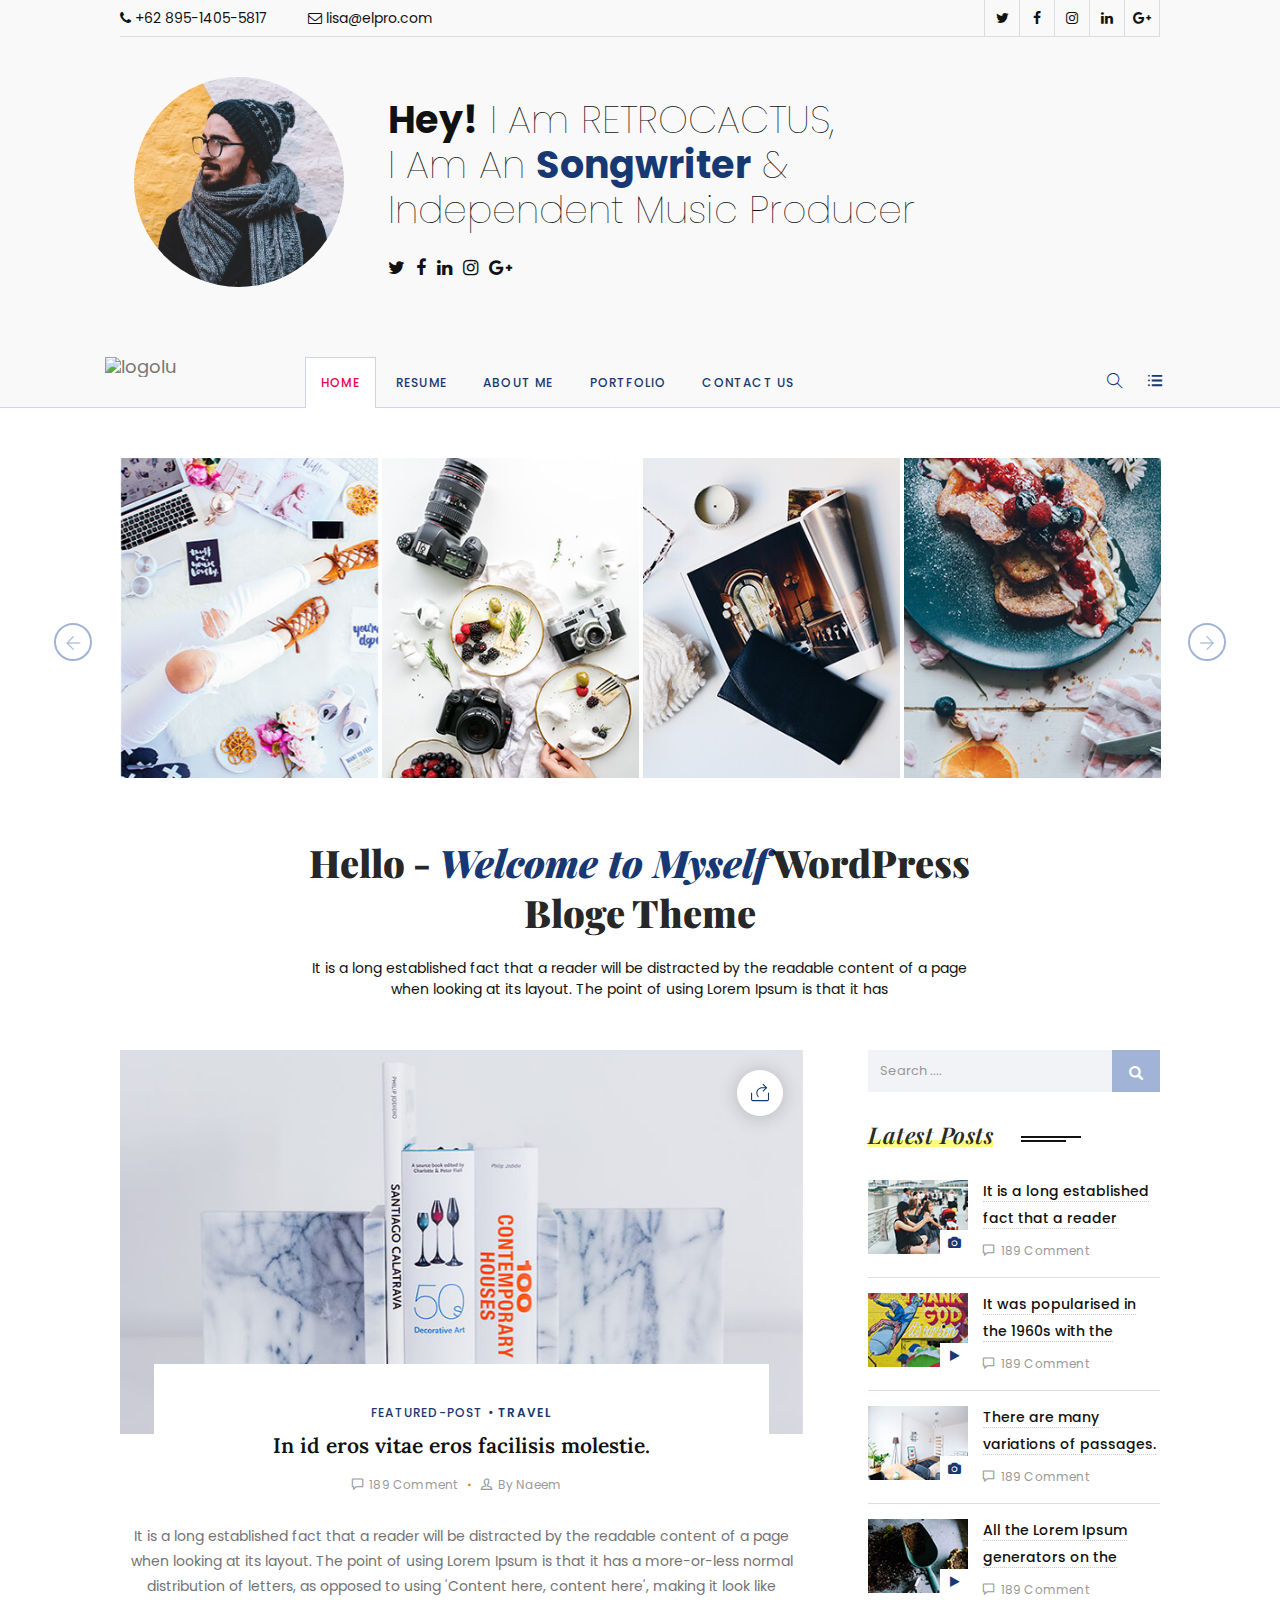
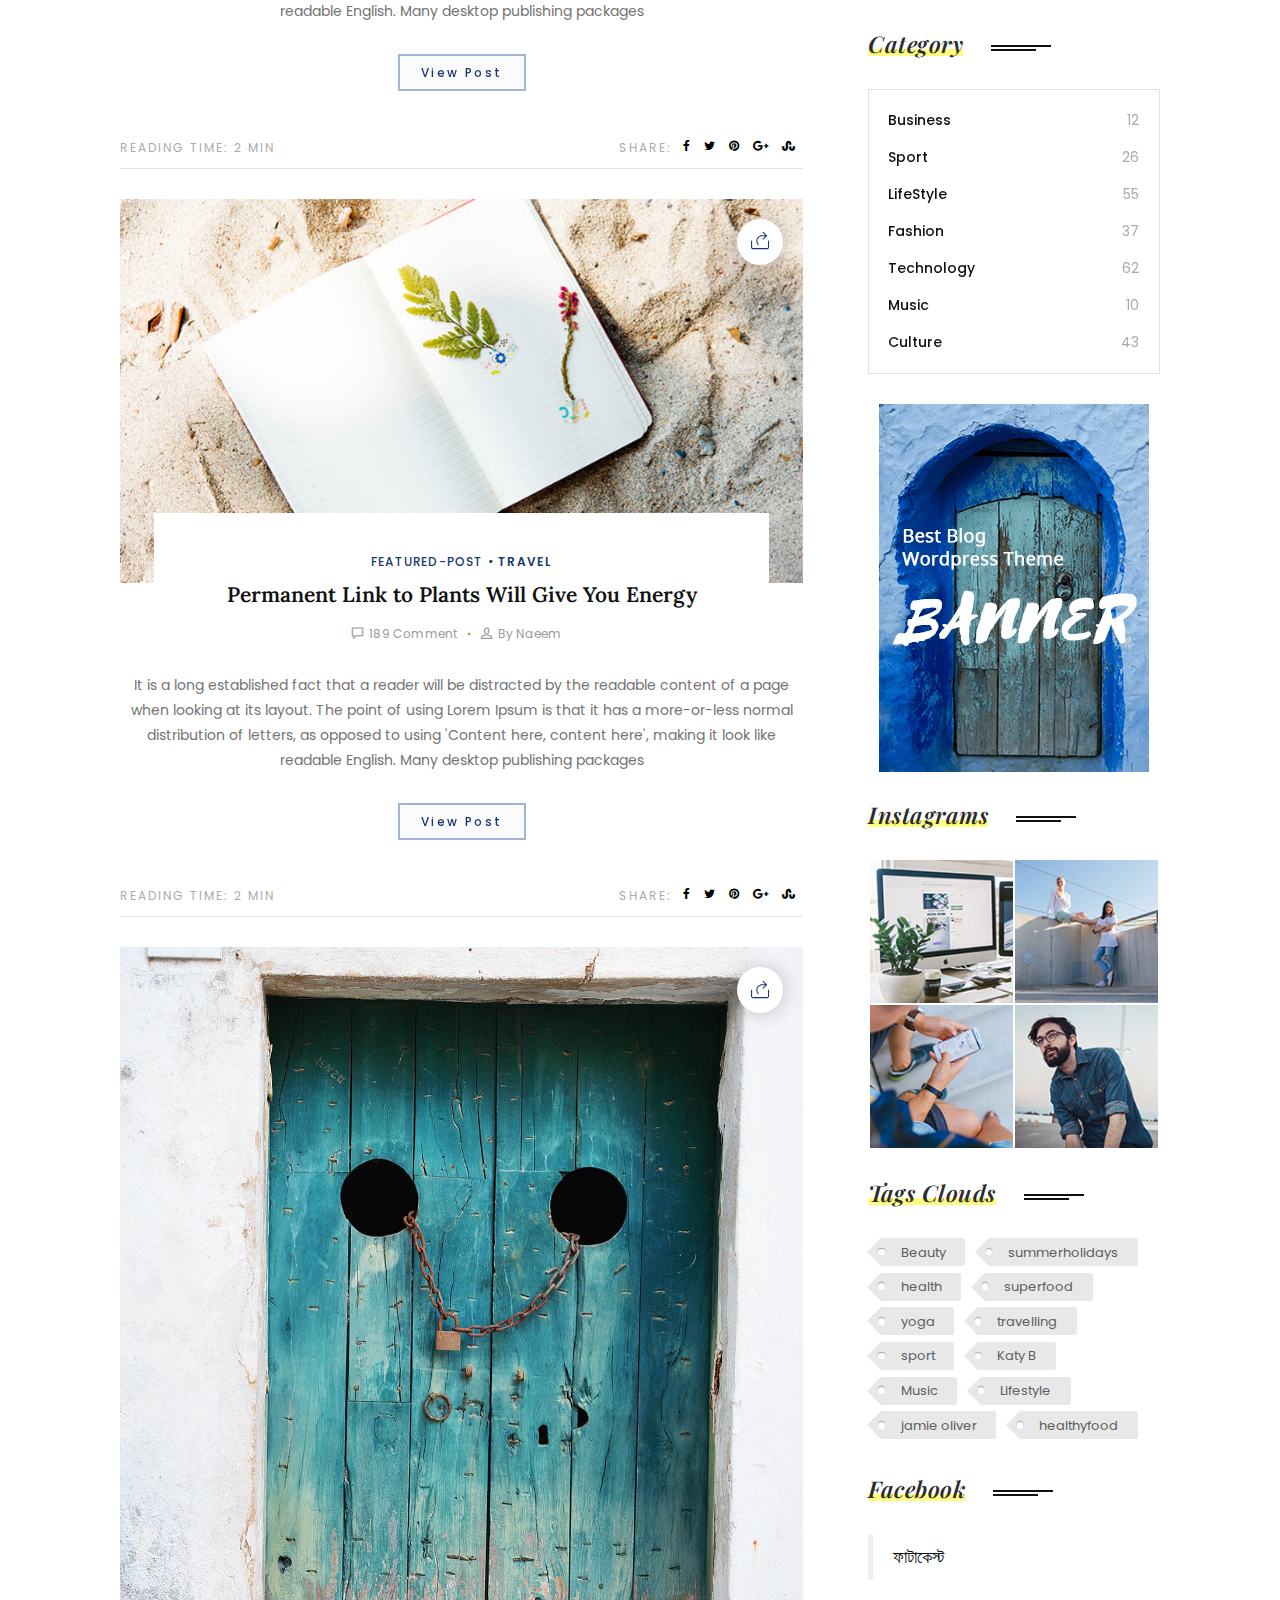
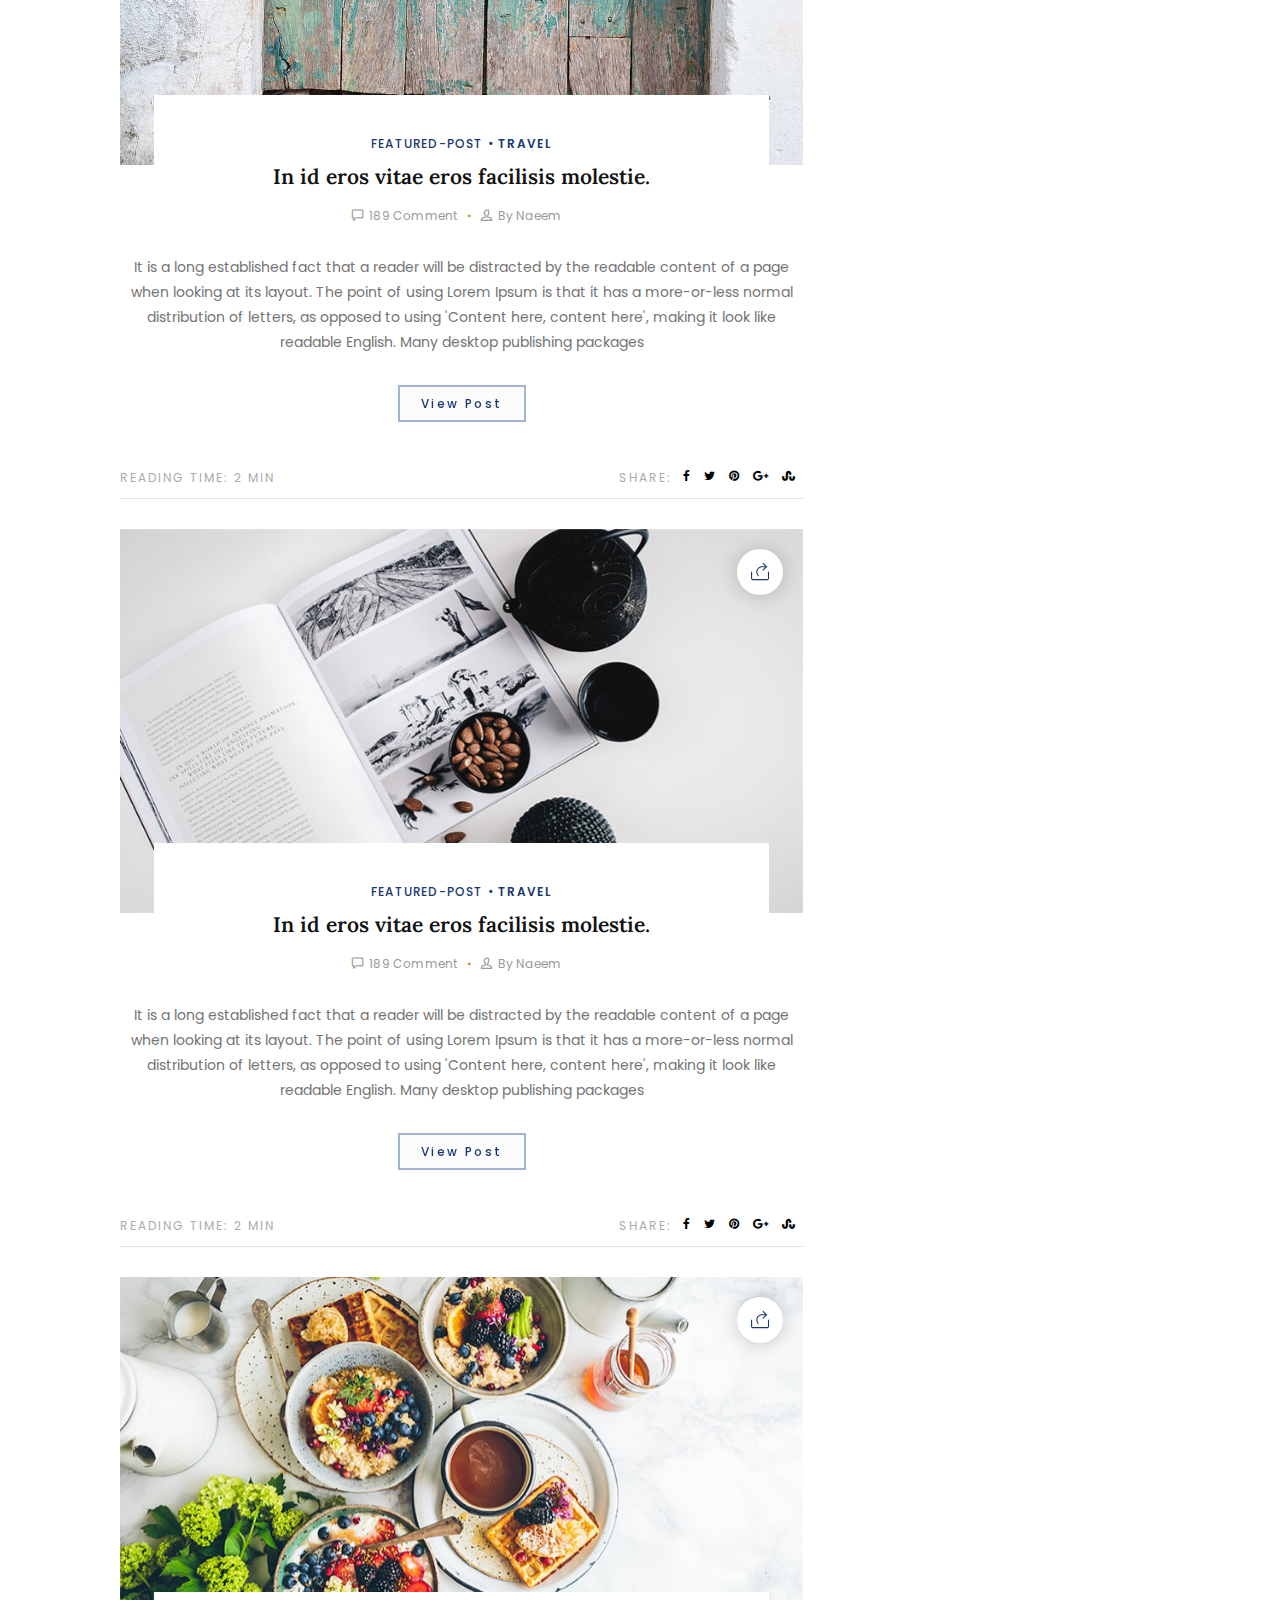
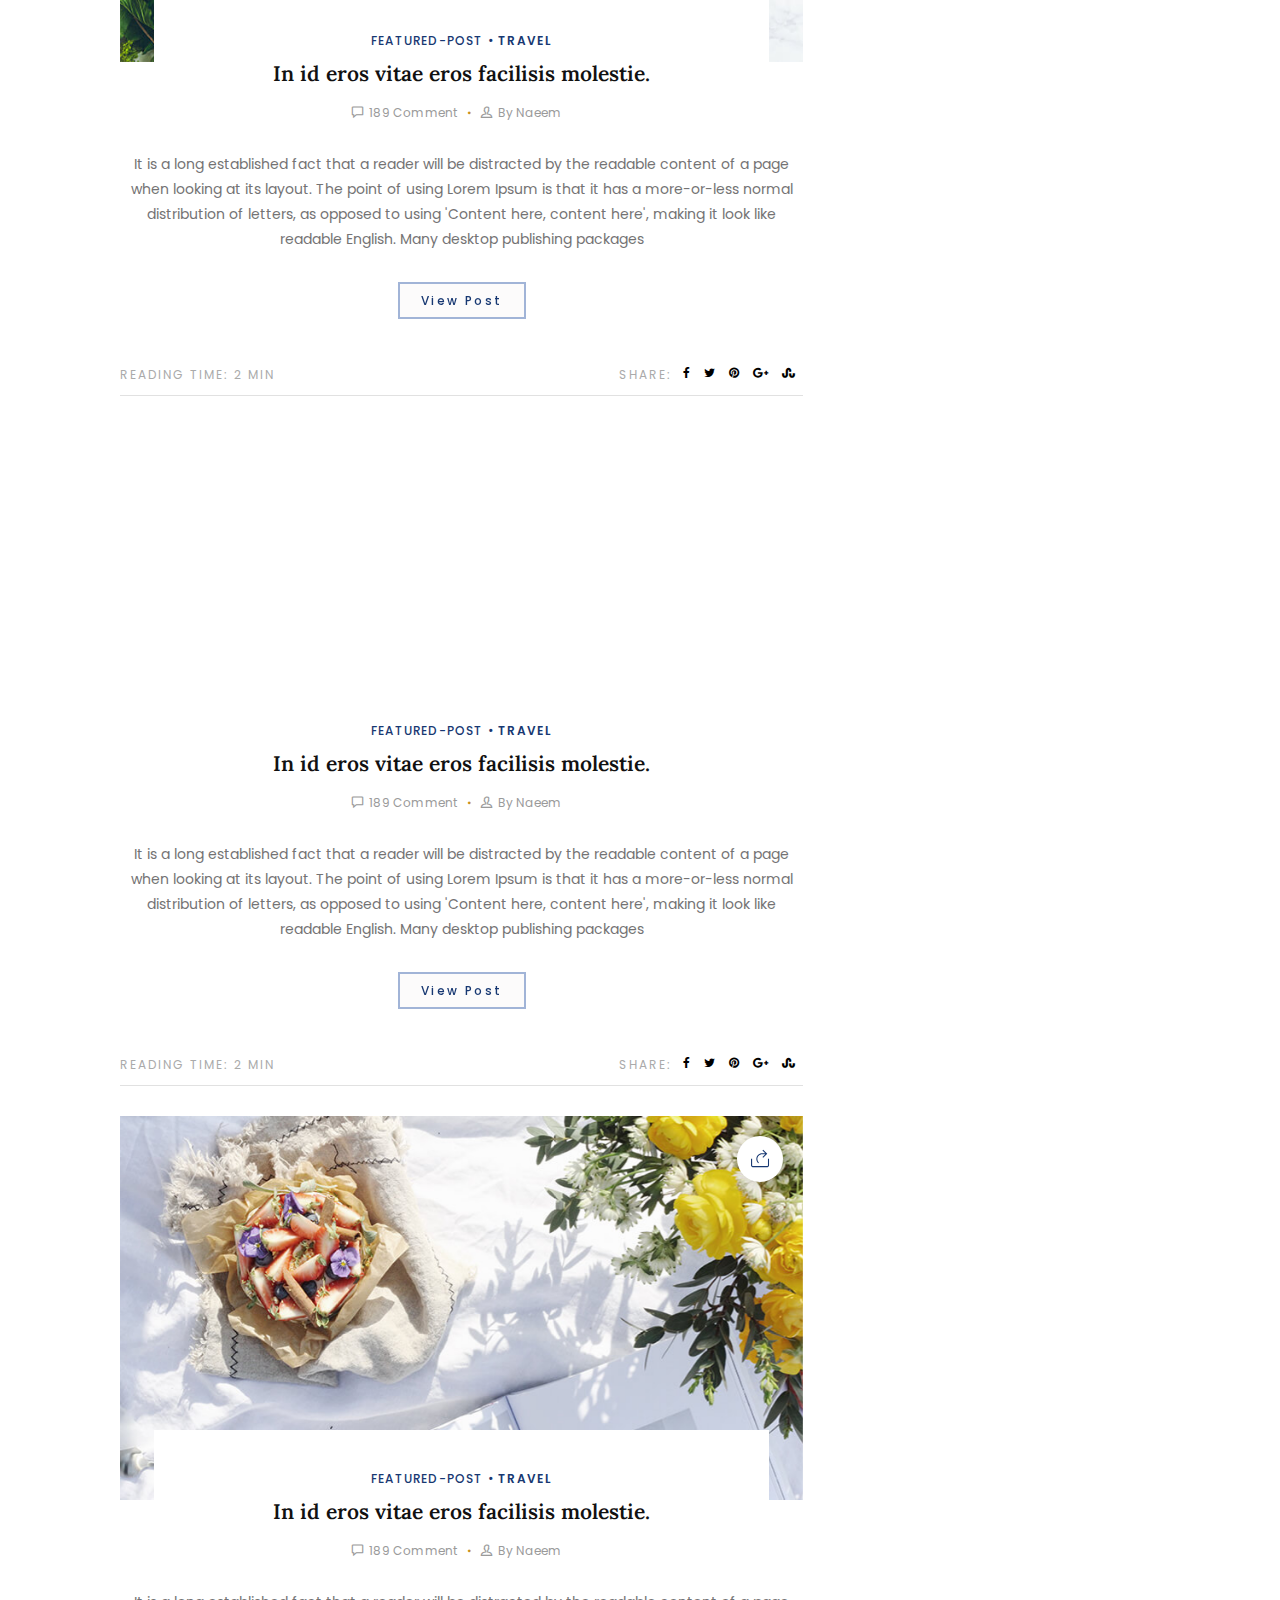
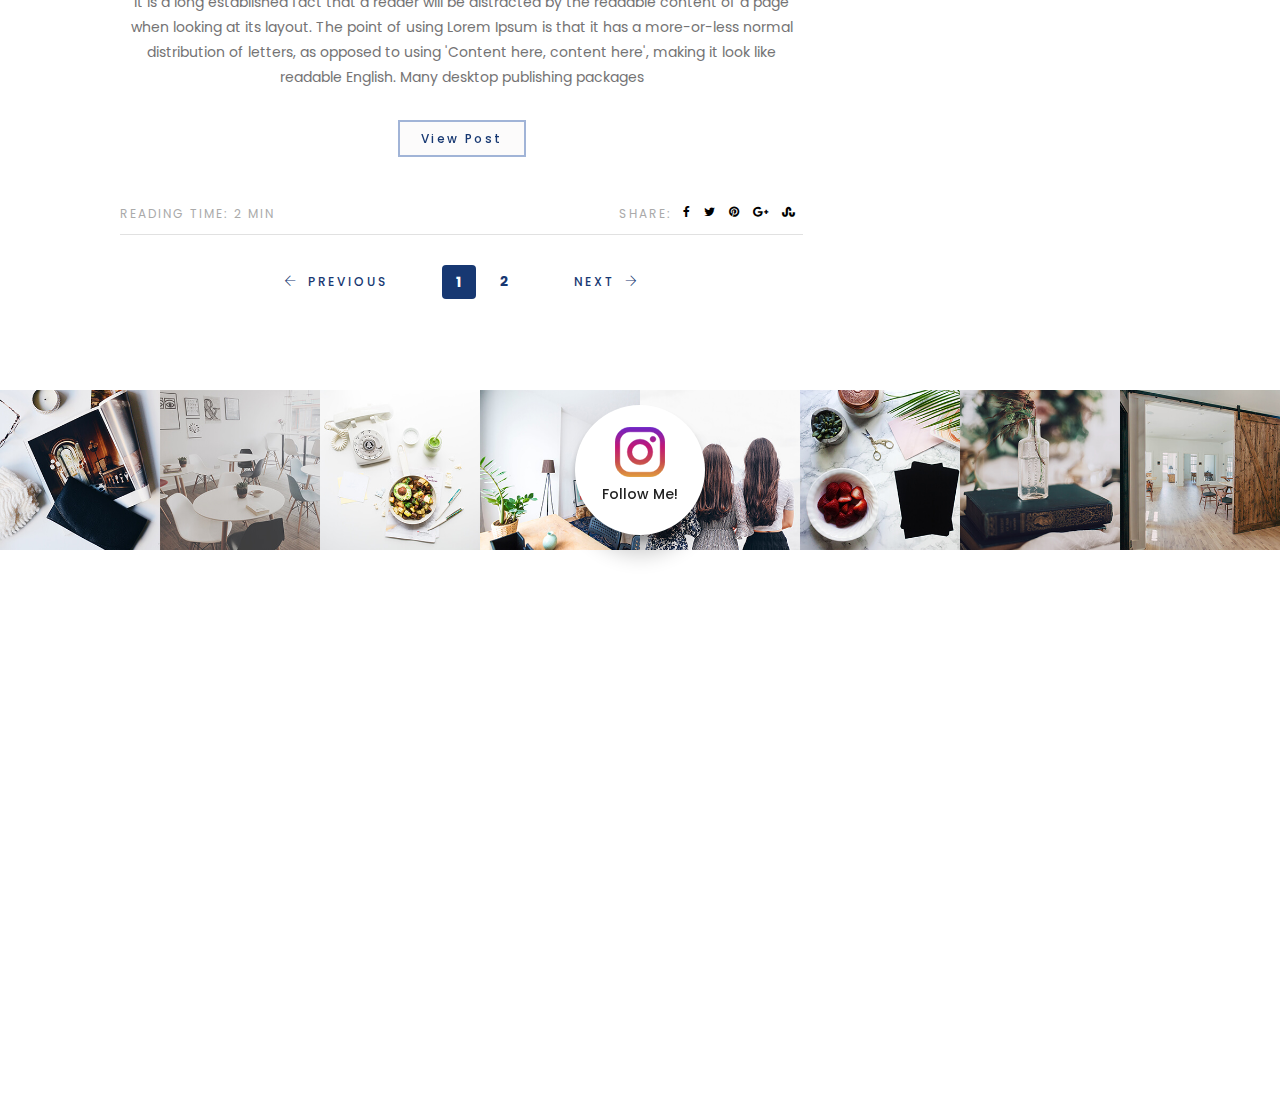
==== commit 4bbe2344: "puplol" ====
--- a/blog.html
+++ b/blog.html
@@ -43,10 +43,9 @@
                             <div class="row">
                                 <div class="col-md-9 col-sm-6  hidden-xs">
                                     <span class="tel">
-                                        <span class="fa fa-phone"></span> +123 456 7890
-                                    </span>
+                                        <span class="fa fa-phone"></span> +62 895-1405-5817</span>
                                     <span class="email">
-                                        <span class="fa fa-envelope-o"></span> hello@laundry-depot.com
+                                        <span class="fa fa-envelope-o"></span> lisa@elpro.com
                                     </span>
                                 </div>
                                 <div class="col-xs-12 col-sm-6 col-md-3 social">
@@ -91,7 +90,7 @@
                                 <div class="col-lg-7 col-sm-8">
                                     <div class="author-content">
                                         <div class="author-name">
-                                            <h1><strong>Hey!</strong> I am Naeem Khan,<br> I am a  <span id="js-rotating" class="type-color">blogger, <em>journalist</em></span> <span>& writer</span></h1>
+                                            <h1><strong>Hey!</strong> I am RETROCACTUS,<br> I am an  <span id="js-rotating" class="type-color">Songwriter, <em>Artist,</em> Singer</span> <span>& Independent Music Producer</span></h1>
                                         </div>
                                         <div class="social">
                                             <a href="#" target="_blank" class="icon icon-twitter"><i class="fa fa-twitter"></i></a>
@@ -133,62 +132,21 @@
                                     <i class="fa fa-bars"></i>
                                 </button>
                                 <a class="navbar-brand" href="index-2.html">
-                                    <img src="blog_aset/images/logo.png" class="logo logo-dark" alt="">
-                                    <img src="blog_aset/images/logo-white.png" class="logo logo-white" alt="">
+                                    <img src="#" class="logo logo-dark" alt="logolu">
+                                    <img src="#" class="logo logo-white" alt="logolu">
                                 </a>
                             </div>
                             <!-- End Header Navigation -->
                             <!-- Collect the nav links, forms, and other content for toggling -->
                             <div class="collapse navbar-collapse" id="navbar-menu">
                                 <ul class="nav navbar-nav navbar-left" data-in="" data-out="">
-                                    <li class="dropdown active">
-                                        <a href="#" class="dropdown-toggle" data-toggle="dropdown" >Home</a>
-                                        <ul class="dropdown-menu">
-                                            <li class="dropdown active">
-                                                <a href="#" class="dropdown-toggle" data-toggle="dropdown" >Standard layout</a>
-                                                <ul class="dropdown-menu">
-                                                    <li><a href="home_standard%3dno_sidebar.html">Full width version</a></li>
-                                                    <li class="active"><a href="index-2.html">Sidebar version</a></li>
-                                                </ul>
-                                            </li>
-                                            <li class="dropdown">
-                                                <a href="#" class="dropdown-toggle" data-toggle="dropdown" >Grid layout</a>
-                                                <ul class="dropdown-menu">
-                                                    <li><a href="home_grid%3d3_column.html">3 Column</a></li>
-                                                    <li><a href="home_grid_2%3dwith_sidebar.html">2 Column with sidebar</a></li>
-                                                    <li><a href="home_grid%3dwith_sidebar.html">Sidebar version</a></li>
-                                                </ul>
-                                            </li>
-                                            <li><a href="home_list_2%3dwith_sidebar.html">1st full + Grid</a></li>
-                                            <li><a href="home_list%3dwith_sidebar.html">1st full + List</a></li>
-                                        </ul>
+                                    <li class="active">
+                                        <a href="blog.html" class="dropdown-toggle" data-toggle="dropdown" >Home</a>
                                     </li>
-                                    <li class="dropdown">
-                                        <a href="#" class="dropdown-toggle" data-toggle="dropdown" >Features</a>
-                                        <ul class="dropdown-menu">
-                                            <li class="dropdown">
-                                                <a href="#" class="dropdown-toggle" data-toggle="dropdown">Post type</a>
-                                                <ul class="dropdown-menu">
-                                                    <li><a href="post_standard.html">Standard post</a></li>
-                                                    <li><a href="post_full_width.html">Full width post</a></li>
-                                                    <li><a href="post_image.html">Image post</a></li>
-                                                    <li><a href="post_video.html">Video post</a></li>
-                                                    <li><a href="post_audio.html">Audio post</a></li>
-                                                    <li><a href="post_slidere.html">Slider post</a></li>
-                                                    <li><a href="post_gallery.html">Gallery post</a></li>
-                                                </ul>
-                                            </li>
-                                            <li><a href="about.html">About us</a></li>
-                                            <li><a href="contact.htmll">Contact us</a></li>
-                                            <li><a href="resume.html">Resume</a></li>
-                                            <li><a href="resume.html">Portfolio</a></li>
-                                            <li><a href="404.html">404 page</a></li>
-                                            <li><a href="search.html">Search page</a></li>
-                                            <li><a href="typography.html">Typography</a></li>
-                                            <li><a href="shortcodes.html">Shortcodes</a></li>
-                                        </ul>
+                                    <li>
+                                        <a href="resume.html" class="dropdown-toggle" data-toggle="dropdown" >Resume</a>
                                     </li>
-                                    <li><a href="about.html">About Us</a></li>
+                                    <li><a href="about.html">About Me</a></li>
                                     <li><a href="portfolio.html">Portfolio</a></li>
                                     <li><a href="contact.html">Contact Us</a></li>
                                 </ul>
@@ -1010,7 +968,7 @@
                         <div class="col-sm-12">
                             <a href="#" class="footer-logo">
                                 <!--<i class="ico-logo-footer"></i>-->
-                                <img src="blog_aset/images/logo.png" class="img-responsive" alt="">
+                                <img src="#" class="img-responsive" alt="logolu">
                             </a>
                             <!-- /.footer-logo -->
                             <div class="footer-copyright">
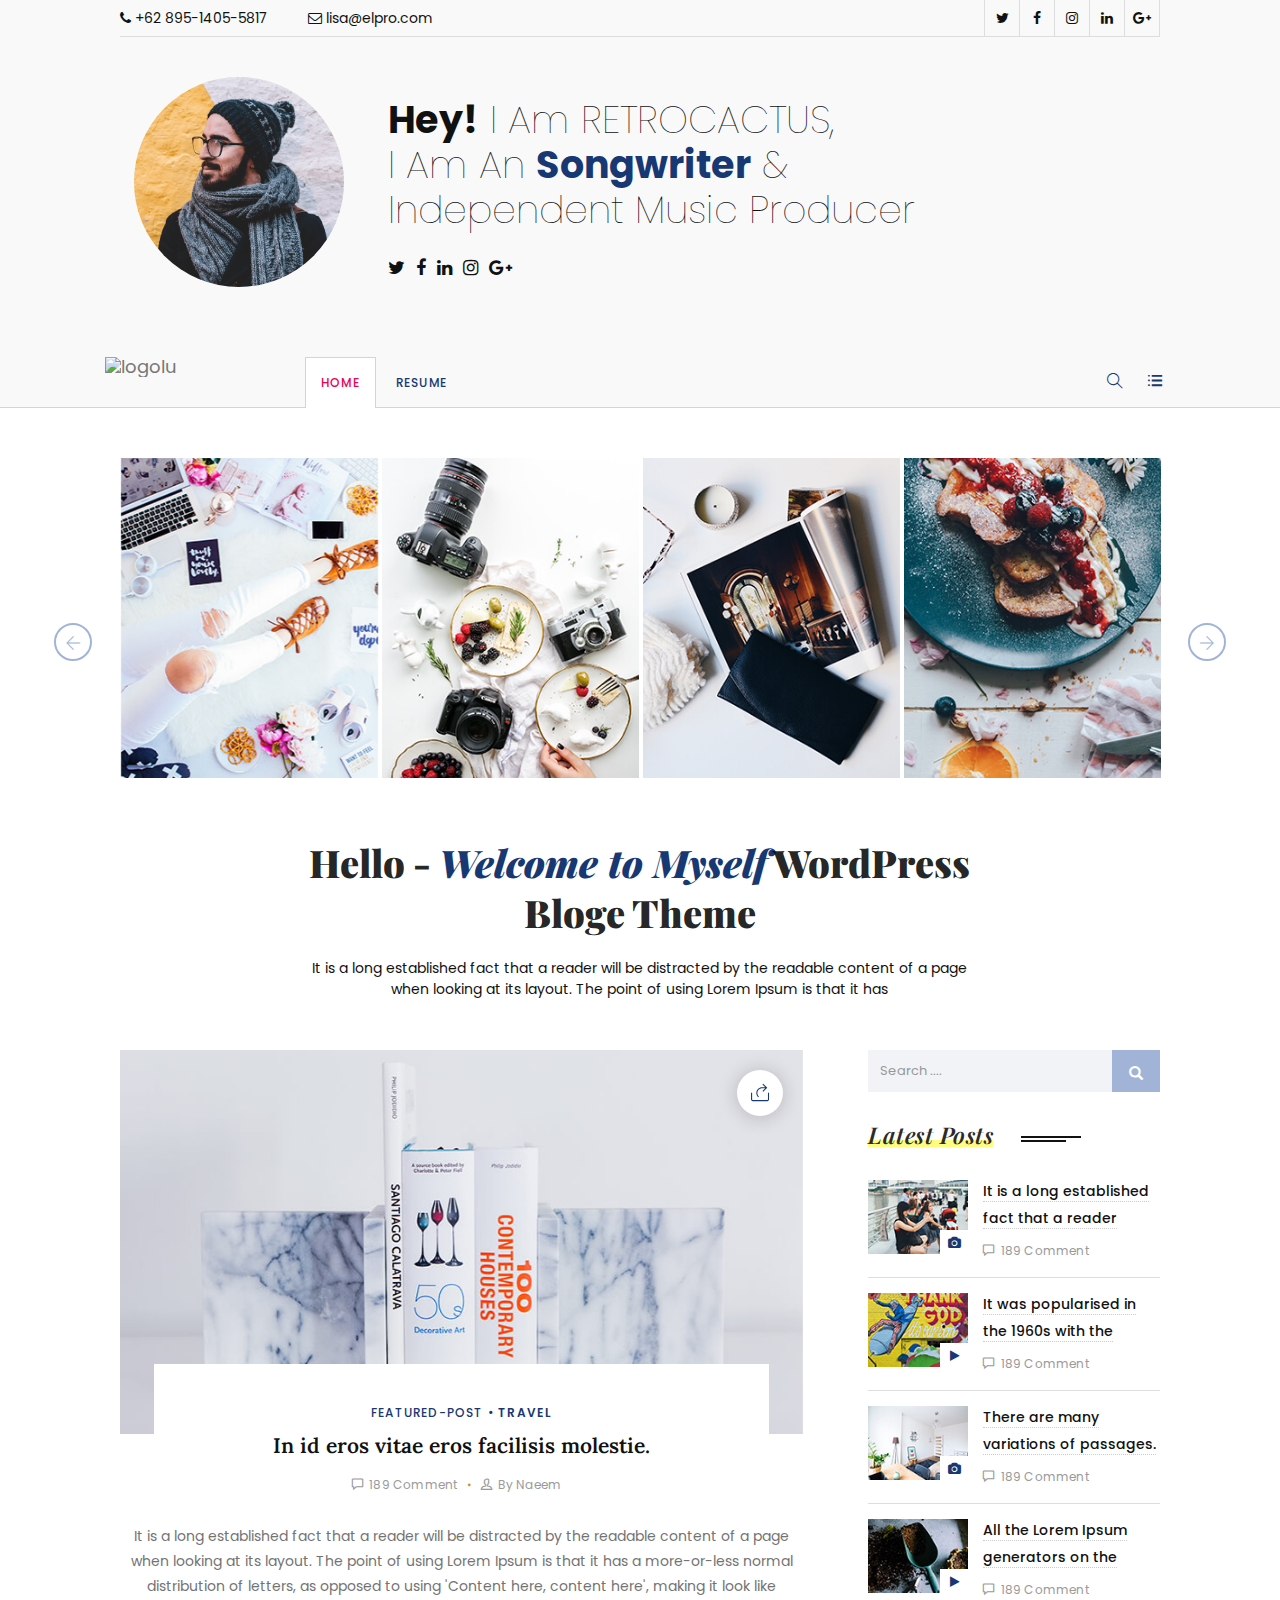
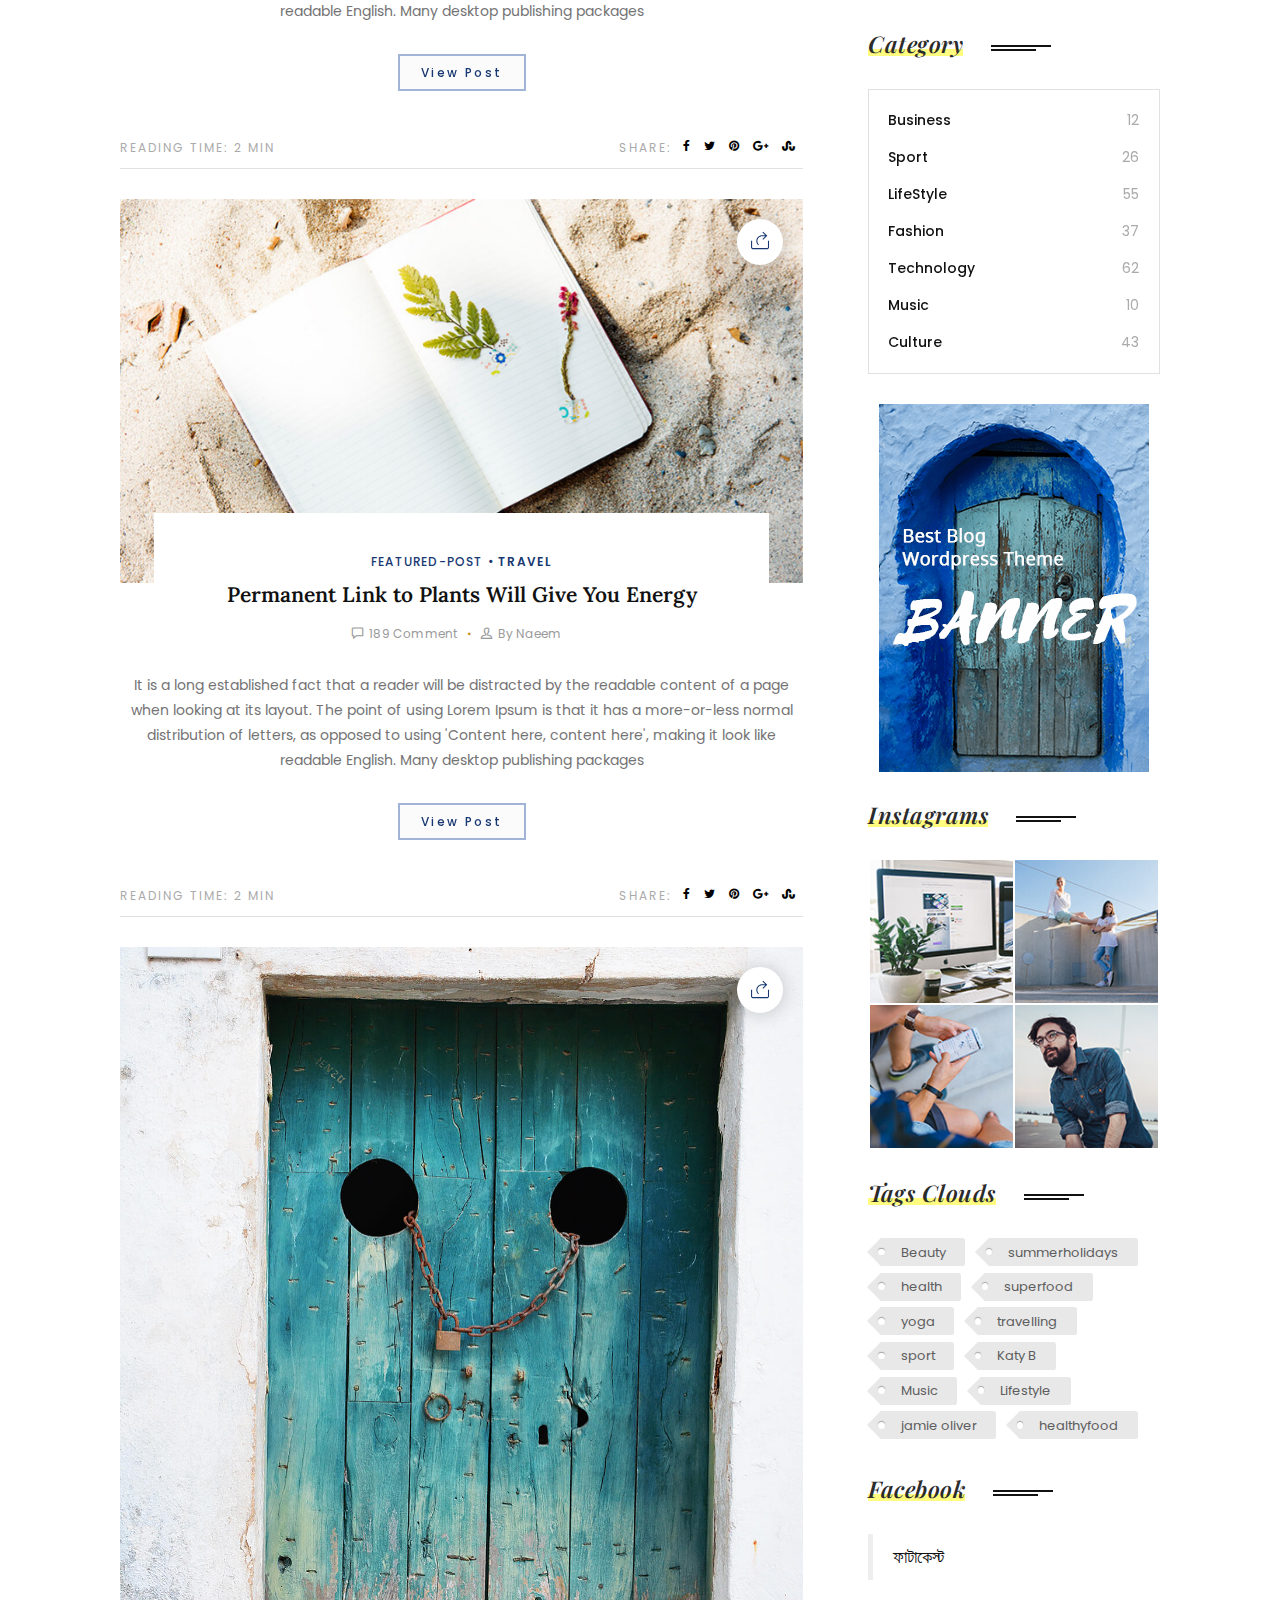
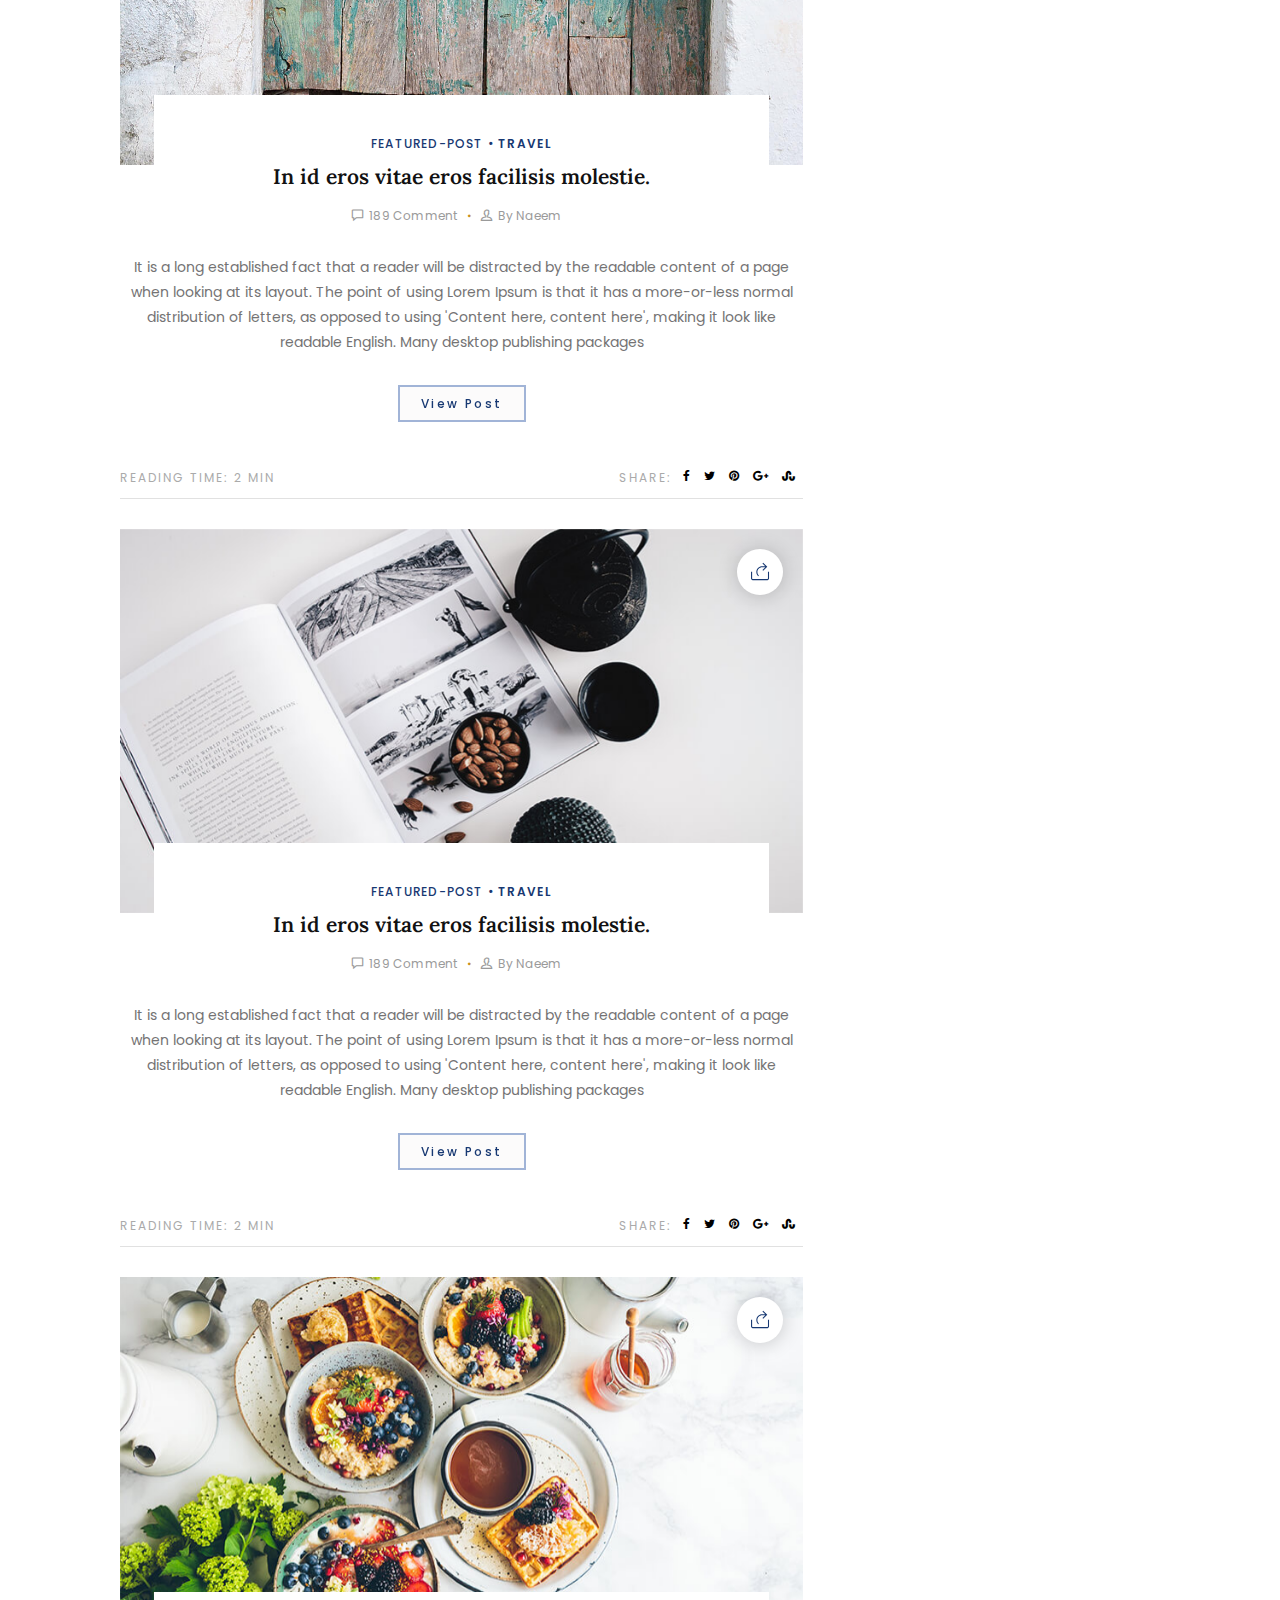
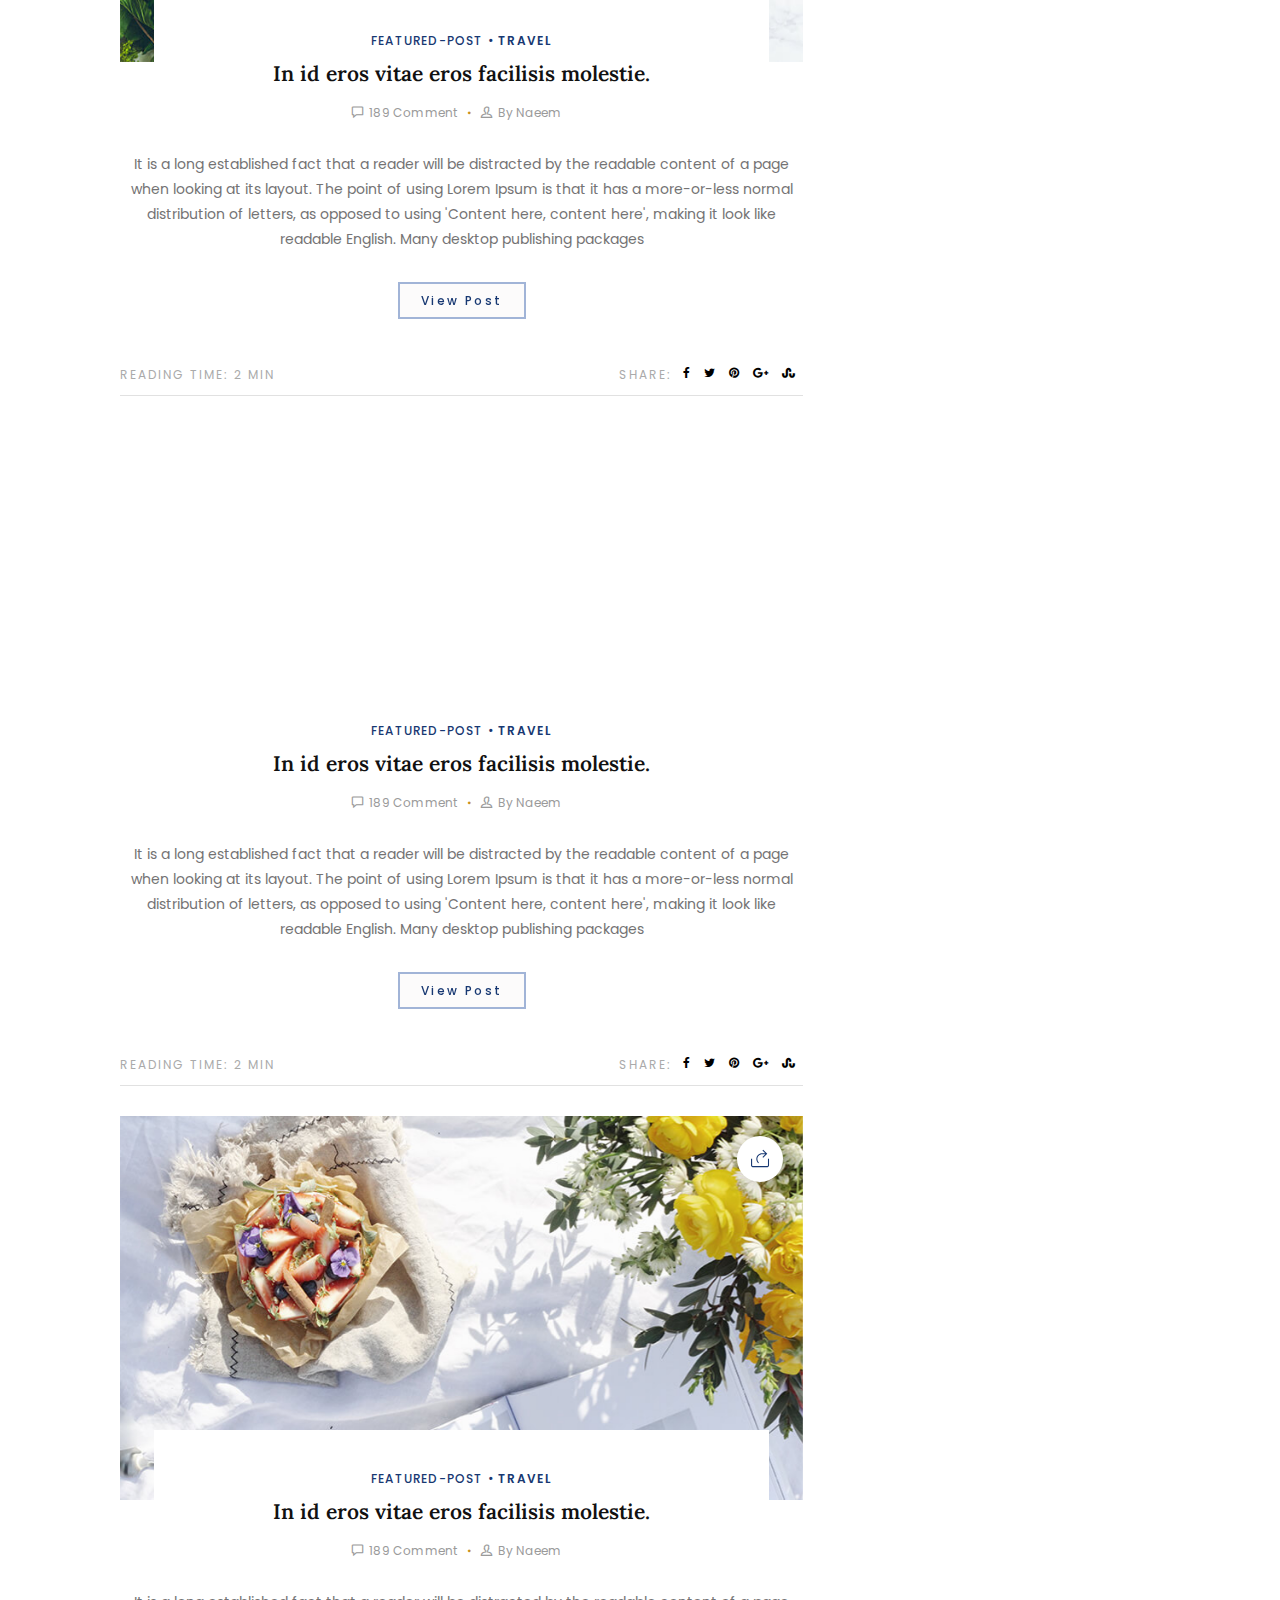
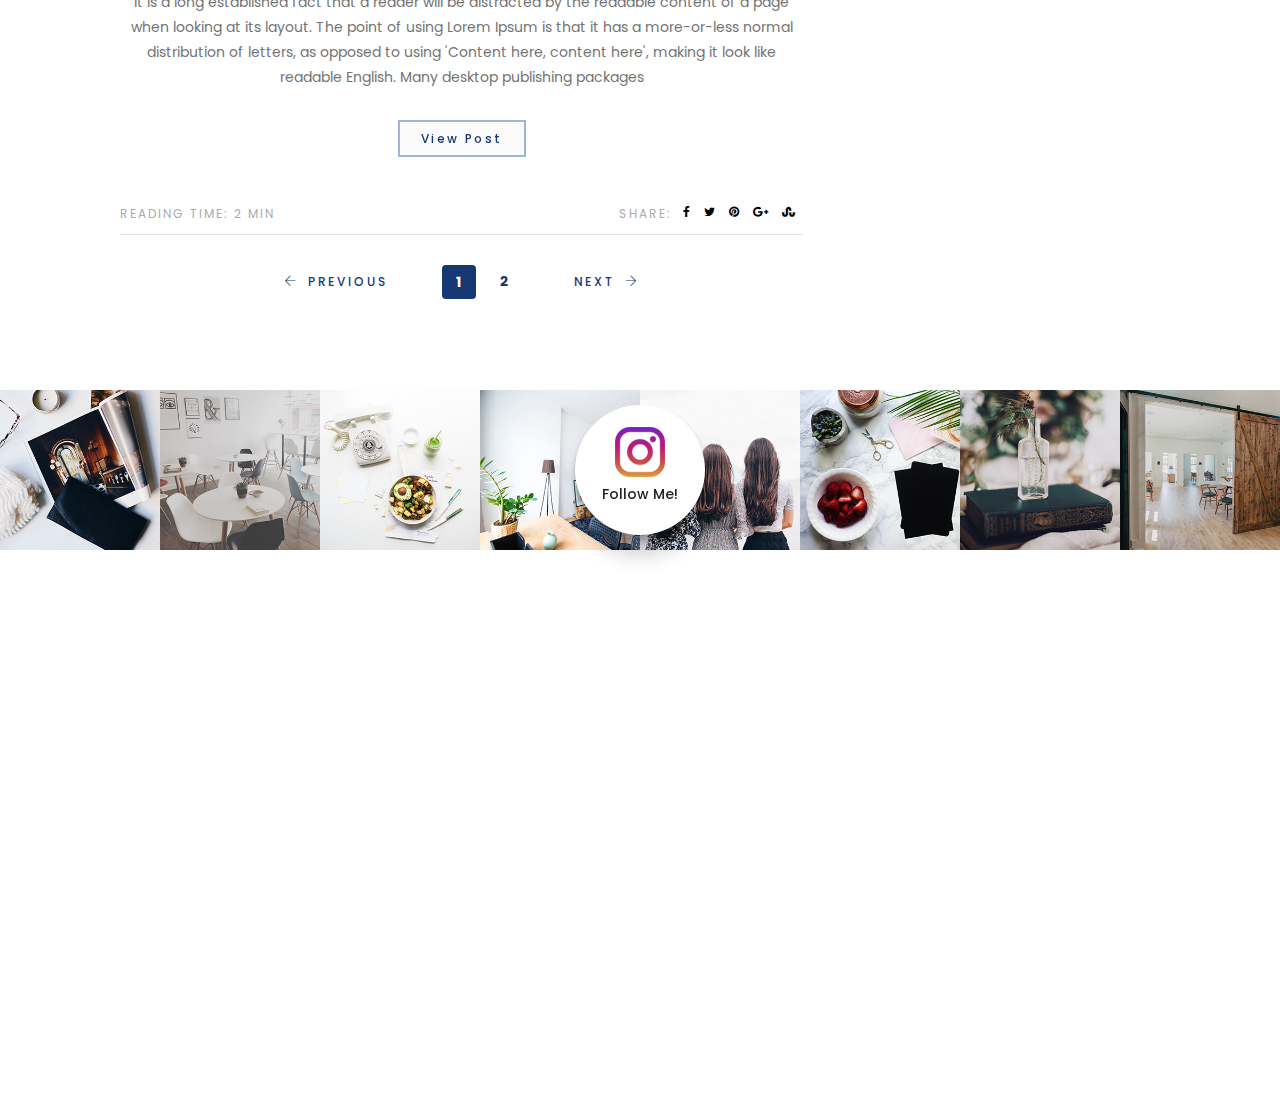
==== commit e34e2ceb: "upup" ====
--- a/blog.html
+++ b/blog.html
@@ -146,9 +146,6 @@
                                     <li>
                                         <a href="resume.html" class="dropdown-toggle" data-toggle="dropdown" >Resume</a>
                                     </li>
-                                    <li><a href="about.html">About Me</a></li>
-                                    <li><a href="portfolio.html">Portfolio</a></li>
-                                    <li><a href="contact.html">Contact Us</a></li>
                                 </ul>
                             </div><!-- /.navbar-collapse -->
                         </div>   
@@ -235,7 +232,7 @@
                                             </ul>
                                             <!-- /.featured-meta -->
                                             <div class="article-actions">
-                                                <a href="#" class="btn btn-default hvr-sweep-to-bottom">View Post</a>
+                                                <a href="post_standard.html" class="btn btn-default hvr-sweep-to-bottom">View Post</a>
                                             </div>
                                             <!-- /.article-actions -->
                                         </div>
@@ -264,7 +261,7 @@
                                             </ul>
                                             <!-- /.featured-meta -->
                                             <div class="article-actions">
-                                                <a href="#" class="btn btn-default hvr-sweep-to-bottom">View Post</a>
+                                                <a href="post_standard.html" class="btn btn-default hvr-sweep-to-bottom">View Post</a>
                                             </div>
                                             <!-- /.article-actions -->
                                         </div>
@@ -293,7 +290,7 @@
                                             </ul>
                                             <!-- /.featured-meta -->
                                             <div class="article-actions">
-                                                <a href="#" class="btn btn-default hvr-sweep-to-bottom">View Post</a>
+                                                <a href="post_standard.html" class="btn btn-default hvr-sweep-to-bottom">View Post</a>
                                             </div>
                                             <!-- /.article-actions -->
                                         </div>
@@ -322,7 +319,7 @@
                                             </ul>
                                             <!-- /.featured-meta -->
                                             <div class="article-actions">
-                                                <a href="#" class="btn btn-default hvr-sweep-to-bottom">View Post</a>
+                                                <a href="post_standard.html" class="btn btn-default hvr-sweep-to-bottom">View Post</a>
                                             </div>
                                             <!-- /.article-actions -->
                                         </div>
@@ -351,7 +348,7 @@
                                             </ul>
                                             <!-- /.featured-meta -->
                                             <div class="article-actions">
-                                                <a href="#" class="btn btn-default hvr-sweep-to-bottom">View Post</a>
+                                                <a href="post_standard.html" class="btn btn-default hvr-sweep-to-bottom">View Post</a>
                                             </div>
                                             <!-- /.article-actions -->
                                         </div>
@@ -408,7 +405,7 @@
                                     <p>It is a long established fact that a reader will be distracted by the readable content of a page when looking at its layout. The point of 
                                         using Lorem Ipsum is that it has a more-or-less normal distribution of letters, as opposed to using 'Content here, content here', making 
                                         it look like readable English. Many desktop publishing packages </p>
-                                    <a href="#" class="btn btn-default hvr-sweep-to-bottom">View Post</a>
+                                    <a href="post_standard.html" class="btn btn-default hvr-sweep-to-bottom">View Post</a>
                                 </div>
                                 <div class="bottomBlog">
                                     <div class="blog_social"> Share:
@@ -457,7 +454,7 @@
                                     <p>It is a long established fact that a reader will be distracted by the readable content of a page when looking at its layout. The point of 
                                         using Lorem Ipsum is that it has a more-or-less normal distribution of letters, as opposed to using 'Content here, content here', making 
                                         it look like readable English. Many desktop publishing packages </p>
-                                    <a href="#" class="btn btn-default hvr-sweep-to-bottom">View Post</a>
+                                    <a href="post_standard.html" class="btn btn-default hvr-sweep-to-bottom">View Post</a>
                                 </div>
                                 <div class="bottomBlog">
                                     <div class="blog_social"> Share:
@@ -506,7 +503,7 @@
                                     <p>It is a long established fact that a reader will be distracted by the readable content of a page when looking at its layout. The point of 
                                         using Lorem Ipsum is that it has a more-or-less normal distribution of letters, as opposed to using 'Content here, content here', making 
                                         it look like readable English. Many desktop publishing packages </p>
-                                    <a href="#" class="btn btn-default hvr-sweep-to-bottom">View Post</a>
+                                    <a href="post_standard.html" class="btn btn-default hvr-sweep-to-bottom">View Post</a>
                                 </div>
                                 <div class="bottomBlog">
                                     <div class="blog_social"> Share:
@@ -555,7 +552,7 @@
                                     <p>It is a long established fact that a reader will be distracted by the readable content of a page when looking at its layout. The point of 
                                         using Lorem Ipsum is that it has a more-or-less normal distribution of letters, as opposed to using 'Content here, content here', making 
                                         it look like readable English. Many desktop publishing packages </p>
-                                    <a href="#" class="btn btn-default hvr-sweep-to-bottom">View Post</a>
+                                    <a href="post_standard.html" class="btn btn-default hvr-sweep-to-bottom">View Post</a>
                                 </div>
                                 <div class="bottomBlog">
                                     <div class="blog_social"> Share:
@@ -604,7 +601,7 @@
                                     <p>It is a long established fact that a reader will be distracted by the readable content of a page when looking at its layout. The point of 
                                         using Lorem Ipsum is that it has a more-or-less normal distribution of letters, as opposed to using 'Content here, content here', making 
                                         it look like readable English. Many desktop publishing packages </p>
-                                    <a href="#" class="btn btn-default hvr-sweep-to-bottom">View Post</a>
+                                    <a href="post_standard.html" class="btn btn-default hvr-sweep-to-bottom">View Post</a>
                                 </div>
                                 <div class="bottomBlog">
                                     <div class="blog_social"> Share:
@@ -644,7 +641,7 @@
                                     <p>It is a long established fact that a reader will be distracted by the readable content of a page when looking at its layout. The point of 
                                         using Lorem Ipsum is that it has a more-or-less normal distribution of letters, as opposed to using 'Content here, content here', making 
                                         it look like readable English. Many desktop publishing packages </p>
-                                    <a href="#" class="btn btn-default hvr-sweep-to-bottom">View Post</a>
+                                    <a href="post_standard.html" class="btn btn-default hvr-sweep-to-bottom">View Post</a>
                                 </div>
                                 <div class="bottomBlog">
                                     <div class="blog_social"> Share:
@@ -693,7 +690,7 @@
                                     <p>It is a long established fact that a reader will be distracted by the readable content of a page when looking at its layout. The point of 
                                         using Lorem Ipsum is that it has a more-or-less normal distribution of letters, as opposed to using 'Content here, content here', making 
                                         it look like readable English. Many desktop publishing packages </p>
-                                    <a href="#" class="btn btn-default hvr-sweep-to-bottom">View Post</a>
+                                    <a href="post_standard.html" class="btn btn-default hvr-sweep-to-bottom">View Post</a>
                                 </div>
                                 <div class="bottomBlog">
                                     <div class="blog_social"> Share:
